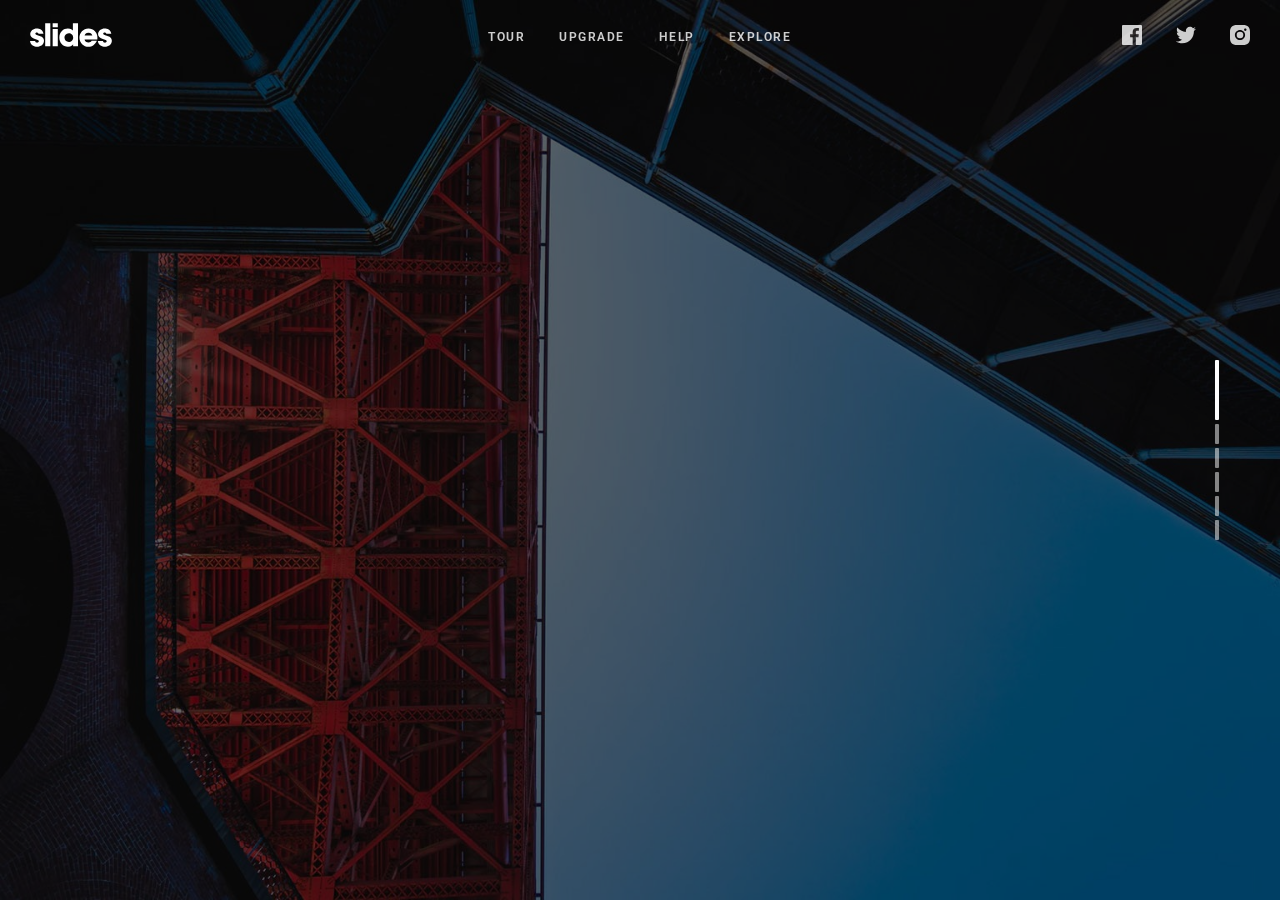
==== index.html @ 4a6986e4 "sites" ====
<!doctype html>
<html>
<head>
	<meta charset="UTF-8">
	<meta name="viewport" content="width=device-width, height=device-height, initial-scale=1.0, viewport-fit=cover">
	<meta name="apple-mobile-web-app-capable" content="yes" />

	<!-- Page Title -->
	<title>New Template — Slides 4.1 Template Generator</title>

	<!-- Compressed Styles -->
	<link href="css/slides.min.css?41331" rel="stylesheet" type="text/css">

	<!-- Custom Styles -->
	<!-- <link href="css/custom.css" rel="stylesheet" type="text/css"> -->

	<!-- jQuery 3.3.1 -->
	<script src="https://ajax.googleapis.com/ajax/libs/jquery/3.3.1/jquery.min.js"></script>

	<!-- Compressed Scripts -->
	<script src="js/slides.min.js?41331" type="text/javascript"></script>

	<!-- Custom Scripts -->
	<!-- <script src="js/custom.js" type="text/javascript"></script> -->

	<!-- Fonts and Material Icons -->
	<link rel="stylesheet" as="font" href="https://fonts.googleapis.com/css?family=Roboto:100,300,400,500,600,700|Material+Icons"/>
 
</head>
<body class="slides chain simplifiedMobile animated">
		
<!-- SVG Library -->
<svg xmlns="http://www.w3.org/2000/svg" style="display:none">
  
  <symbol id="logo" viewBox="0 0 106 31"><title>Slides Framework</title><path d="M17.413 14.04c-.56-5.84-5.6-7-8.52-7-4.6 0-8.6 2.92-8.6 7.52 0 3 2.4 4.88 5.28 5.8 4.24 1.64 5.88 1.84 5.88 3.36 0 1.08-1.2 1.72-2.32 1.72-.28 0-2.24 0-2.52-2.04h-6.6c.6 5.84 5.68 7.36 9.04 7.36 4.92 0 9.04-2.88 9.04-7.76 0-4.8-4-5.92-7.76-6.96-1.76-.52-3.4-1.2-3.4-2.2 0-.6.48-1.48 1.88-1.48 1.96 0 2.04 1.2 2.08 1.68h6.52zm2.222 15.96h6.64v-29.6h-6.64v29.6zm9.662-24.56h6.64v-5.04h-6.64v5.04zm0 24.56h6.64v-22.2h-6.64v22.2zm32.782-29.6h-6.64v9.28c-.72-.72-2.6-2.64-6.52-2.64-5.64 0-11 4.28-11 11.8 0 6.68 4.4 11.88 11.12 11.88 4.48 0 6.08-2.2 6.72-3.12v2.4h6.32v-29.6zm-17.52 18.4c0-2.56 1.8-5.56 5.64-5.56 1.56 0 2.96.56 3.96 1.56 1 .96 1.64 2.32 1.64 3.92.08 1.64-.52 3.08-1.56 4.12s-2.52 1.68-4.12 1.68c-3.12 0-5.56-2.28-5.56-5.68v-.04zm42.502 2.4c.52-4.08-.32-7.64-3.12-10.64-2.08-2.2-5-3.52-8.4-3.52-6.76 0-11.64 5.72-11.64 11.92 0 6.6 5.4 11.76 11.76 11.76 2.28 0 4.48-.68 6.32-2 1.88-1.28 3.44-3.2 4.52-5.68h-6.8c-.8 1.16-1.92 2.08-4.04 2.08-2.6 0-4.84-1.56-5.12-3.92h16.52zm-16.44-5.04c.16-1.04 1.52-3.52 4.96-3.52s4.8 2.48 4.96 3.52h-9.92zm34.502-2.12c-.56-5.84-5.6-7-8.52-7-4.6 0-8.6 2.92-8.6 7.52 0 3 2.4 4.88 5.28 5.8 4.24 1.64 5.88 1.84 5.88 3.36 0 1.08-1.2 1.72-2.32 1.72-.28 0-2.24 0-2.52-2.04h-6.6c.6 5.84 5.68 7.36 9.04 7.36 4.92 0 9.04-2.88 9.04-7.76 0-4.8-4-5.92-7.76-6.96-1.76-.52-3.4-1.2-3.4-2.2 0-.6.48-1.48 1.88-1.48 1.96 0 2.04 1.2 2.08 1.68h6.52z"/></symbol>

  <symbol id="logo-icon" viewBox="0 0 50 41"><title>Slides Framework</title><path d="M4,12h42c2.2,0,4,1.8,4,4v21c0,2.2-1.8,4-4,4H4c-2.2,0-4-1.8-4-4V16C0,13.8,1.8,12,4,12z"/><path opacity="0.6" d="M45.5,9h-41C3.7,9,3,8.3,3,7.5v0C3,6.7,3.7,6,4.5,6h41C46.3,6,47,6.7,47,7.5v0C47,8.3,46.3,9,45.5,9z"/><path opacity="0.4" d="M7.5,0h35C43.3,0,44,0.7,44,1.5v0C44,2.3,43.3,3,42.5,3h-35C6.7,3,6,2.3,6,1.5v0C6,0.7,6.7,0,7.5,0z"/></symbol>
  
  <symbol id="close" viewBox="0 0 30 30"><path d="M15 0c-8.3 0-15 6.7-15 15s6.7 15 15 15 15-6.7 15-15-6.7-15-15-15zm5.7 19.3c.4.4.4 1 0 1.4-.2.2-.4.3-.7.3s-.5-.1-.7-.3l-4.3-4.3-4.3 4.3c-.2.2-.4.3-.7.3s-.5-.1-.7-.3c-.4-.4-.4-1 0-1.4l4.3-4.3-4.3-4.3c-.4-.4-.4-1 0-1.4s1-.4 1.4 0l4.3 4.3 4.3-4.3c.4-.4 1-.4 1.4 0s.4 1 0 1.4l-4.3 4.3 4.3 4.3z"/></symbol>
  
  <symbol id="close-small" viewBox="0 0 11 11"><path d="M6.914 5.5l3.793-3.793c.391-.391.391-1.023 0-1.414s-1.023-.391-1.414 0l-3.793 3.793-3.793-3.793c-.391-.391-1.023-.391-1.414 0s-.391 1.023 0 1.414l3.793 3.793-3.793 3.793c-.391.391-.391 1.023 0 1.414.195.195.451.293.707.293s.512-.098.707-.293l3.793-3.793 3.793 3.793c.195.195.451.293.707.293s.512-.098.707-.293c.391-.391.391-1.023 0-1.414l-3.793-3.793z"/></symbol>

  <symbol id="arrow-left" viewBox="0 0 29 56"><path d="M28.7.3c.4.4.4 1 0 1.4l-26.3 26.3 26.3 26.3c.4.4.4 1 0 1.4-.4.4-1 .4-1.4 0l-27-27c-.4-.4-.4-1 0-1.4l27-27c.3-.3 1-.4 1.4 0z"/></symbol>
  
  <symbol id="arrow-right" viewBox="0 0 29 56"><path d="M.3 55.7c-.4-.4-.4-1 0-1.4l26.3-26.3-26.3-26.3c-.4-.4-.4-1 0-1.4.4-.4 1-.4 1.4 0l27 27c.4.4.4 1 0 1.4l-27 27c-.3.3-1 .4-1.4 0z"/></symbol>

  <symbol id="back" viewBox="0 0 20 20"><path d="M2.3 10.7l5 5c.4.4 1 .4 1.4 0s.4-1 0-1.4l-3.3-3.3h11.6c.6 0 1-.4 1-1s-.4-1-1-1h-11.6l3.3-3.3c.4-.4.4-1 0-1.4-.2-.2-.4-.3-.7-.3s-.5.1-.7.3l-5 5c-.2.2-.3.5-.3.7 0 .2.1.5.3.7z"/></symbol>
  
  <symbol id="menu" viewBox="0 0 18 18"><path d="M16 5h-14c-.6 0-1-.4-1-1 0-.5.4-1 1-1h14c.5 0 1 .4 1 1s-.4 1-1 1zm-14 5h14c.5 0 1-.4 1-1 0-.5-.4-1-1-1h-14c-.6 0-1 .4-1 1s.4 1 1 1zm14 3h-14c-.5 0-1 .4-1 1 0 .5.4 1 1 1h14c.5 0 1-.4 1-1s-.4-1-1-1z"/></symbol>
  
  <symbol id="share" viewBox="0 0 18 18"><path d="M16 8c-.6 0-1 .4-1 1v6h-12v-6c0-.6-.4-1-1-1s-1 .4-1 1v6c0 1.1.9 2 2 2h12c1.1 0 2-.9 2-2v-6c0-.6-.4-1-1-1zm-2.3-2.3c.4-.4.4-1 0-1.4l-4-4c-.4-.4-1-.4-1.4 0l-4 4c-.4.4-.4 1 0 1.4s1 .4 1.4 0l2.3-2.3v7.6c0 .6.4 1 1 1s1-.4 1-1v-7.6l2.3 2.3c.4.4 1 .4 1.4 0z"/></symbol>

  <symbol id="arrow-down" viewBox="0 0 24 24"><path d="M12 18c-.2 0-.5-.1-.7-.3l-11-10c-.4-.4-.4-1-.1-1.4.4-.4 1-.4 1.4-.1l10.4 9.4 10.3-9.4c.4-.4 1-.3 1.4.1.4.4.3 1-.1 1.4l-11 10c-.1.2-.4.3-.6.3z"/></symbol>
  
  <symbol id="arrow-up" viewBox="0 0 24 24"><path d="M11.9 5.9c.2 0 .5.1.7.3l11 10c.4.4.4 1 .1 1.4-.4.4-1 .4-1.4.1l-10.4-9.4-10.3 9.4c-.4.4-1 .3-1.4-.1-.4-.4-.3-1 .1-1.4l11-10c.1-.2.4-.3.6-.3z"/></symbol>
  
  <symbol id="arrow-top" viewBox="0 0 18 18"><path d="M15.7 7.3l-6-6c-.4-.4-1-.4-1.4 0l-6 6c-.4.4-.4 1 0 1.4.4.4 1 .4 1.4 0l4.3-4.3v11.6c0 .6.4 1 1 1s1-.4 1-1v-11.6l4.3 4.3c.2.2.4.3.7.3s.5-.1.7-.3c.4-.4.4-1 0-1.4z"/></symbol>
  
  <symbol id="play" viewBox="0 0 30 30"><path d="M7 30v-30l22 15z"/></symbol>
  
  <symbol id="chat" viewBox="0 0 18 18"><path d="M5,17c-0.2,0-0.3,0-0.4-0.1C4.2,16.7,4,16.4,4,16v-2H2c-1.1,0-2-0.9-2-2V3c0-1.1,0.9-2,2-2h14c1.1,0,2,0.9,2,2v9 c0,1.1-0.9,2-2,2H9.3l-3.7,2.8C5.4,16.9,5.2,17,5,17z M2,12h3.5C5.8,12,6,12.2,6,12.5V14l2.4-1.8C8.6,12.1,8.8,12,9,12h7V3H2V12z M13,7H5C4.4,7,4,6.6,4,6s0.4-1,1-1h8c0.6,0,1,0.4,1,1S13.6,7,13,7z M13,10H5c-0.6,0-1-0.4-1-1s0.4-1,1-1h8c0.6,0,1,0.4,1,1 S13.6,10,13,10z"/></symbol>

  <symbol id="mail" viewBox="0 0 18 18"><path d="M16 2h-14c-1.1 0-2 .9-2 2v10c0 1.1.9 2 2 2h14c1.1 0 2-.9 2-2v-10c0-1.1-.9-2-2-2zm0 2v.5l-7 4.3-7-4.4v-.4h14zm-14 10v-7.2l6.5 4c.1.1.3.2.5.2s.4-.1.5-.2l6.5-4v7.2h-14z"/></symbol>

  <symbol id="sound-on" viewBox="0 0 18 18"><path d="M8.5,0.1C8.1-0.1,7.7,0,7.4,0.2L3.7,3H2C0.9,3,0,3.9,0,5v6c0,1.1,0.9,2,2,2h1.7l3.7,2.8C7.6,15.9,7.8,16,8,16 c0.2,0,0.3,0,0.4-0.1C8.8,15.7,9,15.4,9,15V1C9,0.6,8.8,0.3,8.5,0.1z M7,13l-2.4-1.8C4.4,11.1,4.2,11,4,11l-2,0l0-6h2 c0.2,0,0.4-0.1,0.6-0.2L7,3V13z M11.7,9.9l0.7,1.9C13.9,11.2,15,9.7,15,8c0-1.7-1.1-3.2-2.7-3.8l-0.7,1.9C12.5,6.4,13,7.2,13,8C13,8.9,12.5,9.6,11.7,9.9z M12.2,1.1l-0.3,2C14.3,3.5,16,5.6,16,8s-1.8,4.5-4.2,4.9l0.3,2C15.6,14.3,18,11.4,18,8C18,4.6,15.6,1.7,12.2,1.1z"/></symbol>
  
  <symbol id="sound-off" viewBox="0 0 18 18"><path d="M15.9,8l1.8-1.8c0.4-0.4,0.4-1,0-1.4s-1-0.4-1.4,0l-1.8,1.8l-1.8-1.8c-0.4-0.4-1-0.4-1.4,0s-0.4,1,0,1.4L13.1,8l-1.8,1.8 c-0.4,0.4-0.4,1,0,1.4c0.2,0.2,0.5,0.3,0.7,0.3s0.5-0.1,0.7-0.3l1.8-1.8l1.8,1.8c0.2,0.2,0.5,0.3,0.7,0.3s0.5-0.1,0.7-0.3 c0.4-0.4,0.4-1,0-1.4L15.9,8z M8.5,0.1C8.1-0.1,7.7,0,7.4,0.2L3.7,3H2C0.9,3,0,3.9,0,5v6c0,1.1,0.9,2,2,2h1.7l3.7,2.8C7.6,15.9,7.8,16,8,16 c0.2,0,0.3,0,0.4-0.1C8.8,15.7,9,15.4,9,15V1C9,0.6,8.8,0.3,8.5,0.1z M7,13l-2.4-1.8C4.4,11.1,4.2,11,4,11l-2,0l0-6h2 c0.2,0,0.4-0.1,0.6-0.2L7,3V13z"/></symbol>
  
  <!-- social -->
  <symbol id="apple" viewBox="-1 1 24 24"><path d="M17.6 13.8c0-3 2.5-4.5 2.6-4.6-1.4-2.1-3.6-2.3-4.4-2.4-1.9-.2-3.6 1.1-4.6 1.1-.9 0-2.4-1.1-4-1-2 0-3.9 1.2-5 3-2.1 3.7-.5 9.1 1.5 12.1 1 1.5 2.2 3.1 3.8 3 1.5-.1 2.1-1 3.9-1s2.4 1 4 1 2.7-1.5 3.7-2.9c1.2-1.7 1.6-3.3 1.7-3.4-.1-.1-3.2-1.3-3.2-4.9zm-3.1-9c.8-1 1.4-2.4 1.2-3.8-1.2 0-2.7.8-3.5 1.8-.8.9-1.5 2.3-1.3 3.7 1.4.1 2.8-.7 3.6-1.7z"/></symbol>

  <symbol id="dribbble" viewBox="0 0 24 24"><path d="M12 0c-6.7 0-12 5.3-12 12s5.3 12 12 12 12-5.3 12-12-5.3-12-12-12zm7.9 5.7c1.3 1.7 2.1 3.9 2.3 6.1-.4-.1-2.4-.4-4.7-.4-.8 0-1.5 0-2.3.1 0-.1-.1-.3-.3-.5l-.7-1.5c3.7-1.4 5.3-3.4 5.7-3.8zm-7.9-3.8c2.5 0 4.9.9 6.7 2.5-.3.4-1.9 2.3-5.2 3.6-1.6-2.9-3.3-5.3-3.7-5.9.6-.1 1.4-.2 2.2-.2zm-4.4 1c.4.6 2.1 3 3.7 5.8-4.4 1.2-8.2 1.2-9.2 1.2h-.1c.8-3.1 2.9-5.6 5.6-7zm-5.7 9.1v-.3h.3c1.2 0 5.6-.1 10.1-1.5l.8 1.6c-.1 0-.3 0-.4.1-5.1 1.6-7.9 6-8.3 6.7-1.6-1.7-2.5-4.1-2.5-6.6zm10.1 10.1c-2.3 0-4.4-.8-6.1-2.1.3-.5 2.4-4.4 7.9-6.3 1.3 3.6 2 6.7 2.1 7.6-1.2.6-2.6.8-3.9.8zm5.7-1.8c-.1-.8-.7-3.6-2-7.1.7-.1 1.3-.1 2-.1 2.1 0 3.7.4 4.1.5-.3 2.8-1.8 5.2-4.1 6.7z"/></symbol>

  <symbol id="facebook" viewBox="0 0 24 24"><path d="M24 1.3v21.3c0 .7-.6 1.3-1.3 1.3h-6.1v-9.3h3.1l.5-3.6h-3.6v-2.2c0-1.1.3-1.8 1.8-1.8h1.9v-3.2c-.3 0-1.5-.1-2.8-.1-2.8 0-4.7 1.7-4.7 4.8v2.7h-3.1v3.6h3.1v9.2h-11.5c-.7 0-1.3-.6-1.3-1.3v-21.4c0-.7.6-1.3 1.3-1.3h21.3c.8 0 1.4.6 1.4 1.3z"/></symbol>

  <symbol id="facebook2" viewBox="0 0 512 512"><path d="M288 176v-64c0-17.664 14.336-32 32-32h32v-80h-64c-53.024 0-96 42.976-96 96v80h-64v80h64v256h96v-256h64l32-80h-96z"/></symbol>
   
  <symbol id="fb-like" viewBox="0 0 20 20"><path d="M0 8v12h5v-12h-5zm2.5 10.8c-.4 0-.8-.3-.8-.8 0-.4.3-.8.8-.8s.8.3.8.8c0 .4-.4.8-.8.8zm3.5-.8h9.5c1.1 0 1.7-1 1.7-1.7 0-.3-.4-1-.4-1 1.4-.3 1.7-1.2 1.7-1.7-.1-.5-.3-.9-.5-1 1-.4 1.5-1.1 1.4-1.9-.1-.8-1-1.5-1-1.5 1-.6.9-1.5.9-1.5-.3-1.3-1.5-1.7-1.7-1.7h-5.6s.3-.5.3-2.4-1.3-3.6-2.6-3.6c0 0-.7.1-1 .3v3.5l-2.7 4.4v9.8z"/></symbol>
  
  <symbol id="googlePlus" viewBox="0 1 24 24"><path d="M7.8 13.5h4.6c-.6 2-2.5 3.4-4.6 3.4-2.7 0-4.9-2.2-4.9-4.9s2.2-4.9 4.9-4.9c1.1 0 2.1.3 3 1l1.8-2.4c-1.4-1.1-3-1.6-4.8-1.6-4.3 0-7.9 3.5-7.9 7.9s3.5 7.9 7.9 7.9 7.9-3.5 7.9-7.9v-1.5h-7.9v3zM21.7 11v-2.2h-2v2.2h-2.2v2h2.2v2.2h2v-2.2h2.2v-2z"/></symbol>
  
  <symbol id="instagram" viewBox="0 0 20 20"><circle cx="10" cy="10" r="3.3"/><path d="M13,0H7C2.2,0,0,2.2,0,7v6c0,4.8,2.1,7,7,7h6c4.8,0,7-2.2,7-7V7C20,2.2,17.9,0,13,0z M10,15.1c-2.8,0-5.1-2.3-5.1-5.1 S7.2,4.9,10,4.9s5.1,2.3,5.1,5.1S12.8,15.1,10,15.1z M15.3,5.9c-0.7,0-1.2-0.5-1.2-1.2c0-0.7,0.5-1.2,1.2-1.2s1.2,0.5,1.2,1.2 C16.5,5.3,16,5.9,15.3,5.9z"/></symbol>

  <symbol id="behance" viewBox="0 0 511.958 511.958"><path d="M210.624 240.619c10.624-5.344 18.656-11.296 24.16-17.728 9.792-11.584 14.624-26.944 14.624-45.984 0-18.528-4.832-34.368-14.496-47.648-16.128-21.632-43.424-32.704-82.016-33.28h-152.896v312.096h142.56c16.064 0 30.944-1.376 44.704-4.192 13.76-2.848 25.664-8.064 35.744-15.68 8.96-6.624 16.448-14.848 22.4-24.544 9.408-14.656 14.112-31.264 14.112-49.76 0-17.92-4.128-33.184-12.32-45.728-8.288-12.544-20.448-21.728-36.576-27.552zm-147.552-90.432h68.864c15.136 0 27.616 1.632 37.408 4.864 11.328 4.704 16.992 14.272 16.992 28.864 0 13.088-4.32 22.24-12.864 27.392-8.608 5.152-19.776 7.744-33.472 7.744h-76.928v-68.864zm108.896 198.24c-7.616 3.68-18.336 5.504-32.064 5.504h-76.832v-83.232h77.888c13.568.096 24.128 1.888 31.68 5.248 13.44 6.08 20.128 17.216 20.128 33.504 0 19.2-6.912 32.128-20.8 38.976zM327.168 110.539h135.584v38.848h-135.584zM509.856 263.851c-2.816-18.08-9.024-33.984-18.688-47.712-10.592-15.552-24.032-26.944-40.384-34.144-16.288-7.232-34.624-10.848-55.04-10.816-34.272 0-62.112 10.72-83.648 32-21.472 21.344-32.224 52.032-32.224 92.032 0 42.656 11.872 73.472 35.744 92.384 23.776 18.944 51.232 28.384 82.4 28.384 37.728 0 67.072-11.232 88.032-33.632 13.408-14.144 20.992-28.064 22.656-41.728h-62.464c-3.616 6.752-7.808 12.032-12.608 15.872-8.704 7.04-20.032 10.56-33.92 10.56-13.216 0-24.416-2.912-33.76-8.704-15.424-9.28-23.488-25.536-24.512-48.672h170.464c.256-19.936-.384-35.264-2.048-45.824zm-166.88 5.984c2.24-15.008 7.68-26.912 16.32-35.712 8.64-8.768 20.864-13.184 36.512-13.216 14.432 0 26.496 4.128 36.32 12.416 9.696 8.352 15.168 20.48 16.288 36.512h-105.44z"/></symbol>
  
  <symbol id="linkedin" viewBox="0 0 24 24"><path d="M5.9 21.9h-4.7v-14.2h4.7v14.2zm-2.3-16.1c-1.6 0-2.6-1.1-2.6-2.5s1-2.5 2.7-2.5c1.6 0 2.6 1 2.6 2.5-.1 1.4-1.2 2.5-2.7 2.5zm19.2 16.1h-4.7v-7.6c0-2-.7-3.3-2.3-3.3-1.3 0-2.1.9-2.5 1.7-.1.3-.1.8-.1 1.2v7.9h-4.7v-14.1h4.7v2c.7-.9 1.7-2.3 4.3-2.3 3.1 0 5.5 2.1 5.5 6.4v8.2h-.2z"/></symbol>

  <symbol id="medium" viewBox="0 0 130.8 104"><path d="M15.5 21.2c.2-1.6-.5-3.2-1.7-4.3l-12.1-14.7v-2.2h38l29.3 64.4 25.8-64.4h36.2v2.2l-10.5 10c-.9.7-1.3 1.8-1.2 2.9v73.7c0 1.1.3 2.2 1.2 2.9l10.2 10v2.2h-51.3v-2.2l10.6-10.2c1-1 1-1.3 1-2.9v-59.6l-29.4 74.7h-4l-34.2-74.7v50.3c0 2.2.4 4.2 1.9 5.7l13.7 16.8v2.2h-39v-2.2l13.8-16.7c1.5-1.5 1.8-3.3 1.8-5.7l-.1-58.2z"/></symbol>
  
  <symbol id="pinterest" viewBox="0 0 24 24"><path d="M5.9 13.9c1.2-2-.4-2.5-.6-4-1-6.1 7.1-10.2 11.4-6 2.9 2.9 1 12-3.7 11-4.6-.9 2.2-8.1-1.4-9.5-3-1.1-4.6 3.6-3.2 5.9-.8 4-2.5 7.7-1.8 12.7 2.3-1.7 3.1-4.8 3.7-8.1 1.2.7 1.8 1.4 3.3 1.5 5.5.4 8.6-5.4 7.8-10.7-.7-4.7-5.5-7.1-10.6-6.6-4.1.4-8.1 3.7-8.3 8.3-.1 2.8.7 4.9 3.4 5.5z"/></symbol>
  
  <symbol id="stumbleupon" viewBox="0 0 24 24"><path d="M13.3 9.6l1.6.8 2.5-.8v-1.4c0-3-2.4-5.4-5.4-5.4s-5.4 2.4-5.4 5.4v7.5c0 .7-.6 1.3-1.3 1.3s-1.3-.6-1.3-1.3v-3.2h-4v3.2c0 3 2.4 5.4 5.4 5.4s5.4-2.4 5.4-5.4v-7.5c0-.7.6-1.3 1.3-1.3s1.3.6 1.3 1.3l-.1 1.4zm6.6 2.9v3.2c0 .7-.6 1.3-1.3 1.3s-1.3-.6-1.3-1.3v-3.2l-2.5.8-1.6-.8v3.2c0 3 2.4 5.4 5.4 5.4s5.4-2.4 5.4-5.4v-3.2h-4.1z"/></symbol>
  
  <symbol id="twitter" viewBox="0 1 24 23"><path d="M21.5 7.6v.6c0 6.6-5 14.1-14 14.1-2.8 0-5.4-.8-7.6-2.2l1.2.1c2.3 0 4.4-.8 6.1-2.1-2.2 0-4-1.5-4.6-3.4.3.1.6.1.9.1.5 0 .9-.1 1.3-.2-2.1-.6-3.8-2.6-3.8-5 .7.4 1.4.6 2.2.6-1.3-.9-2.2-2.4-2.2-4.1 0-.9.2-1.8.7-2.5 2.4 3 6.1 5 10.2 5.2-.1-.4-.1-.7-.1-1.1 0-2.7 2.2-5 4.9-5 1.4 0 2.7.6 3.6 1.6 1-.3 2.1-.7 3-1.3-.4 1.2-1.1 2.1-2.2 2.7 1-.1 1.9-.4 2.8-.8-.6 1.1-1.4 2-2.4 2.7z"/></symbol>
  
  <symbol id="tumblr" viewBox="0 0 23 23"><path d="M12.573 4.94v-4.94h-3.188c-.072.183-.11.4-.11.622-.034.107-.072.184-.072.293-.328 1.829-1.28 3.11-2.892 3.807-.476.218-.914.253-1.39.218v3.987h2.342c.039 5.603.039 8.493.039 8.64v.332c.294 2.449 1.573 3.914 3.843 4.463.914.257 1.901.366 2.892.366 1.279-.036 2.525-.256 3.771-.659v-4.685c-.731.22-1.395.402-1.977.583-1.135.333-2.087.113-2.857-.619-.073-.11-.183-.257-.221-.403-.106-.586-.178-1.206-.178-1.795v-6.222h5.083v-3.988h-5.085z"/></symbol>

  <symbol id="xing" viewBox="0 0 24 24"><path d="M3.647 4.74c-.208 0-.384.073-.472.216-.091.148-.077.338.02.531l2.34 4.051v.02l-3.678 6.49c-.096.191-.091.383 0 .531.088.142.244.236.452.236h3.461c.518 0 .767-.349.944-.669l3.737-6.608-2.38-4.15c-.172-.307-.433-.649-.964-.649h-3.46zm14.542-4.74c-.517 0-.741.326-.927.659l-7.702 13.658 4.918 9.023c.172.307.437.659.967.659h3.457c.208 0 .371-.079.459-.221.092-.148.09-.343-.007-.535l-4.88-8.915v-.023l7.664-13.551c.096-.191.098-.386.007-.534-.088-.142-.252-.221-.46-.221h-3.496z"/></symbol>

  <symbol id="whatsapp" viewBox="0 0 512 512"><path d="M256.064 0h-.128c-141.152 0-255.936 114.816-255.936 256 0 56 18.048 107.904 48.736 150.048l-31.904 95.104 98.4-31.456c40.48 26.816 88.768 42.304 140.832 42.304 141.152 0 255.936-114.848 255.936-256s-114.784-256-255.936-256zm148.96 361.504c-6.176 17.44-30.688 31.904-50.24 36.128-13.376 2.848-30.848 5.12-89.664-19.264-75.232-31.168-123.68-107.616-127.456-112.576-3.616-4.96-30.4-40.48-30.4-77.216s18.656-54.624 26.176-62.304c6.176-6.304 16.384-9.184 26.176-9.184 3.168 0 6.016.16 8.576.288 7.52.32 11.296.768 16.256 12.64 6.176 14.88 21.216 51.616 23.008 55.392 1.824 3.776 3.648 8.896 1.088 13.856-2.4 5.12-4.512 7.392-8.288 11.744-3.776 4.352-7.36 7.68-11.136 12.352-3.456 4.064-7.36 8.416-3.008 15.936 4.352 7.36 19.392 31.904 41.536 51.616 28.576 25.44 51.744 33.568 60.032 37.024 6.176 2.56 13.536 1.952 18.048-2.848 5.728-6.176 12.8-16.416 20-26.496 5.12-7.232 11.584-8.128 18.368-5.568 6.912 2.4 43.488 20.48 51.008 24.224 7.52 3.776 12.48 5.568 14.304 8.736 1.792 3.168 1.792 18.048-4.384 35.52z"/></symbol>
  
  <symbol id="youtube" viewBox="0 0 24 24"><path d="M23.6 6.3c-.3-1.2-1.4-2.2-2.6-2.3-3-.3-6-.3-9-.3s-6 0-9 .3c-1.2.1-2.3 1.1-2.6 2.3-.4 1.8-.4 3.8-.4 5.7 0 1.9 0 3.9.4 5.7.3 1.2 1.4 2.2 2.6 2.3 3 .3 6 .3 9 .3s6 0 9-.3c1.3-.1 2.3-1.1 2.6-2.4.4-1.7.4-3.7.4-5.6 0-1.9 0-3.9-.4-5.7zm-14.1 9v-6.6l6.5 3.3-6.5 3.3z"/></symbol>

</svg>

<!-- Navigation -->
<nav class="side pole">
  <div class="navigation">
    <ul></ul>
  </div>
</nav>

<!-- Panel Top #08 -->
<nav class="panel top">
  <div class="sections desktop">
    <div class="left"><a href="#" title="Slides Framework"><svg style="width:82px;height:24px"><use xmlns:xlink="http://www.w3.org/1999/xlink" xlink:href="#logo"></use></svg></a></div>
    <div class="center">
      <ul class="menu uppercase">
        <li><a href="#">Tour</a></li>
        <li><a href="#">Upgrade</a></li>
        <li><a href="#">Help</a></li>
        <li><a href="#">Explore</a></li>
      </ul>
    </div>
    <div class="right">
      <ul class="menu trim">
        <li><a href="http://facebook.com/designmodo" target="_blank"><svg><use xmlns:xlink="http://www.w3.org/1999/xlink" xlink:href="#facebook"></use></svg></a></li>
        <li><a href="http://twitter.com/designmodo" target="_blank"><svg><use xmlns:xlink="http://www.w3.org/1999/xlink" xlink:href="#twitter"></use></svg></a></li>
        <li class="cropRight"><a href="http://instagram.com/designmodo" class="trimRight" target="_blank"><svg><use xmlns:xlink="http://www.w3.org/1999/xlink" xlink:href="#instagram"></use></svg></a></li>
      </ul>
    </div>
  </div>
  <div class="sections compact hidden">
    <div class="left"><a href="#" title="Slides Framework"><svg style="width:82px;height:24px"><use xmlns:xlink="http://www.w3.org/1999/xlink" xlink:href="#logo"></use></svg></a></div>
    <div class="right"><span class="button actionButton sidebarTrigger" data-sidebar-id="1"><svg><use xmlns:xlink="http://www.w3.org/1999/xlink" xlink:href="#menu"></use></svg></span></div>
  </div>
</nav>

<!-- Sidebar -->
<nav class="sidebar" data-sidebar-id="1">
  <div class="close"><svg><use xmlns:xlink="http://www.w3.org/1999/xlink" xlink:href="#close"></use></svg></div>
  <div class="content">
    <a href="#" class="logo"><svg width="37" height="30"><use xmlns:xlink="http://www.w3.org/1999/xlink" xlink:href="#logo-icon"></use></svg></a>
    <ul class="mainMenu margin-top-3">
      <li><a href="#">All Goods</a></li>
      <li><a href="#">UI Kits</a></li>
      <li><a href="#">Icons</a></li>
      <li><a href="#">Mockups</a></li>
      <li><a href="#">Toolkit</a></li>
    </ul>
    <ul class="subMenu small opacity-8">
      <li><a href="#">Submit Product</a></li>
      <li><a href="#">FAQ</a></li>
      <li><a href="#">License</a></li>
      <li><a href="#">Terms & Conditions</a></li>
      <li><a href="#">Privacy Policy</a></li>
      <li><a href="#">Contact Us</a></li>
    </ul>
    <ul class="social opacity-8">
      <li><a href="#"><svg><use xmlns:xlink="http://www.w3.org/1999/xlink" xlink:href="#facebook"></use></svg></a></li>
      <li><a href="#"><svg><use xmlns:xlink="http://www.w3.org/1999/xlink" xlink:href="#twitter"></use></svg></a></li>
      <li><a href="#"><svg><use xmlns:xlink="http://www.w3.org/1999/xlink" xlink:href="#instagram"></use></svg></a></li>
    </ul>
  </div>
</nav>




<!-- Slide 1 (#09) -->
<section class="slide fade-6 kenBurns">
  <div class="content">
    <div class="container">
      <div class="wrap">

        <div class="fix-12-12">
          <div class="fix-3-12">
            <svg height="77" class="wide ae-1 fromCenter"><use xmlns:xlink="http://www.w3.org/1999/xlink" xlink:href="#logo"></use></svg>
          </div>
          <div class="button play small white popupTrigger ae-2 fromCenter margin-top-6 margin-bottom-6" data-popup-id="9">
            <svg><use xmlns:xlink="http://www.w3.org/1999/xlink" xlink:href="#play"></use></svg>
          </div>
          <p class="ae-3"><span class="opacity-8">Start now and get <b>free bonus</b> on account</span></p>
          <form class="slides-form" action="#" autocomplete="off">
            <input type="email" class="input-9 ae-4 fromCenter" name="user-email" placeholder="Email" val=""/>
            <input type="password" class="input-9 ae-5 fromCenter" name="user-password" placeholder="Password" val=""/>
            <input type="password" class="input-9 ae-6 fromCenter" name="confirm-password" placeholder="Confirm the password" val=""/>
            <button type="submit" class="button blue gradient ae-7 fromCenter" name="button">Get Started</button>
          </form>
        </div>

      </div>
    </div>
  </div>
  <div class="background" style="background-image:url(assets/img/background/img-09.jpg)"></div>
</section>

<!-- Popup Video -->
<div class="popup autoplay" data-popup-id="9">
  <div class="close"><svg><use xmlns:xlink="http://www.w3.org/1999/xlink" xlink:href="#close"></use></svg></div>
  <div class="content">
    <div class="container">
      <div class="wrap">
        <div class="fix-10-12">
          <div class="embedVideo popupContent">
            <iframe src="https://www.youtube.com/embed/g8yBqxTiHSs" frameborder="0" allow="accelerometer; autoplay; encrypted-media; gyroscope; picture-in-picture" allowfullscreen></iframe>
          </div>
        </div>
      </div>
    </div>
  </div>
</div>


<!-- Slide 2 (#15) -->
<section class="slide fade-6 kenBurns fromLeft">
  <div class="content">
    <div class="container">
      <div class="wrap">
      
        <div class="fix-12-12">
          <div class="fix-7-12 left toRight">
            <h1 class="ae-1">Designing a product is designing a relationship</h1>
            <p class="ae-2"><span class="opacity-8">Man was designed in a way in which he must eat in order to give him a solid reason to go to work everyday. This helps to keep him out of trouble. God is&nbsp;wise.</span></p>
            <a class="button blue gradient crop ae-3">Get Started</a>
          </div>
        </div>
        
      </div>
    </div>
  </div>
  <div class="background" style="background-image:url(assets/img/background/img-15.jpg)"></div>
</section>

<!-- Slide 3 (#14) -->
<section class="slide fade-6 kenBurns fromRight">
  <div class="content">
    <div class="container">
      <div class="wrap">
      
        <div class="fix-12-12">
          <div class="fix-6-12 left toLeft">
            <h1 class="ae-1">Designers are meant to be loved, not to be understood.</h1>
            <p class="ae-2"><span class="opacity-8">You must forget all your theories, all your ideas before the subject. What part of these is really your own will be expressed in your&nbsp;expression.</span></p>
            <a class="button blue gradient crop ae-3">Get Started</a>
          </div>
        </div>
            
      </div>  
    </div>
  </div>
  <div class="background" style="background-image:url(assets/img/background/img-14.jpg)"></div>
</section>

<!-- Slide 4 (#89) -->
<section class="slide fade-6 kenBurns">
  <div class="content">
    <div class="container">
      <div class="wrap">

        <div class="fix-12-12">
          <ul class="flex left">
            <li class="col-6-12 fromBottomLeft">
              <p class="opacity-6 margin-bottom-2 ae-1">Case study</p>
              <h1 class="ae-2">The Secret of Success</h1>
              <div class="ae-3"><p class="opacity-8">No matter how many times your amazing, absolutely brilliant work is rejected by the client, for whatever dopey, arbitrary reason, there is often another amazing, absolutely brilliant solution possible.</p></div>
              <ul class="flex">
                <li class="col-6-12 ae-3">
                  <h3 class="margin-top-3">Camera</h3>
                  <p class="tiny opacity-6">Scan entire conversations in a chat-like view.</p>
                </li>
                <li class="col-6-12 ae-4">
                  <h3 class="margin-top-3">Messages</h3>
                  <p class="tiny opacity-6">Quickly swipe messages to your archive or trash.</p>
                </li>
                <li class="col-6-12 ae-5">
                  <h3 class="margin-top-3">Music Center</h3>
                  <p class="tiny opacity-6">Unforgettable feelings through a quality music.</p>
                </li>
                <li class="col-6-12 ae-6">
                  <h3 class="margin-top-3">Channels</h3>
                  <p class="tiny opacity-6">Read reviews, compare customer ratings.</p>
                </li>
              </ul>
            </li>
            <li class="col-1-12">&nbsp;</li>
            <li class="col-5-12 bottom">
              <div class="videoThumbnail shadow rounded popupTrigger margin-bottom-3 ae-7" data-popup-id="89-3">
                <img src="assets/img/image-89-1.jpg" class="wide" alt="Video Thumbnail"/>
              </div>
              <img src="assets/img/image-89-2.jpg" data-action="zoom" class="shadow rounded ae-8" alt="Image"/>
            </li>
          </ul>
        </div>

      </div>
    </div>
  </div>
  <div class="background" style="background-image:url(assets/img/background/img-89.jpg)"></div>
</section>

<!-- Popup Video -->
<div class="popup autoplay" data-popup-id="89-3">
  <div class="close"><svg><use xmlns:xlink="http://www.w3.org/1999/xlink" xlink:href="#close"></use></svg></div>
  <div class="content">
    <div class="container">
      <div class="wrap">
        <div class="fix-10-12">
          <div class="embedVideo popupContent">
            <iframe src="https://www.youtube.com/embed/g8yBqxTiHSs" frameborder="0" allow="accelerometer; autoplay; encrypted-media; gyroscope; picture-in-picture" allowfullscreen></iframe>
          </div>
        </div>
      </div>
    </div>
  </div>
</div>



<!-- Slide 5 (#85) -->
<section class="slide fade-6 kenBurns">
  <div class="content">
    <div class="container">
      <div class="wrap">
      
        <div class="fix-7-12">
          <h1 class="ae-1">Pricing</h1>
          <ul class="grid grid-85 equal margin-top-5 ae-2 fromCenter" data-equal-collapse-width="767">
            <li class="col-6-12 col-tablet-1-2 col-phablet-1-1 margin-bottom-2 ae-3">
              <div class="pad" style="background: #F5FBFE">
                <h3>Moon</h3>
                <div class="price ae-5"><span class="currency">$</span>0</div>
                <div class="ae-5">
                  <h6 class="uppercase bold small opacity-4">No Credit Card Needed</h6>
                </div>
                <div class="margin-top-3 margin-bottom-3 equalElement ae-6">
                  <ul class="p tiny">
                    <li><strong>25 Free Images</strong></li>
                    <li class="opacity-8">Custom Domain</li>
                    <li class="opacity-8">24/7 Customer Support</li>
                  </ul>
                </div>
                <a href="#" class="button green gradient wide cropSides cropBottom ae-7">Try Free</a>
              </div>
            </li>
            <li class="col-6-12 col-tablet-1-2 col-phablet-1-1 ae-4">
              <div class="pad">
                <h3>Planet</h3>
                <div class="price ae-6"><span class="currency">$</span>6</div>
                <div class="ae-6">
                  <h6 class="uppercase bold small opacity-4">Billed per Month</h6>
                </div>
                <div class="margin-top-3 margin-bottom-3 equalElement ae-7">
                  <ul class="p tiny">
                    <li><strong>60 Free Images</strong></li>
                    <li><strong>Mobile-Optimized</strong></li>
                    <li><strong>No Transaction Fees</strong></li>
                    <li class="opacity-8">Custom Domain</li>
                    <li class="opacity-8">24/7 Customer Support</li>
                  </ul>
                </div>
                <a href="#" class="button blue gradient wide cropSides cropBottom ae-8">Purchase</a>
              </div>
            </li>
          </ul>
        </div> 
        
      </div>
    </div>
  </div>
  <div class="background" style="background-image:url(assets/img/background/img-85.jpg)"></div>
</section>

<!-- Slide 6 (#95) -->
<section class="slide fade-6 kenBurns">
  <div class="content">
    <div class="container">
      <div class="wrap">
      
        <div class="fix-6-12">
          <h1 class="huge ae-1 margin-bottom-2">Download Mobile App</h1>
          <p class="hero ae-2 margin-bottom-3"><span class="opacity-8">Learning never exhausts the mind.</span></p>

          <form action="#" autocomplete="off" class="slides-form margin-bottom-3">
            <input type="email" class="ae-3" name="email" placeholder="E-mail address"/>
            <button type="submit" class="button blue gradient ae-4" name="submit">Try it free</button>
          </form>

          <a href="#" class="button hollow ae-5"><img src="assets/img/appstore.jpg" height="63"/></a><a href="#" class="button hollow ae-6"><img src="assets/img/googleplay.jpg" height="63"/></a>
        </div>
                
      </div>
    </div>
  </div>
  <div class="background" style="background-image:url(assets/img/background/img-95.jpg)"></div>
</section>

<!-- Panel Bottom #15 -->
<nav class="panel bottom lastSlideOnly">
  <div class="sections">
    <div class="center"><a href="#" class="opacity-8">Available <svg style="height:21px;"><use xmlns:xlink="http://www.w3.org/1999/xlink" xlink:href="#apple"></use></svg> iPhone</a></div>
  </div>
</nav>

<!-- Loading Progress Bar -->
<div class="progress-bar blue"></div>
		
</body>
</html>
---- css/slides.min.css ----
@charset "UTF-8";.dialog,body,html{-webkit-tap-highlight-color:transparent}body,html,img{max-width:100%}.button.actionButton svg,.button.play svg,.button:not(.stroke) svg,.slide.whiteSlide .button.actionButton svg,.slides{fill:#fff}.button svg,.button svg *{pointer-events:none!important}.material-icons,.slides{-webkit-font-smoothing:antialiased}.button,.container .wrap,.slides-form.center input,.slides-form.center textarea{text-align:center}.button,.material-icons,.music-96 .sc-trackslist a,.navigation li[data-title]:before,.nobr,.nowrap,.panel .sections .menu,.panel .sections>div{white-space:nowrap}a,abbr,acronym,address,applet,article,aside,audio,b,big,blockquote,body,canvas,caption,center,cite,code,dd,del,details,dfn,div,dl,dt,em,embed,fieldset,figcaption,figure,footer,form,h1,h2,h3,h4,h5,h6,header,hgroup,hr,html,i,iframe,img,ins,kbd,label,legend,li,mark,menu,nav,object,ol,output,p,pre,q,ruby,s,samp,section,small,span,strike,strong,sub,summary,sup,table,tbody,td,tfoot,th,thead,time,tr,tt,u,ul,var,video{border:0;vertical-align:baseline;margin:0;padding:0}article,aside,details,figcaption,figure,footer,header,hgroup,menu,nav,section{display:block}.button,.button.actionButton,.dot,.dot:after,.material-icons,img{display:inline-block}li,ol,ul{list-style:none}blockquote,q{quotes:none}blockquote:after,blockquote:before,q:after,q:before{content:none}table{border-collapse:collapse;border-spacing:0}b,strong{font-weight:600}html{position:static!important;top:0!important;box-sizing:border-box;margin:0;padding:0;overflow:hidden;-webkit-backface-visibility:hidden;backface-visibility:hidden}*,:after,:before{box-sizing:inherit}body{position:absolute;width:100%;height:100%}body,html{overflow-x:hidden}html.scrollable,html.scrollable body{overflow-y:auto;-webkit-overflow-scrolling:touch}.button,.content,.slide{overflow:hidden}img.round{border-radius:999px}img.rounded{border-radius:6px}.slides{color:#fff;font-family:Roboto,sans-serif;-webkit-hyphens:none;-ms-hyphens:none;hyphens:none;background:#111}.slides.bodyWhite{background:#fff}.slides.desktopSwipe{cursor:-webkit-grab}.slides.desktopSwipe:active{cursor:-webkit-grabbing}.slides.desktopSwipe .slide .container .wrap{cursor:inherit}.button,.dropdownTrigger,.helpBubble,.popupTrigger,.sidebarTrigger,.videoThumbnail,a{cursor:pointer}a{color:inherit;text-decoration:none;transition:.35s}a.underline{text-decoration:underline}.button,.dialog li{text-decoration:none}a:hover{transition:.15s;opacity:.8}.h1,h1{font-size:42px;line-height:1.285;font-weight:300;margin-bottom:20px;letter-spacing:-.036em}.h1.big,h1.big{font-size:58px;line-height:1;font-weight:100}.h1.huge,h1.huge{font-size:64px;line-height:1.218751;letter-spacing:-.04em;margin-bottom:40px;font-weight:100}.h2,.h3,h2,h3{font-weight:400}.h1.small,h1.small{font-size:46px}.h1.micro,h1.micro{font-size:34px}.h2,h2{font-size:35px;line-height:1.17;margin-bottom:15px}.h2.small,h2.small{font-size:28px}.h2.micro,h2.micro{font-size:19px}.h2.huge,h2.huge{font-size:42px}.h3,h3{font-size:20px;margin-bottom:12px}.h3.large,h3.large{font-size:32px}.h3.big,h3.big{font-size:24px}.h3.small,h3.small{font-size:20px}.h3.micro,h3.micro{font-size:16px}.h3+.h1,.h3+h1,h3+.h1,h3+h1{margin-top:30px}.h4,h4{font-size:18px;margin-bottom:10px}.h5,h5{font-size:16px}.h6,h6{font-size:14px}.p,blockquote,p{font-size:22px;line-height:1.6363636364;margin-bottom:30px;font-weight:300}.p.hero,blockquote.hero,p.hero{font-size:28px;line-height:1.5;margin-bottom:25px}.p.large,blockquote.large,p.large{font-size:32px;line-height:1.4}.p.small,blockquote.small,p.small{font-size:18px;line-height:1.36;margin-bottom:20px}.p.tiny,blockquote.tiny,p.tiny{font-size:16px;line-height:1.625;margin-bottom:12px;font-weight:400}.p.micro,blockquote.micro,p.micro{font-size:14px;line-height:1.5714;margin-bottom:20px;margin-top:2px}blockquote{padding-left:2em;border-left:2px solid}small{font-size:17px;line-height:1.3}small .small{font-size:14px;line-height:1.28}.list.circle li{list-style-type:circle}.list.disc li{list-style-type:disc}.list.square li{list-style-type:square}@media (max-width:1023px){.h1,.h1.big,.h1.huge,h1,h1.big,h1.huge{font-size:40px;margin-bottom:20px}p.hero{font-size:22px}.h1.small,h1.small{font-size:32px}.mobileCrop{margin:0!important}.mobileCropBottom{margin-bottom:0!important}.mobileCropTop{margin-top:0!important}.mobileCropLeft{margin-left:0!important}.mobileCropRight{margin-right:0!important}}@media (max-width:319px){.h1.big,.h1.huge,h1.big,h1.huge{font-size:32px}}.button{border-radius:4px;padding:16px 24px 17px;color:#fff;border:none;outline:0;background:#202020;font-size:16px;font-weight:500;vertical-align:top;-webkit-backface-visibility:hidden;backface-visibility:hidden;letter-spacing:normal!important;position:relative;-webkit-transform:translate3d(0,0,0);transform:translate3d(0,0,0);box-shadow:0 1px 4px rgba(0,0,0,.1),0 2px 4px rgba(0,0,0,.1);-webkit-appearance:none;margin-bottom:10px;transition:.3s;-webkit-user-select:none!important;-moz-user-select:none!important;-ms-user-select:none!important;user-select:none!important}.content,.slide.active{-webkit-backface-visibility:hidden}.popup .button,.slide .button{margin-left:5px;margin-right:5px}.popup .button.small,.slide .button.small{margin-left:4px;margin-right:4px}.button.wide{margin-left:0!important;margin-right:0!important}.button .material-icons{vertical-align:bottom;margin-top:-5px;margin-bottom:-2px;margin-right:8px;-webkit-user-select:none!important;-moz-user-select:none!important;-ms-user-select:none!important;user-select:none!important}.button .material-icons.small{font-size:18px;margin:0 6px 0 0}.button .material-icons.right{margin-left:11px;margin-right:0}.button svg{width:22px;height:22px;margin-top:-3px;top:2px;vertical-align:bottom;margin-right:14px;position:relative}.button svg.right{margin-right:0;margin-left:14px}.button.actionButton{height:42px;width:42px;padding:12px;border-radius:25px;z-index:999;background:rgba(0,0,0,.3);line-height:1;box-shadow:0 0 0 1px rgba(255,255,255,.05);cursor:pointer;-ms-touch-action:manipulation;touch-action:manipulation;vertical-align:top}.button.actionButton svg{width:18px;height:18px}.button.actionButton .material-icons{margin:0;position:relative;left:-3px;top:-3px;font-size:24px}.button.actionButton.big{width:50px;height:50px;padding:16px}.button.actionButton.big .material-icons{font-size:24px}.button.actionButton.big svg{width:22px;height:22px;left:-2px;top:0}.button.actionButton.stroke{box-shadow:none;padding:10px}.button.actionButton:hover:not(:active){-webkit-transform:translateY(0)!important;transform:translateY(0)!important}.button.actionButton.rounded{border-radius:6px}.button.actionButton.sound [class*=sound-]{position:absolute;opacity:0;transition:.5s;left:13px;top:16px}.button.actionButton.sound.stroke [class*=sound-]{left:11px;top:14px}.button.actionButton.sound.playing .sound-on,.button.actionButton.sound:not(.playing) .sound-off{opacity:1}.button.actionButton.transparent{background-color:transparent}.button:hover{box-shadow:0 6px 7px 0 rgba(0,0,0,.15),0 0 5px 0 rgba(0,0,0,.1);opacity:1;-webkit-transform:translateY(-2px)!important;transform:translateY(-2px)!important;transition:.35s!important}.button:hover:after{opacity:.5}.button:active{box-shadow:0 3px 6px 0 rgba(0,0,0,.1),0 0 10px 0 rgba(0,0,0,.1),0 1px 4px -1px rgba(0,0,0,.1);-webkit-transform:translateY(0)!important;transform:translateY(0)!important;transition:.35s!important}.button.shade:after,.dot:after{transition:.25s;content:""}.button:active:after{opacity:1}.button.uppercase{font-size:15px;padding-top:17px;padding-bottom:17px}.button.lowercase{text-transform:lowercase;letter-spacing:0;font-weight:300}.button.round{border-radius:99px;padding-left:28px;padding-right:28px}.button.stroke,.button.thin-stroke{background-color:transparent!important;padding:14px 22px 15px;color:#202020}.button.rounded{border-radius:6px}.button.rectangular{border-radius:1px}.button.square{border-radius:0}.button.thin-stroke{font-weight:300;border:1px solid}.slide.whiteSlide .button.thin-stroke{color:#202020}.button.stroke{border:2px solid}.slide.whiteSlide .button.stroke{color:#202020}.button.stroke.round{padding-left:26px;padding-right:26px}.button.stroke.uppercase{padding-top:15px;padding-bottom:15px}.button.stroke.uppercase svg{margin-bottom:-2px}.button.stroke.uppercase.small{padding:11px 15px}.button.stroke.small{border:1px solid;padding-top:9px;padding-bottom:9px}@media (min-width:768px){.button.stroke.big{padding:19px 30px}.button.stroke.big.uppercase{padding-top:21px;padding-bottom:21px}}.button.stroke:not(.flat):hover{box-shadow:inset 0 -100px 0 rgba(41,41,41,.05),0 4px 6px 0 rgba(0,0,0,.1),0 1px 10px 0 rgba(0,0,0,.1),0 2px 4px -1px rgba(0,0,0,.1)}.button.empty,.button.flat:not(:hover){box-shadow:none}.button.small{font-size:15px;font-weight:500;padding:10px 16px}.button.small .material-icons{vertical-align:bottom;position:relative;font-size:20px;margin-right:8px;bottom:1px}.button.small .material-icons.right{margin-left:8px;margin-right:0}.button.small svg{width:18px;height:18px;margin-right:10px;top:0}.button.small svg.right{margin-right:0;margin-left:10px}.button.small.round{padding-left:18px;padding-right:18px}.button.small.rounded{border-radius:6px}.button.small.uppercase{font-size:12px;padding:12px 16px;letter-spacing:.125em}.button.small.uppercase.round{padding-left:19px;padding-right:19px}@media (min-width:768px){.button.big{font-size:20px;padding:21px 32px}.button.big.round{padding-left:36px;padding-right:36px}.button.big.rounded{border-radius:7px}.button.big.uppercase{font-size:17px;padding:23px 32px}.button.big.uppercase.round{padding-left:36px;padding-right:36px}.button.big .material-icons{vertical-align:bottom;margin-right:16px;font-size:30px}.button.big .material-icons.right{margin-left:16px;margin-right:0}.button.big svg{width:27px;height:27px;margin-right:16px;top:1px}.button.big svg.right{margin-right:0;margin-left:16px}}.button.empty,.button.hollow{padding:0!important;background-color:transparent!important;font-size:0!important}.button.play,.panel .sections>div.right ul.crop li:last-child{margin-right:0}.button.empty{margin:0}.button.hollow{box-shadow:none!important}.button.hollow svg{margin:0}.button.shade{position:relative}.button.shade:after{position:absolute;top:0;left:0;width:100%;height:100%;background:#292929;opacity:0}.button.shade:hover:after{opacity:.15}.button.shade:active:after{opacity:.2}.button.play{width:90px;height:90px;border-radius:50%;padding:27px;margin-left:0}.button.play svg{width:35px;height:36px;margin:0}.button.play.small{width:60px;height:60px;border-radius:50%;padding:20px 19px}.button.play.small svg{fill:#fff;width:23px;height:23px}.button.play:hover{-webkit-transform:scale(1.05);transform:scale(1.05)}.button.gradient{position:relative}.button.gradient:before{content:"";position:absolute;top:0;left:0;width:100%;height:100%;background:linear-gradient(to bottom,#fff 0,#000 100%);z-index:-1;opacity:.1}.slide.whiteSlide .button.white:hover{box-shadow:0 4px 6px 0 rgba(0,0,0,.1),0 1px 10px 0 rgba(0,0,0,.1)}.slide.whiteSlide .button.white:hover:after{opacity:.3}.roundButton{border-radius:50px;height:50px;width:50px;padding:14px;margin:5px}.roundButton svg{bottom:2px}@media (max-width:319px){.button.uppercase,.uppercase{letter-spacing:.07em}}.button.uppercase,.h1.uppercase,.h2.uppercase,.h3.uppercase,.h4.uppercase,.p.uppercase,h1.uppercase,h2.uppercase,h3.uppercase,h4.uppercase,h5.uppercase,p.uppercase{letter-spacing:.125em!important;text-indent:-.1em!important;font-weight:700!important}.material-icons{font-family:'Material Icons';font-weight:400;font-style:normal;font-size:24px;line-height:1;text-transform:none;letter-spacing:normal;word-wrap:normal;direction:ltr;text-rendering:optimizeLegibility;-moz-osx-font-smoothing:grayscale;-webkit-font-feature-settings:'liga';font-feature-settings:'liga'}.slides-form,.slides-form button{font-family:inherit}.material-icons.md-18{font-size:18px}.material-icons.md-24{font-size:24px}.material-icons.md-36{font-size:36px}.material-icons.md-48{font-size:48px}.slide.whiteSlide svg{fill:#202020}.embedContainer,.svgContainer{position:relative;width:100%;height:0;padding:0}.embedContainer .scale,.svgContainer svg.scale{position:absolute;height:100%;width:100%;left:0;top:0}.dots{font-size:0}.dot{padding:7px}.dot:after{width:6px;height:6px;background:#fff;border-radius:50%;opacity:.5}.dot.big .dot:after{width:14px;height:14px}.slide.whiteSlide .dot:after{background:#202020}.dot:hover:after{-webkit-transform:scale(1.33333);transform:scale(1.33333);opacity:1}.dot.selected:after,.dot:active:after{opacity:1;-webkit-transform:scale(1.675);transform:scale(1.675)}.tabs{color:#fff;max-width:260px;border-radius:5px}.tabs li{padding:16px 20px;letter-spacing:2.5px;font-size:12px;transition:.15s;margin-top:-1px;border:1px solid rgba(255,255,255,.3)}.tabs li:not(:last-child){border-bottom:0}.tabs li:first-child{border-radius:4px 4px 0 0}.tabs li:last-child{border-radius:0 0 4px 4px}.tabs li.selected{background:#fff;color:#202020}.slide.whiteSlide .tabs li{border-color:#e5e5e5;color:#202020}.slide.whiteSlide .tabs li.selected{background:#202020;border-color:#202020;color:#fff}.links li{font-size:17px;letter-spacing:0;padding:4px 0}.slides-form{font-size:0;margin-top:-5px}.slides-form textarea{max-height:200px;max-width:100%;min-height:130px;font-weight:400}.slides-form textarea.d{border-radius:15px!important}.slides-form .label,.slides-form label{display:block;font-size:14px;margin-top:12px;margin-bottom:2px}.slides-form .label.uppercase,.slides-form label.uppercase{font-size:14px}.slides-form input[type=tel],.slides-form input[type=number],.slides-form input[type=text],.slides-form input[type=name],.slides-form input[type=email],.slides-form input[type=password],.slides-form select,.slides-form textarea{font-family:inherit;position:relative;background:#fff;padding:15px 16px 16px;border:none;font-size:16px;color:#242424;outline:0;border-radius:4px;width:100%;-webkit-appearance:none;-moz-appearance:none;appearance:none;border:1px solid rgba(0,0,0,.1);transition:.15s}.slides-form input[type=tel].flat,.slides-form input[type=tel]:focus,.slides-form input[type=tel]:hover,.slides-form input[type=number].flat,.slides-form input[type=number]:focus,.slides-form input[type=number]:hover,.slides-form input[type=text].flat,.slides-form input[type=text]:focus,.slides-form input[type=text]:hover,.slides-form input[type=name].flat,.slides-form input[type=name]:focus,.slides-form input[type=name]:hover,.slides-form input[type=email].flat,.slides-form input[type=email]:focus,.slides-form input[type=email]:hover,.slides-form input[type=password].flat,.slides-form input[type=password]:focus,.slides-form input[type=password]:hover,.slides-form select.flat,.slides-form select:focus,.slides-form select:hover,.slides-form textarea.flat,.slides-form textarea:focus,.slides-form textarea:hover{border-color:rgba(0,0,0,.2)}.slides-form input[type=tel]:focus,.slides-form input[type=number]:focus,.slides-form input[type=text]:focus,.slides-form input[type=name]:focus,.slides-form input[type=email]:focus,.slides-form input[type=password]:focus,.slides-form select:focus,.slides-form textarea:focus{border-color:#2196F3;z-index:10}.slides-form input[type=tel]:focus::-webkit-input-placeholder,.slides-form input[type=number]:focus::-webkit-input-placeholder,.slides-form input[type=text]:focus::-webkit-input-placeholder,.slides-form input[type=name]:focus::-webkit-input-placeholder,.slides-form input[type=email]:focus::-webkit-input-placeholder,.slides-form input[type=password]:focus::-webkit-input-placeholder,.slides-form select:focus::-webkit-input-placeholder,.slides-form textarea:focus::-webkit-input-placeholder{color:#242424;font-weight:400;opacity:0}.slides-form input[type=tel]:focus:-moz-placeholder,.slides-form input[type=number]:focus:-moz-placeholder,.slides-form input[type=text]:focus:-moz-placeholder,.slides-form input[type=name]:focus:-moz-placeholder,.slides-form input[type=email]:focus:-moz-placeholder,.slides-form input[type=password]:focus:-moz-placeholder,.slides-form select:focus:-moz-placeholder,.slides-form textarea:focus:-moz-placeholder{color:#242424;font-weight:400;opacity:0}.slides-form input[type=tel]:focus::-moz-placeholder,.slides-form input[type=number]:focus::-moz-placeholder,.slides-form input[type=text]:focus::-moz-placeholder,.slides-form input[type=name]:focus::-moz-placeholder,.slides-form input[type=email]:focus::-moz-placeholder,.slides-form input[type=password]:focus::-moz-placeholder,.slides-form select:focus::-moz-placeholder,.slides-form textarea:focus::-moz-placeholder{color:#242424;font-weight:400;opacity:0}.slides-form input[type=tel]:focus:-ms-input-placeholder,.slides-form input[type=number]:focus:-ms-input-placeholder,.slides-form input[type=text]:focus:-ms-input-placeholder,.slides-form input[type=name]:focus:-ms-input-placeholder,.slides-form input[type=email]:focus:-ms-input-placeholder,.slides-form input[type=password]:focus:-ms-input-placeholder,.slides-form select:focus:-ms-input-placeholder,.slides-form textarea:focus:-ms-input-placeholder{color:#242424;font-weight:400;opacity:0}.slides-form input[type=tel].round,.slides-form input[type=number].round,.slides-form input[type=text].round,.slides-form input[type=name].round,.slides-form input[type=email].round,.slides-form input[type=password].round,.slides-form select.round,.slides-form textarea.round{border-radius:50px;padding-left:22px;padding-right:22px}.slides-form input[type=tel].rounded,.slides-form input[type=number].rounded,.slides-form input[type=text].rounded,.slides-form input[type=name].rounded,.slides-form input[type=email].rounded,.slides-form input[type=password].rounded,.slides-form select.rounded,.slides-form textarea.rounded{border-radius:6px}.slides-form input[type=tel]:after,.slides-form input[type=number]:after,.slides-form input[type=text]:after,.slides-form input[type=name]:after,.slides-form input[type=email]:after,.slides-form input[type=password]:after,.slides-form select:after,.slides-form textarea:after{content:"";position:absolute;top:0;left:0;right:0;bottom:0;background:#fff}@media (min-width:768px){.slides-form input[type=tel],.slides-form input[type=number],.slides-form input[type=text],.slides-form input[type=name],.slides-form input[type=email],.slides-form input[type=password],.slides-form select,.slides-form textarea{max-width:300px}}.slides-form input[type=tel]::-webkit-input-placeholder,.slides-form input[type=number]::-webkit-input-placeholder,.slides-form input[type=text]::-webkit-input-placeholder,.slides-form input[type=name]::-webkit-input-placeholder,.slides-form input[type=email]::-webkit-input-placeholder,.slides-form input[type=password]::-webkit-input-placeholder,.slides-form select::-webkit-input-placeholder,.slides-form textarea::-webkit-input-placeholder{color:#242424;font-weight:400;opacity:.5}.slides-form input[type=tel]:-moz-placeholder,.slides-form input[type=number]:-moz-placeholder,.slides-form input[type=text]:-moz-placeholder,.slides-form input[type=name]:-moz-placeholder,.slides-form input[type=email]:-moz-placeholder,.slides-form input[type=password]:-moz-placeholder,.slides-form select:-moz-placeholder,.slides-form textarea:-moz-placeholder{color:#242424;font-weight:400;opacity:.5}.slides-form input[type=tel]::-moz-placeholder,.slides-form input[type=number]::-moz-placeholder,.slides-form input[type=text]::-moz-placeholder,.slides-form input[type=name]::-moz-placeholder,.slides-form input[type=email]::-moz-placeholder,.slides-form input[type=password]::-moz-placeholder,.slides-form select::-moz-placeholder,.slides-form textarea::-moz-placeholder{color:#242424;font-weight:400;opacity:.5}.slides-form input[type=tel]:-ms-input-placeholder,.slides-form input[type=number]:-ms-input-placeholder,.slides-form input[type=text]:-ms-input-placeholder,.slides-form input[type=name]:-ms-input-placeholder,.slides-form input[type=email]:-ms-input-placeholder,.slides-form input[type=password]:-ms-input-placeholder,.slides-form select:-ms-input-placeholder,.slides-form textarea:-ms-input-placeholder{color:#242424;font-weight:400;opacity:.5}.slides-form textarea.round{border-radius:25px}.slides-form select{background-image:url('data:image/svg+xml;charset=UTF-8,<svg xmlns="http://www.w3.org/2000/svg" width="37" height="7"><path fill="#303030" d="M14.022 0l5.978 6 6-6z" /></svg>');background-repeat:no-repeat;background-position:right;-webkit-appearance:none;-moz-appearance:none;appearance:none}.slides-form button[type=submit],.slides-form input[type=tel],.slides-form input[type=number],.slides-form input[type=submit],.slides-form input[type=text],.slides-form input[type=name],.slides-form input[type=email],.slides-form input[type=password],.slides-form select,.slides-form textarea{margin:5px}@media (max-width:768px){.slides-form button[type=submit],.slides-form input[type=tel],.slides-form input[type=number],.slides-form input[type=submit],.slides-form input[type=text],.slides-form input[type=name],.slides-form input[type=email],.slides-form input[type=password],.slides-form select,.slides-form textarea{margin-left:auto!important;margin-right:auto!important;width:100%;display:block!important}}.slides-form button[type=submit].wide,.slides-form input[type=tel].wide,.slides-form input[type=number].wide,.slides-form input[type=submit].wide,.slides-form input[type=text].wide,.slides-form input[type=name].wide,.slides-form input[type=email].wide,.slides-form input[type=password].wide,.slides-form label.wide,.slides-form select.wide,.slides-form textarea.wide{max-width:100%;width:100%;margin-left:0!important;margin-right:0!important}@media (min-width:769px){.slides-form input.pair{width:50%!important;max-width:50%!important;border-top-right-radius:0!important;border-bottom-right-radius:0!important;margin-left:0;margin-right:0}.slides-form input.pair+.pair{width:calc(50% + 1px)!important;max-width:calc(50% + 1px)!important;margin-left:-1px;border-radius:0 4px 4px 0!important}}.container,.content,.popup:not(.youtube) .background iframe,.slide,.slide:not(.youtube) .background iframe{width:100%;height:100%}.slide{position:fixed;background:#202020;color:#fff;z-index:10}.slide.active{-webkit-transform-style:preserve-3d;transform-style:preserve-3d;backface-visibility:hidden}.mobile .slide{visibility:hidden}.mobile .slide.active{visibility:visible}.slide.whiteSlide{color:#202020;background:#fff}.content{position:absolute;backface-visibility:hidden;top:0;left:0;z-index:100;-webkit-overflow-scrolling:touch}.content.scrollBar{overflow-y:auto}.windows .defaultScroll .content{overflow:auto;overflow-x:hidden}.mobile .content{overflow:auto;overflow-x:hidden;-webkit-overflow-scrolling:touch}.container .wrap .overflowHidden,.pad,.slide.video .background,.videoThumbnail{overflow:hidden}.fade .content{background:rgba(0,0,0,.6)}.dropdown.share li:after,.fade-1 .content{background:rgba(0,0,0,.1)}.fade-2 .content{background:rgba(0,0,0,.2)}.fade-3 .content{background:rgba(0,0,0,.3)}.fade-4 .content{background:rgba(0,0,0,.4)}.fade-5 .content{background:rgba(0,0,0,.5)}.fade-6 .content{background:rgba(0,0,0,.6)}.fade-7 .content{background:rgba(0,0,0,.7)}.fade-8 .content{background:rgba(0,0,0,.8)}.fade-9 .content{background:rgba(0,0,0,.9)}.whiteSlide[class*=fade] .content{background:rgba(255,255,255,.85)}.container{display:table;table-layout:fixed;position:relative}.container .wrap{display:table-cell;vertical-align:middle;overflow:hidden}.container .wrap .spaceWrap,.container .wrap.spaceWrap,.container .wrap:not(.noSpaces){padding:120px calc(8% + 15px)}.container .wrap *{-webkit-user-select:text;-moz-user-select:text;-ms-user-select:text;user-select:text}.popup .background,.slide .background{position:absolute;top:0;left:0;width:100%;height:100%;background-position:center;background-size:cover;-webkit-backface-visibility:hidden;backface-visibility:hidden}.popup .background iframe,.slide .background iframe{border:0;position:absolute;top:0;left:0}.pad,.videoThumbnail.rounded{border-radius:6px}.fix-1-12{max-width:93px!important}.fix-2-12{max-width:186px!important}.fix-3-12{max-width:279px!important}.fix-4-12{max-width:371px!important}.fix-5-12{max-width:464px!important}.fix-6-12{max-width:557px!important}.fix-7-12{max-width:650px!important}.fix-8-12{max-width:743px!important}.fix-9-12{max-width:836px!important}.fix-10-12{max-width:928px!important}.fix-11-12{max-width:1021px!important}.fix-12-12{max-width:1114px!important}[class*=fix-]{width:100%!important;margin-left:auto!important;margin-right:auto!important;float:none}.toLeft,.toLeft[class*=fix-]{margin-left:0!important;margin-right:auto!important}.toRight,.toRight[class*=fix-]{margin-right:0!important;margin-left:auto!important;float:right}.toCenter{margin-left:auto!important;margin-right:auto!important}.shiftImage{margin-top:-15%;margin-bottom:-100%}.shiftImageVertical{margin-right:-100%;max-width:none}.slide.video .background video{position:absolute;top:50%;left:50%;min-width:100%;min-height:100%;width:auto;height:auto;z-index:-100;-webkit-transform:translateX(-50%) translateY(-50%);transform:translateX(-50%) translateY(-50%);background-size:cover}.slide.video .background video::-webkit-media-controls{display:none!important}.slide.video .background video::-webkit-media-controls-panel{display:none!important;-webkit-appearance:none}.slide.video .background video::-webkit-media-controls-start-playback-button{display:none!important;-webkit-appearance:none}html:not(.mobile) .slide.video .background[style]{background:0 0!important}.mobile .slide.video .background[style] video{display:none}.videoThumbnail{position:relative;font-size:0;line-height:0}.videoThumbnail:before{content:"";position:absolute;top:0;left:0;height:100%;width:100%;background:url(../assets/svg/video-icon.svg) center center no-repeat;transition:.5s}.videoThumbnail:not(.noTint):hover:after{background-color:rgba(0,0,0,.15)}.videoThumbnail:hover:before{-webkit-transform:scale(1.1);transform:scale(1.1);transition:.25s}.videoThumbnail:active:before{opacity:.8}.videoThumbnail.small{max-width:200px;display:block}.videoThumbnail.small:before{background-size:44px}.button.empty.shadow:hover,.shadow{box-shadow:0 10px 40px rgba(0,0,0,.2)}.pad{padding:10%;color:#202020;background:#fff;box-shadow:0 1px 4px rgba(0,0,0,.1),0 2px 4px rgba(0,0,0,.1)}.pad.shadow,.pad.shadowHover:hover{box-shadow:0 10px 40px rgba(0,0,0,.2)}.pad.shadow.stroke{background:0 0;transition:.15s;color:#fff}.pad.shadow.stroke:hover{background:#fff;color:#202020;transition:.15s}.pad.shadowHover{transition:.5s}.pad small{font-size:15px;line-height:1.45;margin:15px 0}.resizing .equalElement{transition:0s!important}.hr{position:relative;height:1px;width:100%}@media (max-width:1023px){.shiftImage{margin-top:0!important;margin-bottom:0!important}.shiftImageVertical{margin-right:0!important;max-width:100%!important}}@media (min-width:1024px){.hideForDesktop{display:none!important}.showForDesktop{display:block!important}}@media (max-width:1024px){.hideForTablet{display:none!important}.showForTablet{display:block!important}.showForTabletInline{display:inline!important}}@media (max-width:767px){.pad.collapse,.pad.shadow{box-shadow:none}.pad.collapse{background:inherit;color:inherit;border:none;padding:0!important;overflow:inherit;border-radius:0;transition:0s!important}.hideForPhablet{display:none!important}}@media (max-width:768px){.showForPhablet{display:block!important}.showForPhabletInline{display:inline!important}}@media (max-width:435px){.hideForPhone{display:none!important}.showForPhone{display:block!important}.showForPhoneInline{display:inline!important}}html.mobile .hideForMobile{display:none!important}html.mobile .showForMobile{display:block!important}html.mobile .showForMobileInline{display:inline!important}.helpBubble:after{content:"?";font-size:14px;width:17px;height:17px;line-height:1.2;background:#202020;opacity:.3;color:#fff;border-radius:50%;display:inline-block;margin-left:4px;font-weight:700;transition:.25s}.helpBubble .helpMessage{background:rgba(255,255,255,.98);color:#202020;font-size:16px;line-height:1.625;position:absolute;z-index:10;box-shadow:0 1px 8px rgba(0,0,0,.07),0 6px 8px rgba(0,0,0,.05);padding:17px;text-align:left;bottom:50%;margin-bottom:5px;-webkit-transform:translateY(10px) scale(.95);transform:translateY(10px) scale(.95);transition:.25s;opacity:0;pointer-events:none;color:rgba(48,48,48,.7)}.mobile .simplifiedMobile .panel.hideOnScroll,.panel,.scroll .panel.hideOnScroll{position:fixed}.panel.black,.panel.white{box-shadow:0 1px 1px rgba(0,0,0,.07)}.panel.bottom,.side{bottom:0}.helpBubble .helpMessage strong{color:#303030}.helpBubble:hover .helpMessage{pointer-events:all;-webkit-transform:translateY(0) scale(1);transform:translateY(0) scale(1);opacity:1}.helpBubble:hover:after{opacity:1}.panel{left:0;width:100%;padding:10px 30px;z-index:200;text-align:center;font-size:16px;pointer-events:none;-webkit-backface-visibility:hidden;backface-visibility:hidden;-webkit-user-select:none;-moz-user-select:none;-ms-user-select:none;user-select:none;-webkit-transform:translate3d(0,0,0);transform:translate3d(0,0,0)}.panel.top{top:0}.panel.white{background:rgba(255,255,255,.975)!important}.panel.black{background-color:rgba(0,0,0,.8)!important}.animateOnEvent .panel.top,.animated .panel.top,.hidePanel-top .panel.top.hideOnScroll,.slides.firstSlide .panel.top.exceptFirstSlide,.slides.lastSlide .panel.top.exceptLastSlide,.slides:not(.firstSlide) .panel.top.firstSlideOnly,.slides:not(.firstSlide):not(.lastSlide) .panel.top.firstAndLastSlidesOnly,.slides:not(.lastSlide) .panel.top.lastSlideOnly{-webkit-transform:translate3d(0,-100%,0);transform:translate3d(0,-100%,0);opacity:0}.animateOnEvent .panel.bottom,.animated .panel.bottom,.hidePanel-bottom .panel.bottom.hideOnScroll,.slides.firstSlide .panel.bottom.exceptFirstSlide,.slides.lastSlide .panel.bottom.exceptLastSlide,.slides:not(.firstSlide) .panel.bottom.firstSlideOnly,.slides:not(.firstSlide):not(.lastSlide) .panel.bottom.firstAndLastSlidesOnly,.slides:not(.lastSlide) .panel.bottom.lastSlideOnly{-webkit-transform:translate3d(0,100%,0);transform:translate3d(0,100%,0);opacity:0}.page-loaded .animateOnEvent .panel,.page-loaded .animated .panel{transition:opacity .5s,padding .5s,-webkit-transform .5s;transition:transform .5s,opacity .5s,padding .5s;transition:transform .5s,opacity .5s,padding .5s,-webkit-transform .5s;-webkit-transform:translate3d(0,0,0);transform:translate3d(0,0,0);opacity:1}.slides.whiteSlide .panel{color:#202020}.mobile .simplifiedMobile .panel.hideOnScroll.top.hide,.scroll .panel.hideOnScroll.top.hide{-webkit-transform:translateY(-100%)!important;transform:translateY(-100%)!important;opacity:0}.mobile .simplifiedMobile .panel.hideOnScroll.bottom.hide,.scroll .panel.hideOnScroll.bottom.hide{-webkit-transform:translateY(100%)!important;transform:translateY(100%)!important;opacity:0}.panel .sections{display:table;width:100%;font-size:0}.panel .sections>div{display:table-cell;vertical-align:middle;text-align:center;width:33.33333%;font-size:16px;height:50px}.panel .sections>div.auto{width:.1%}.panel .sections>div *{pointer-events:all}.panel .sections>div.left{text-align:left}.panel .sections>div.left ul.crop{padding-left:0}.panel .sections>div.left ul.crop li:first-child{margin-left:0}.panel .sections>div.left.space{padding-right:20px}.panel .sections>div.right{text-align:right}.panel .sections>div.right ul.crop{padding-right:0}.panel .sections>div.right.space{padding-left:20px}.panel .sections>div.center.space{padding:0 20px}.panel .sections.hidden{display:none}.panel .sections .menu{display:inline-block;padding:0 12px;font-size:0}.panel .sections .menu svg{width:20px;height:20px;vertical-align:bottom}.panel .sections .menu li{font-size:16px;font-weight:400;display:inline-block;margin:0 10px}.panel .hidden,.panel .hidden *,.side.compact .navigation li:after{display:none}.panel .sections .menu li a{padding:0 7px;opacity:.8}.panel .sections .menu li a:hover{opacity:1}.panel .sections .menu.uppercase li{font-size:12px;margin:0 10px;letter-spacing:.125em;font-weight:600!important}.panel .sections .menu.uppercase li svg{position:relative;top:2px}.panel svg{fill:#fff;width:18px;height:18px;vertical-align:bottom}.slides.whiteSlide .panel svg{fill:#202020}.panel a:not(.button):hover{opacity:.75;transition:.15s}.panel .button{margin:0}.panel .button+.button{margin-left:10px}.panel .button:not(.actionButton){font-size:15px;vertical-align:middle;padding:12px 17px}.panel .button:not(.actionButton):hover:not(:active){-webkit-transform:translateY(0)!important;transform:translateY(0)!important;box-shadow:0 0 0 1px rgba(255,255,255,.05),0 4px 6px 0 rgba(0,0,0,.1),0 1px 10px 0 rgba(0,0,0,.1)}.panel .nextSlide,.panel .prevSlide{width:24px;height:24px;position:relative;top:5px;transition:.25s}.slides.whiteSlide .panel .actionButton svg{fill:#fff}.firstSlide .panel .prevSlide,.lastSlide .panel .nextSlide{opacity:0;pointer-events:none;cursor:default}.navigation li,.nextSlide,.prevSlide{cursor:pointer}.firstSlide .panel.bottom .nextSlide svg{-webkit-animation:animateArrow 4s infinite;animation:animateArrow 4s infinite}.panel .panelIcon{position:relative;top:5px}.progress-bar,.side{position:fixed;top:0}@-webkit-keyframes animateArrow{100%,80%{-webkit-transform:translateY(0);transform:translateY(0)}90%{-webkit-transform:translateY(10px);transform:translateY(10px)}}@keyframes animateArrow{100%,80%{-webkit-transform:translateY(0);transform:translateY(0)}90%{-webkit-transform:translateY(10px);transform:translateY(10px)}}.popup,.side{-webkit-transform:translate3d(0,0,0)}.nextSlide:hover,.prevSlide:hover{transition:.15s}.nextSlide:active,.prevSlide:active{opacity:.75}.firstSlide.lastSlide .nextSlide,.firstSlide.lastSlide .prevSlide{opacity:0}.progress-bar{left:0;height:4px;width:0%;transition:width 1s,opacity 1s;z-index:1000;opacity:1}.progress-bar.loaded{width:100%;opacity:0;transition:width 0s,opacity .25s 1s}.side{right:0;height:100%;z-index:100;padding:70px 4%;pointer-events:none;opacity:0;transition:opacity .5s;transform:translate3d(0,0,0)}@media (min-width:1380px){.side{padding-left:55px;padding-right:55px}}.page-loaded .side{opacity:1}.side.large{padding:calc(5.56% + 50px) 5%}.side.left{left:0;right:inherit}.side.right{right:0;left:inherit}.side.compact{padding:30px 4%}.side.compact .navigation li{width:15px;height:7px;margin:0;box-shadow:none;border-radius:0;background:#fff;opacity:.2;padding:1px;cursor:pointer}.side.compact .navigation li.selected,.side.compact .navigation li:hover{opacity:1}.side.compact .navigation li:before{margin:0 8px!important;top:-10px}.whiteSlide .side.compact .navigation li{background:#202020}.side.compact:not(.square) .navigation li:first-child{border-radius:10px 10px 0 0}.side.compact:not(.square) .navigation li:last-child{border-radius:0 0 10px 10px}.panel .side{position:relative;display:inline;height:auto;padding:0}.slides.whiteSlide .side svg:not([fill]){fill:#202020}.navigation{display:table;height:100%}.navigation ul{display:table-cell;vertical-align:middle}.navigation *{pointer-events:all}.navigation li{fill:#fff;display:block;background:0 0;padding:9px;margin:0 -9px;position:relative}.navigation li:after{content:"";display:block;width:15px;height:15px;border-radius:7px;opacity:.5;background:#fff;box-shadow:0 0 1px #303030;transition:.25s}.navigation li.selected:after,.navigation li:hover:after{opacity:1}.medium .navigation li:after{width:10px;height:10px;border-radius:5px}.small .navigation li:after{width:6px;height:6px;border-radius:4px}.navigation li[data-title]:before{content:attr(data-title);position:absolute;right:100%;top:1px;background:rgba(0,0,0,.7);color:#fff;font-size:14px;min-width:50px;border-radius:6px;padding:7px 12px;font-weight:500;display:inline-block;text-align:center;box-shadow:0 0 0 1px rgba(255,255,255,.1);pointer-events:none;visibility:hidden}.dropdown.show,.navigation li:hover:before{visibility:visible}.left .navigation li:before{left:100%;right:auto}.panel.bottom .navigation li:before{-webkit-transform:translateY(-100%) translateX(-50%);transform:translateY(-100%) translateX(-50%);left:14px;top:-2px}.stroke .navigation li:after{border-color:#fff;border-style:solid;border-width:2px;background-color:transparent}.stroke.small .navigation li:after{border-width:1px}.stroke .navigation li.selected:after,.stroke .navigation li:hover:after{background:#fff}.square .navigation li:after,.square.small .navigation li:after{border-radius:0}.diamond .navigation li:after{border-radius:0;-webkit-transform:rotate(45deg) scale(.72);transform:rotate(45deg) scale(.72)}.diamond.medium .navigation li:after{-webkit-transform:rotate(45deg) scale(.88);transform:rotate(45deg) scale(.88)}.diamond.small .navigation li:after{-webkit-transform:rotate(45deg) scale(1);transform:rotate(45deg) scale(1)}.line .navigation li{margin:0 -9px;padding:5px 9px;text-align:right;font-size:0}.line .navigation li:after{height:3px;display:inline-block;text-align:right;background:#fff;border:none}.line .navigation li:before{margin-top:-10px}.line .navigation li.selected:after{width:25px}.line.left .navigation li{text-align:left}.line.medium .navigation li{margin:0 -5px;padding:4px 8px}.line.medium .navigation li.selected:after{width:19px}.line.small .navigation li{margin:0;padding:4px 6px}.line.small .navigation li.selected:after{width:13px}.pole .navigation li{margin:0 1px 0 2px;padding:2px 9px;text-align:right;font-size:0}.pole .navigation li:after{height:20px;width:4px;display:inline-block;transition:.5s;text-align:right;background:#fff;border-radius:1px;border:none}.pole .navigation li:before{margin-top:-3px}.pole .navigation li.selected:after{height:60px}.pole .navigation li.selected:before{margin-top:19px}.pole.medium .navigation li{margin:0 2px}.pole.medium .navigation li:after{height:15px;width:3px}.pole.medium .navigation li:before{margin-top:-5px}.pole.medium .navigation li.selected:after{height:45px}.pole.medium .navigation li.selected:before{margin-top:10px}.pole.small .navigation li{margin:0 2px}.pole.small .navigation li:after{height:10px;width:3px}.pole.small .navigation li:before{margin-top:-7px}.pole.small .navigation li.selected:after{height:30px}.pole.small .navigation li.selected:before{margin-top:2px}.slides.whiteSlide .navigation li:after{background:#202020;box-shadow:0 0 1px #fff}.slides.whiteSlide .stroke .navigation li:after{border-color:#202020;background:0 0}.slides.whiteSlide .stroke .navigation li:hover:after{background:#303030}.slides.whiteSlide .stroke .navigation li.selected:after{border-color:#303030;background:#202020}.panel .navigation,.panel .navigation ul{display:inline}.panel .navigation li{display:inline-block;margin:-9px 0}.panel .side.small .navigation li{margin:0}.navigation .sideArrow{width:31px;height:72px;margin:0 -9px}@media (max-width:766px){.navigation .sideArrow{width:17px;height:40px}}.dropdown{position:fixed;z-index:300;color:#202020;width:160px;background:#fff;box-shadow:0 6px 11px 0 rgba(0,0,0,.15),0 14px 28px rgba(0,0,0,.1),0 0 0 1px rgba(0,0,0,.05);margin-bottom:50px;border-radius:6px;text-align:center;cursor:default;-webkit-transform:translateY(0) scale(.9);transform:translateY(0) scale(.9);-webkit-transform-origin:top;transform-origin:top;transition:opacity .35s,box-shadow .35s,-webkit-transform .35s;transition:transform .35s,opacity .35s,box-shadow .35s;transition:transform .35s,opacity .35s,box-shadow .35s,-webkit-transform .35s}.dropdown:not(.show){pointer-events:none;opacity:0}.dropdown.rectangular{border-radius:0}.dropdown .title{font-size:17px;font-weight:500;margin:0;text-align:center;opacity:.8}.dropdown a{font-size:15px;opacity:.6}.dropdown a:hover{opacity:.8}.dropdown:not(.noArrow):after,.dropdown:not(.noArrow):before{content:"";bottom:100%;left:22px;border:solid transparent;height:0;width:0;position:absolute;pointer-events:none;border-color:rgba(255,255,255,0);border-bottom-color:#fff;border-width:7px;margin-left:-7px}.dropdown:not(.noArrow):before{border-bottom-color:rgba(0,0,0,.1);border-width:8px;margin-left:-8px}.dropdown.show{opacity:1;-webkit-transform:translateY(20px);transform:translateY(20px)}.dropdown .hideDropdown,.dropdown.show.hide{opacity:0;pointer-events:none}.dropdown.show.hide{-webkit-transform:translateY(40px);transform:translateY(40px);box-shadow:0 0 0 0 rgba(0,0,0,.15),0 0 0 rgba(0,0,0,.1),0 0 0 1px rgba(0,0,0,.05)}.dropdown.bottom{-webkit-transform-origin:bottom;transform-origin:bottom}.dropdown.bottom.show{-webkit-transform:translateY(-20px);transform:translateY(-20px)}.dropdown.bottom.show.hide{-webkit-transform:translateY(-40px);transform:translateY(-40px)}.dropdown.bottom:after,.dropdown.bottom:before{top:100%;bottom:initial;border-bottom-color:rgba(255,255,255,0);border-top-color:#fff}.dropdown.bottom:before{border-top-color:rgba(0,0,0,.06)}.dropdown.right:after,.dropdown.right:before{right:18px;left:auto}.dropdown.right:before{right:17px}.dropdown.center:after,.dropdown.center:before{left:50%}.dropdown.share li{float:left;text-align:center;display:block;width:80px;height:50px;padding:14px 0;color:#fff;position:relative;cursor:pointer;opacity:.9;transition:.15s}.dropdown.share li:hover{opacity:1}.dropdown.share li:after{content:" ";position:absolute;top:0;left:0;right:0;bottom:0;opacity:0;transition:.25s}.dropdown.share li:active:after{opacity:1;transition:.1s}.dropdown.share li svg{width:20px;height:20px;fill:#fff}.dropdown.share li.mail{width:100%;height:auto;color:#202020;opacity:.6;font-size:15px;padding:20px 0;border-bottom-left-radius:6px;border-bottom-right-radius:6px}.dropdown.share li.mail:hover{opacity:.8}.scroll .dropdown{position:absolute;top:0}.sidebar{position:fixed;top:0;right:0;width:320px;max-width:90%;height:100%;color:#fff;z-index:500;background:#0E0E0E;-webkit-transform:translateX(100%);transform:translateX(100%);overflow-y:auto;-webkit-overflow-scrolling:touch}.sidebar.bottom,.sidebar.top{width:100%;height:auto;max-width:100%}.sidebarShown .sidebar.visible{-webkit-transform:translateX(0);transform:translateX(0);opacity:1}.sidebar .content{padding:40px;overflow-y:auto;position:relative}.sidebar.small .content{padding:30px}.sidebar .wrap{padding:0}.sidebar.left{right:inherit;left:0;-webkit-transform:translateX(-100%);transform:translateX(-100%)}.sidebar.top{top:0;-webkit-transform:translateY(-100%);transform:translateY(-100%)}.sidebar.bottom{bottom:0;top:inherit;-webkit-transform:translateY(100%);transform:translateY(100%)}.sidebar .logo{padding:0;font-size:0;margin-bottom:35px}.sidebar .close{position:absolute;top:0;right:0;cursor:pointer;padding:14px;font-size:0;opacity:.5;z-index:101;transition:.25s}.sidebar .close:hover{opacity:1}.sidebar .close svg{width:24px;height:24px;fill:#fff}.sidebar .close:active svg{-webkit-transform:scale(.92);transform:scale(.92)}.sidebar ul.mainMenu,.sidebar ul.social,.sidebar ul.subMenu{line-height:1.9;margin-bottom:30px;display:block}.sidebar .mainMenu li{font-size:20px;line-height:48px}.sidebar .mainMenu.small li{font-size:18px;line-height:46px}.sidebar .subMenu li{font-weight:400;text-transform:none;letter-spacing:0;font-size:18px;line-height:36px}.sidebar .subMenu.small li{font-size:16px;line-height:34px}.sidebar .social{margin-top:40px}.sidebar .social li{display:inline-block;margin-right:20px}.sidebar .social li:last-child{margin-right:0}.sidebar .social.big li,.sidebar .social.small li{margin-right:12px}.sidebar .social li a{font-size:0;padding:0}.sidebar .social li a svg{width:20px;height:20px}.sidebar .social.small li a svg{width:15px;height:15px}.sidebar .social.big li a svg{width:22px;height:22px}.sidebar.small .social{margin-top:30px}.sidebar .big li{font-size:32px;line-height:64px}.sidebar .social.medium li a svg{width:18px;height:18px}.sidebar .social.medium li{margin-right:14px}.sidebarShown .slide.selected .content{overflow:hidden}.popup,.popup .content{overflow-y:auto}.page-loaded.sidebarShown .slide.selected{-webkit-transform:scale(.95)!important;transform:scale(.95)!important;pointer-events:none;opacity:.5!important}.sidebarShown .panel.top{opacity:0}.sidebarShown .panel.bottom{opacity:.5;-webkit-transform:scale(.95) translateY(-10%);transform:scale(.95) translateY(-10%)}.page-loaded.sidebarShown .panel,.page-loaded.sidebarShown .slide.selected,.page-loaded.sidebarShown .slide.selected:after,.sidebar{transition:opacity .5s,-webkit-transform .5s!important;transition:transform .5s,opacity .5s!important;transition:transform .5s,opacity .5s,-webkit-transform .5s!important}.popup{position:fixed;top:0;right:0;width:100%;height:100%;color:#fff;z-index:1000;transition:opacity .5s,-webkit-transform .5s;transition:transform .5s,opacity .5s;transition:transform .5s,opacity .5s,-webkit-transform .5s;display:none;transform:translate3d(0,0,0)}.popup:not([class*=fade]){background:rgba(17,17,17,.9)}.popupShown .popup.visible{display:block;-webkit-animation:popupFadeIn .75s;animation:popupFadeIn .75s}.popup.hidePopup{opacity:0;pointer-events:none}.popup .close:not(.button){position:fixed;top:0;right:0;cursor:pointer;padding:14px;font-size:0;opacity:.5;z-index:200;transition:.25s;margin:0;-webkit-transform:translate3d(0,0,0);transform:translate3d(0,0,0)}.popup .close:not(.button).left{right:inherit;left:0}.popup .close:not(.button):hover{opacity:1}.popup .close:not(.button) svg{width:30px;height:30px;fill:#fff}.popup .close.button{position:fixed;z-index:200;margin:15px}.popup.white .close svg{fill:#202020}.popup .wrap{padding:18px 58px}.popup .wrap.spaces{padding:58px}.popup.fullscreen .wrap{padding:0}.popup.fullscreen .embedVideo{height:100vh;padding-bottom:0}@-webkit-keyframes popupFadeIn{from{opacity:0}}@keyframes popupFadeIn{from{opacity:0}}.popupShown,.popupShown body,.sidebarShown,.sidebarShown body{overflow-y:hidden!important}.embedVideo{position:relative;padding-bottom:56.25%;height:0;overflow:hidden;max-width:100%}.embedVideo embed,.embedVideo iframe,.embedVideo object,.embedVideo video{position:absolute;top:0;left:0;width:100%;height:100%}.embedVideo.size-16x10{padding-bottom:62.5%}.embedVideo.size-4x3{padding-bottom:75%}.embedVideo.size-1x1,.embedVideo.size-square{padding-bottom:100%}.zoom-img,.zoom-img-wrap{position:relative;transition:all .5s;transition-timing-function:cubic-bezier(.2,0,.3,1)!important;z-index:100}.zoom-img img.zoom-img,.zoom-img-wrap img.zoom-img{margin:0!important}.zoom-overlay{background:#111;position:fixed;top:-9999px;left:-9999px;right:-9999px;bottom:-9999px;pointer-events:none;opacity:0;transition:opacity .5s;z-index:99}.slider,.zoom-img-parent{position:relative}.zoom-overlay-open .zoom-overlay{opacity:.9}.zoom-overlay-open .panel,.zoom-overlay-open .side{opacity:0;transition:.25s}.zoom-overlay-open,.zoom-overlay-transitioning{cursor:default}.controller li,.slider.clickable{cursor:pointer}.zoom-img-parent{z-index:1000}.slider>li{display:none;top:0;left:0;opacity:0;transition:opacity .5s;pointer-events:none}.slider>li.selected{display:block;opacity:1;transition:opacity .5s;pointer-events:all}.slider.rounded>li>img{border-radius:6px;overflow:hidden}.slider.autoHeight{transition:.5s}.slider.autoHeight>li{display:block;position:absolute}.controller li.selected{cursor:default;pointer-events:none}.tooltip[data-tooltip-title]{position:relative}.tooltip[data-tooltip-title]:before{content:attr(data-tooltip-title);position:absolute;background:rgba(40,40,40,.6);color:#fff;font-size:12px;border-radius:50px;padding:6px 15px;visibility:hidden;white-space:nowrap;letter-spacing:.04em;box-shadow:0 0 0 1px rgba(255,255,255,.07);-webkit-transform:translateY(100%) translateX(-50%);transform:translateY(100%) translateX(-50%);left:50%;top:0}.tooltip[data-tooltip-title]:hover:before{visibility:visible;-webkit-animation:fadeIn .35s backwards;animation:fadeIn .35s backwards}.tooltip[data-tooltip-title].top:before{bottom:0;top:auto;-webkit-transform:translateY(-100%) translateX(-50%);transform:translateY(-100%) translateX(-50%)}.slide.before{-webkit-transform:translate3d(0,-50%,0);transform:translate3d(0,-50%,0)}.slide.after,.slide:first-child{-webkit-transform:translate3d(0,50%,0);transform:translate3d(0,50%,0);will-change:transform}.slide.after,.slide.before{opacity:0}.slide.selected{-webkit-transform:translate3d(0,0,0)!important;transform:translate3d(0,0,0)!important;z-index:11}.scroll .slide.selected{z-index:10}.page-loaded .slide.selected{opacity:1!important}.horizontal .slide,.horizontal .slide.before{-webkit-transform:translate3D(-50%,0,0);transform:translate3D(-50%,0,0)}.horizontal .slide.after{-webkit-transform:translate3D(50%,0,0);transform:translate3D(50%,0,0)}.film .slide.before{-webkit-transform:translate3D(0,-100%,0);transform:translate3D(0,-100%,0)}.film .slide.after{-webkit-transform:translate3D(0,100%,0);transform:translate3D(0,100%,0)}.film.horizontal .slide.before{-webkit-transform:translate3D(-100%,0,0);transform:translate3D(-100%,0,0)}.film.horizontal .slide,.film.horizontal .slide.after{-webkit-transform:translate3D(100%,0,0);transform:translate3D(100%,0,0)}.chain .slide.before{-webkit-transform:translate3D(0,-100%,0);transform:translate3D(0,-100%,0);opacity:1}.chain .slide.after{-webkit-transform:translate3D(0,100%,0);transform:translate3D(0,100%,0);opacity:1}.chain.horizontal .slide.before{-webkit-transform:translate3D(-100%,0,0);transform:translate3D(-100%,0,0);opacity:1}.chain.horizontal .slide,.chain.horizontal .slide.after{-webkit-transform:translate3D(100%,0,0);transform:translate3D(100%,0,0);opacity:1}.zen .slide.before{-webkit-transform:translateY(-100%) scale(.8);transform:translateY(-100%) scale(.8)}.zen .slide,.zen .slide.after{-webkit-transform:translateY(100%) scale(.8);transform:translateY(100%) scale(.8)}.zen.horizontal .slide.before{-webkit-transform:translateX(-100%) scale(.8);transform:translateX(-100%) scale(.8)}.zen.horizontal .slide,.zen.horizontal .slide.after{-webkit-transform:translateX(100%) scale(.8);transform:translateX(100%) scale(.8)}.stack .slide,.stack .slide.after{-webkit-transform:translateY(100%);transform:translateY(100%)}.stack .slide.after{opacity:initial}.stack .slide.after.active,.stack .slide.selected{z-index:11!important}.stack .slide.before{-webkit-transform:scale(.9);transform:scale(.9)}.stack.horizontal .slide,.stack.horizontal .slide.after{-webkit-transform:translateX(100%);transform:translateX(100%)}.stack.horizontal .slide.before{-webkit-transform:scale(.9);transform:scale(.9)}.cards .slide,.cards .slide.after{-webkit-transform:translateY(10%);transform:translateY(10%);opacity:initial}.cards .slide.after{z-index:8!important;opacity:0}.cards .slide.selected{z-index:9!important}.cards .slide.before{-webkit-transform:translateY(-100%);transform:translateY(-100%);z-index:7}.cards .slide.active.before{z-index:10!important}.cards.horizontal .slide,.cards.horizontal .slide.after{-webkit-transform:translateX(10%);transform:translateX(10%)}.cards.horizontal .slide.before{-webkit-transform:translateX(-100%);transform:translateX(-100%)}.zoom .slide.before{-webkit-transform:scale(1.4);transform:scale(1.4)}.zoom .slide,.zoom .slide.after{-webkit-transform:scale(.8);transform:scale(.8);opacity:0}.vertigo .slide.before{-webkit-transform:scale(1.4) rotate(-2deg);transform:scale(1.4) rotate(-2deg)}.vertigo .slide,.vertigo .slide.after{-webkit-transform:scale(.8) rotate(2deg);transform:scale(.8) rotate(2deg);opacity:0}.plain .slide,.plain .slide.after,.plain .slide.before{-webkit-transform:scale(1);transform:scale(1)}.plain .slide.after:after,.plain .slide.before:after{opacity:1;background:#111}.page-loaded .fast .slide.active,.page-loaded .fast .slide.selected{transition:opacity .7s,-webkit-transform .7s;transition:transform .7s,opacity .7s;transition:transform .7s,opacity .7s,-webkit-transform .7s}.page-loaded .slide.active,.page-loaded .slide.selected{transition:opacity 1s,-webkit-transform 1s;transition:transform 1s,opacity 1s;transition:transform 1s,opacity 1s,-webkit-transform 1s}.page-loaded .slow .slide.active,.page-loaded .slow .slide.selected{transition:opacity 1.4s,-webkit-transform 1.4s;transition:transform 1.4s,opacity 1.4s;transition:transform 1.4s,opacity 1.4s,-webkit-transform 1.4s}.page-loaded .slide.active.entry,.page-loaded .slide.selected.entry{transition:opacity 1s,-webkit-transform 0s;transition:transform 0s,opacity 1s;transition:transform 0s,opacity 1s,-webkit-transform 0s}.slides.animateOnEvent .panel,.slides.animated .panel{transition:opacity,-webkit-transform;transition:transform,opacity;transition:transform,opacity,-webkit-transform;transition-duration:.8s}.slides.animateOnEvent.fast .panel,.slides.animated.fast .panel{transition-duration:.6s}.slides.animateOnEvent .panel,.slides.animated.slow .panel{transition-duration:1s}.smooth .active,.smooth .panel,.smooth .rolling-element,.smooth .selected,.smooth .sidebar{transition-timing-function:cubic-bezier(.55,.05,.35,.95)!important}.bounce .active,.bounce .panel,.bounce .rolling-element,.bounce .selected,.bounce .sidebar{transition-timing-function:cubic-bezier(.45,1.15,.5,1)!important}.animated [class*=ae-]{-webkit-backface-visibility:hidden;backface-visibility:hidden;-webkit-transform:translate3d(0,0,0);transform:translate3d(0,0,0);transition-timing-function:cubic-bezier(.25,.1,.2,1)}.animated.animate .fast [class*=ae-]:not(.done),.animated.animate [class*=ae-].fast:not(.done),.animated.fast .animate [class*=ae-]:not(.done),.animated.fast.animate [class*=ae-]:not(.done){transition-duration:.7s}.animated .animate [class*=ae-]:not(.done),.animated.animate [class*=ae-]:not(.done){transition-duration:.8s}.animated.animate .slow [class*=ae-]:not(.done),.animated.animate [class*=ae-].slow:not(.done),.animated.slow .animate [class*=ae-]:not(.done),.animated.slow.animate [class*=ae-]:not(.done){transition-duration:1s}.animated .animate .ae-1:not(.done),.animated.animate .ae-1:not(.done){transition-delay:10ms}.animated .animate .ae-2:not(.done),.animated.animate .ae-2:not(.done){transition-delay:160ms}.animated .animate .ae-3:not(.done),.animated.animate .ae-3:not(.done){transition-delay:310ms}.animated .animate .ae-4:not(.done),.animated.animate .ae-4:not(.done){transition-delay:460ms}.animated .animate .ae-5:not(.done),.animated.animate .ae-5:not(.done){transition-delay:610ms}.animated .animate .ae-6:not(.done),.animated.animate .ae-6:not(.done){transition-delay:760ms}.animated .animate .ae-7:not(.done),.animated.animate .ae-7:not(.done){transition-delay:910ms}.animated .animate .ae-8:not(.done),.animated.animate .ae-8:not(.done){transition-delay:1.06s}.animated .animate .ae-9:not(.done),.animated.animate .ae-9:not(.done){transition-delay:1.21s}.animated .animate .ae-10:not(.done),.animated.animate .ae-10:not(.done){transition-delay:1.36s}.animated.animate .ae-1.fast:not(.done),.animated.animate .fast .ae-1:not(.done),.animated.fast .animate .ae-1:not(.done),.animated.fast.animate .ae-1:not(.done){transition-delay:10ms}.animated.animate .ae-2.fast:not(.done),.animated.animate .fast .ae-2:not(.done),.animated.fast .animate .ae-2:not(.done),.animated.fast.animate .ae-2:not(.done){transition-delay:110ms}.animated.animate .ae-3.fast:not(.done),.animated.animate .fast .ae-3:not(.done),.animated.fast .animate .ae-3:not(.done),.animated.fast.animate .ae-3:not(.done){transition-delay:210ms}.animated.animate .ae-4.fast:not(.done),.animated.animate .fast .ae-4:not(.done),.animated.fast .animate .ae-4:not(.done),.animated.fast.animate .ae-4:not(.done){transition-delay:310ms}.animated.animate .ae-5.fast:not(.done),.animated.animate .fast .ae-5:not(.done),.animated.fast .animate .ae-5:not(.done),.animated.fast.animate .ae-5:not(.done){transition-delay:410ms}.animated.animate .ae-6.fast:not(.done),.animated.animate .fast .ae-6:not(.done),.animated.fast .animate .ae-6:not(.done),.animated.fast.animate .ae-6:not(.done){transition-delay:510ms}.animated.animate .ae-7.fast:not(.done),.animated.animate .fast .ae-7:not(.done),.animated.fast .animate .ae-7:not(.done),.animated.fast.animate .ae-7:not(.done){transition-delay:610ms}.animated.animate .ae-8.fast:not(.done),.animated.animate .fast .ae-8:not(.done),.animated.fast .animate .ae-8:not(.done),.animated.fast.animate .ae-8:not(.done){transition-delay:710ms}.animated.animate .ae-9.fast:not(.done),.animated.animate .fast .ae-9:not(.done),.animated.fast .animate .ae-9:not(.done),.animated.fast.animate .ae-9:not(.done){transition-delay:810ms}.animated.animate .ae-10.fast:not(.done),.animated.animate .fast .ae-10:not(.done),.animated.fast .animate .ae-10:not(.done),.animated.fast.animate .ae-10:not(.done){transition-delay:910ms}.animated.animate .ae-1.slow:not(.done),.animated.animate .slow .ae-1:not(.done),.animated.slow .animate .ae-1:not(.done),.animated.slow.animate .ae-1:not(.done){transition-delay:10ms}.animated.animate .ae-2.slow:not(.done),.animated.animate .slow .ae-2:not(.done),.animated.slow .animate .ae-2:not(.done),.animated.slow.animate .ae-2:not(.done){transition-delay:210ms}.animated.animate .ae-3.slow:not(.done),.animated.animate .slow .ae-3:not(.done),.animated.slow .animate .ae-3:not(.done),.animated.slow.animate .ae-3:not(.done){transition-delay:410ms}.animated.animate .ae-4.slow:not(.done),.animated.animate .slow .ae-4:not(.done),.animated.slow .animate .ae-4:not(.done),.animated.slow.animate .ae-4:not(.done){transition-delay:610ms}.animated.animate .ae-5.slow:not(.done),.animated.animate .slow .ae-5:not(.done),.animated.slow .animate .ae-5:not(.done),.animated.slow.animate .ae-5:not(.done){transition-delay:810ms}.animated.animate .ae-6.slow:not(.done),.animated.animate .slow .ae-6:not(.done),.animated.slow .animate .ae-6:not(.done),.animated.slow.animate .ae-6:not(.done){transition-delay:1.01s}.animated.animate .ae-7.slow:not(.done),.animated.animate .slow .ae-7:not(.done),.animated.slow .animate .ae-7:not(.done),.animated.slow.animate .ae-7:not(.done){transition-delay:1.21s}.animated.animate .ae-8.slow:not(.done),.animated.animate .slow .ae-8:not(.done),.animated.slow .animate .ae-8:not(.done),.animated.slow.animate .ae-8:not(.done){transition-delay:1.41s}.animated.animate .ae-9.slow:not(.done),.animated.animate .slow .ae-9:not(.done),.animated.slow .animate .ae-9:not(.done),.animated.slow.animate .ae-9:not(.done){transition-delay:1.61s}.animated.animate .ae-10.slow:not(.done),.animated.animate .slow .ae-10:not(.done),.animated.slow .animate .ae-10:not(.done),.animated.slow.animate .ae-10:not(.done){transition-delay:1.81s}.animated .fromBottom [class*=ae-]:not(.done),.animated [class*=ae-]:not(.done),.animated.fromBottom [class*=ae-]:not(.done),.slides.animated [class*=ae-].fromBottom:not(.done){visibility:hidden;-webkit-transform:translate3d(0,50px,0);transform:translate3d(0,50px,0);opacity:0}.animated .fromTop [class*=ae-]:not(.done),.animated.fromTop [class*=ae-]:not(.done),.slides.animated [class*=ae-].fromTop:not(.done){-webkit-transform:translate3d(0,-50px,0);transform:translate3d(0,-50px,0)}.animated .fromLeft [class*=ae-]:not(.done),.animated.fromLeft [class*=ae-]:not(.done),.slides.animated [class*=ae-].fromLeft:not(.done){-webkit-transform:translate3d(-50px,0,0);transform:translate3d(-50px,0,0)}.animated .fromRight [class*=ae-]:not(.done),.animated.fromRight [class*=ae-]:not(.done),.slides.animated [class*=ae-].fromRight:not(.done){-webkit-transform:translate3d(50px,0,0);transform:translate3d(50px,0,0)}.animated .fromCenter [class*=ae-]:not(.done),.animated.fromCenter [class*=ae-]:not(.done),.slides.animated [class*=ae-].fromCenter:not(.done){-webkit-transform:scale(.9) translate3d(0,0,0);transform:scale(.9) translate3d(0,0,0)}.animated .fromAbove [class*=ae-]:not(.done),.animated.fromAbove [class*=ae-]:not(.done),.slides.animated [class*=ae-].fromAbove:not(.done){-webkit-transform:scale(1.1) translate3d(0,0,0);transform:scale(1.1) translate3d(0,0,0)}.animated .fromBottomLeft [class*=ae-]:not(.done),.animated.fromBottomLeft [class*=ae-]:not(.done),.slides.animated [class*=ae-].fromBottomLeft:not(.done){-webkit-transform:translate3d(-50px,50px,0);transform:translate3d(-50px,50px,0)}.animated .fromTopLeft [class*=ae-]:not(.done),.animated.fromTopLeft [class*=ae-]:not(.done),.slides.animated [class*=ae-].fromTopLeft:not(.done){-webkit-transform:translate3d(-50px,-50px,0);transform:translate3d(-50px,-50px,0)}.animated .fromBottomRight [class*=ae-]:not(.done),.animated.fromBottomRight [class*=ae-]:not(.done),.slides.animated [class*=ae-].fromBottomRight:not(.done){-webkit-transform:translate3d(50px,50px,0);transform:translate3d(50px,50px,0)}.animated .fromTopRight [class*=ae-]:not(.done),.animated.fromTopRight [class*=ae-]:not(.done),.slides.animated [class*=ae-].fromTopRight:not(.done){-webkit-transform:translate3d(50px,-50px,0);transform:translate3d(50px,-50px,0)}.animated .fadeIn [class*=ae-]:not(.done),.animated.fadeIn [class*=ae-]:not(.done),.slides.animated [class*=ae-].fadeIn:not(.done){-webkit-transform:scale(1) translate3d(0,0,0);transform:scale(1) translate3d(0,0,0)}.animated .fromBlur [class*=ae-]:not(.done),.animated.fromBlur [class*=ae-]:not(.done),.slides.animated [class*=ae-].fromBlur:not(.done){-webkit-transform:scale(1) translate3d(0,0,0);transform:scale(1) translate3d(0,0,0);-webkit-filter:blur(10px);filter:blur(10px)}.slides .animated.animate.active [class*=ae-]:not(.done),.slides.animated .animate.active [class*=ae-]:not(.done){opacity:1;-webkit-backface-visibility:hidden;backface-visibility:hidden;visibility:visible;-webkit-transform:translate3d(0,0,0);transform:translate3d(0,0,0);-webkit-filter:none;filter:none}.animateOnEvent,.box-67,.box-67 .thumbnail-67 img{-webkit-backface-visibility:hidden}.animateOnEvent{backface-visibility:hidden}.animateOnEvent [class*=ae-]:not(.done):not(.do){opacity:0;visibility:hidden}.animateOnEvent [class*=ae-].do{-webkit-animation-fill-mode:backwards;animation-fill-mode:backwards;-webkit-animation-duration:.8s;animation-duration:.8s;visibility:visible}.animateOnEvent .fast [class*=ae-].do,.animateOnEvent [class*=ae-].do.fast,.animateOnEvent.fast [class*=ae-].do{-webkit-animation-duration:.7s;animation-duration:.7s}.animateOnEvent .slow [class*=ae-].do,.animateOnEvent [class*=ae-].do.slow,.animateOnEvent.slow [class*=ae-].do{-webkit-animation-duration:1s;animation-duration:1s}.animateOnEvent .fromBottom [class*=ae-].do,.animateOnEvent [class*=ae-].do,.animateOnEvent [class*=ae-].do.fromBottom,.animateOnEvent.fromBottom [class*=ae-].do{-webkit-animation-name:fromBottom;animation-name:fromBottom}.animateOnEvent .fromTop [class*=ae-].do,.animateOnEvent [class*=ae-].do.fromTop,.animateOnEvent.fromTop [class*=ae-].do{-webkit-animation-name:fromTop;animation-name:fromTop}.animateOnEvent .fromLeft [class*=ae-].do,.animateOnEvent [class*=ae-].do.fromLeft,.animateOnEvent.fromLeft [class*=ae-].do{-webkit-animation-name:fromLeft;animation-name:fromLeft}.animateOnEvent .fromRight [class*=ae-].do,.animateOnEvent [class*=ae-].do.fromRight,.animateOnEvent.fromRight [class*=ae-].do{-webkit-animation-name:fromRight;animation-name:fromRight}.animateOnEvent .fromCenter [class*=ae-].do,.animateOnEvent [class*=ae-].do.fromCenter,.animateOnEvent.fromCenter [class*=ae-].do{-webkit-animation-name:fromCenter;animation-name:fromCenter}.animateOnEvent .fromAbove [class*=ae-].do,.animateOnEvent [class*=ae-].do.fromAbove,.animateOnEvent.fromAbove [class*=ae-].do{-webkit-animation-name:fromAbove;animation-name:fromAbove}.animateOnEvent .fromBottomLeft [class*=ae-].do,.animateOnEvent [class*=ae-].do.fromBottomLeft,.animateOnEvent.fromBottomLeft [class*=ae-].do{-webkit-animation-name:fromBottomLeft;animation-name:fromBottomLeft}.animateOnEvent .fromTopLeft [class*=ae-].do,.animateOnEvent [class*=ae-].do.fromTopLeft,.animateOnEvent.fromTopLeft [class*=ae-].do{-webkit-animation-name:fromTopLeft;animation-name:fromTopLeft}.animateOnEvent .fromBottomRight [class*=ae-].do,.animateOnEvent [class*=ae-].do.fromBottomRight,.animateOnEvent.fromBottomRight [class*=ae-].do{-webkit-animation-name:fromBottomRight;animation-name:fromBottomRight}.animateOnEvent .fromTopRight [class*=ae-].do,.animateOnEvent [class*=ae-].do.fromTopRight,.animateOnEvent.fromTopRight [class*=ae-].do{-webkit-animation-name:fromTopRight;animation-name:fromTopRight}.animateOnEvent .fadeIn [class*=ae-].do,.animateOnEvent [class*=ae-].do.fadeIn,.animateOnEvent.fadeIn [class*=ae-].do{-webkit-animation-name:fadeIn;animation-name:fadeIn}.animateOnEvent .fromBlur [class*=ae-].do,.animateOnEvent [class*=ae-].do.fromBlur,.animateOnEvent.fromBlur [class*=ae-].do{-webkit-animation-name:fromBlur;animation-name:fromBlur}@-webkit-keyframes fromBottom{from{-webkit-transform:translate3d(0,50px,0);transform:translate3d(0,50px,0);opacity:0}}@keyframes fromBottom{from{-webkit-transform:translate3d(0,50px,0);transform:translate3d(0,50px,0);opacity:0}}@-webkit-keyframes fromTop{from{-webkit-transform:translate3d(0,-50px,0);transform:translate3d(0,-50px,0);opacity:0}}@keyframes fromTop{from{-webkit-transform:translate3d(0,-50px,0);transform:translate3d(0,-50px,0);opacity:0}}@-webkit-keyframes fromLeft{from{-webkit-transform:translate3d(-25px,0,0);transform:translate3d(-25px,0,0);opacity:0}}@keyframes fromLeft{from{-webkit-transform:translate3d(-25px,0,0);transform:translate3d(-25px,0,0);opacity:0}}@-webkit-keyframes fromRight{from{-webkit-transform:translate3d(25px,0,0);transform:translate3d(25px,0,0);opacity:0}}@keyframes fromRight{from{-webkit-transform:translate3d(25px,0,0);transform:translate3d(25px,0,0);opacity:0}}@-webkit-keyframes fromCenter{from{-webkit-transform:scale(.9) translate3d(0,0,0);transform:scale(.9) translate3d(0,0,0);opacity:0}}@keyframes fromCenter{from{-webkit-transform:scale(.9) translate3d(0,0,0);transform:scale(.9) translate3d(0,0,0);opacity:0}}@-webkit-keyframes fromAbove{from{-webkit-transform:scale(1.1) translate3d(0,0,0);transform:scale(1.1) translate3d(0,0,0);opacity:0}}@keyframes fromAbove{from{-webkit-transform:scale(1.1) translate3d(0,0,0);transform:scale(1.1) translate3d(0,0,0);opacity:0}}@-webkit-keyframes fromBottomLeft{from{-webkit-transform:translate3d(-50px,50px,0);transform:translate3d(-50px,50px,0);opacity:0}}@keyframes fromBottomLeft{from{-webkit-transform:translate3d(-50px,50px,0);transform:translate3d(-50px,50px,0);opacity:0}}@-webkit-keyframes fromTopLeft{from{-webkit-transform:translate3d(-50px,-50px,0);transform:translate3d(-50px,-50px,0);opacity:0}}@keyframes fromTopLeft{from{-webkit-transform:translate3d(-50px,-50px,0);transform:translate3d(-50px,-50px,0);opacity:0}}@-webkit-keyframes fromBottomRight{from{-webkit-transform:translate3d(50px,50px,0);transform:translate3d(50px,50px,0);opacity:0}}@keyframes fromBottomRight{from{-webkit-transform:translate3d(50px,50px,0);transform:translate3d(50px,50px,0);opacity:0}}@-webkit-keyframes fromTopRight{from{-webkit-transform:translate3d(50px,-50px,0);transform:translate3d(50px,-50px,0);opacity:0}}@keyframes fromTopRight{from{-webkit-transform:translate3d(50px,-50px,0);transform:translate3d(50px,-50px,0);opacity:0}}@-webkit-keyframes fadeIn{from{-webkit-transform:scale(1) translate3d(0,0,0);transform:scale(1) translate3d(0,0,0);opacity:0}}@keyframes fadeIn{from{-webkit-transform:scale(1) translate3d(0,0,0);transform:scale(1) translate3d(0,0,0);opacity:0}}@-webkit-keyframes fromBlur{from{-webkit-transform:scale(1) translate3d(0,0,0);transform:scale(1) translate3d(0,0,0);-webkit-filter:blur(10px);filter:blur(10px);opacity:0}}@keyframes fromBlur{from{-webkit-transform:scale(1) translate3d(0,0,0);transform:scale(1) translate3d(0,0,0);-webkit-filter:blur(10px);filter:blur(10px);opacity:0}}.animateOnEvent .ae-1,.animateOnEvent .ae-1.fast,.animateOnEvent .fast .ae-1.fast,.animateOnEvent.fast .ae-1{-webkit-animation-delay:10ms;animation-delay:10ms}.animateOnEvent .ae-2,.animateOnEvent .ae-2.fast,.animateOnEvent .fast .ae-2.fast,.animateOnEvent.fast .ae-2{-webkit-animation-delay:110ms;animation-delay:110ms}.animateOnEvent .ae-3,.animateOnEvent .ae-3.fast,.animateOnEvent .fast .ae-3.fast,.animateOnEvent.fast .ae-3{-webkit-animation-delay:210ms;animation-delay:210ms}.animateOnEvent .ae-4,.animateOnEvent .ae-4.fast,.animateOnEvent .fast .ae-4.fast,.animateOnEvent.fast .ae-4{-webkit-animation-delay:310ms;animation-delay:310ms}.animateOnEvent .ae-5,.animateOnEvent .ae-5.fast,.animateOnEvent .fast .ae-5.fast,.animateOnEvent.fast .ae-5{-webkit-animation-delay:410ms;animation-delay:410ms}.animateOnEvent .ae-6,.animateOnEvent .ae-6.fast,.animateOnEvent .fast .ae-6.fast,.animateOnEvent.fast .ae-6{-webkit-animation-delay:510ms;animation-delay:510ms}.animateOnEvent .ae-7,.animateOnEvent .ae-7.fast,.animateOnEvent .fast .ae-7.fast,.animateOnEvent.fast .ae-7{-webkit-animation-delay:610ms;animation-delay:610ms}.animateOnEvent .ae-8,.animateOnEvent .ae-8.fast,.animateOnEvent .fast .ae-8.fast,.animateOnEvent.fast .ae-8{-webkit-animation-delay:710ms;animation-delay:710ms}.animateOnEvent .ae-9,.animateOnEvent .ae-9.fast,.animateOnEvent .fast .ae-9.fast,.animateOnEvent.fast .ae-9{-webkit-animation-delay:810ms;animation-delay:810ms}.animateOnEvent .ae-10,.animateOnEvent .ae-10.fast,.animateOnEvent .fast .ae-10.fast,.animateOnEvent.fast .ae-10{-webkit-animation-delay:910ms;animation-delay:910ms}.animateOnEvent .ae-1.slow,.animateOnEvent .slow .ae-1,.animateOnEvent.slow .ae-1{-webkit-animation-delay:10ms;animation-delay:10ms}.animateOnEvent .ae-2.slow,.animateOnEvent .slow .ae-2,.animateOnEvent.slow .ae-2{-webkit-animation-delay:210ms;animation-delay:210ms}.animateOnEvent .ae-3.slow,.animateOnEvent .slow .ae-3,.animateOnEvent.slow .ae-3{-webkit-animation-delay:410ms;animation-delay:410ms}.animateOnEvent .ae-4.slow,.animateOnEvent .slow .ae-4,.animateOnEvent.slow .ae-4{-webkit-animation-delay:610ms;animation-delay:610ms}.animateOnEvent .ae-5.slow,.animateOnEvent .slow .ae-5,.animateOnEvent.slow .ae-5{-webkit-animation-delay:810ms;animation-delay:810ms}.animateOnEvent .ae-6.slow,.animateOnEvent .slow .ae-6,.animateOnEvent.slow .ae-6{-webkit-animation-delay:1.01s;animation-delay:1.01s}.animateOnEvent .ae-7.slow,.animateOnEvent .slow .ae-7,.animateOnEvent.slow .ae-7{-webkit-animation-delay:1.21s;animation-delay:1.21s}.animateOnEvent .ae-8.slow,.animateOnEvent .slow .ae-8,.animateOnEvent.slow .ae-8{-webkit-animation-delay:1.41s;animation-delay:1.41s}.animateOnEvent .ae-9.slow,.animateOnEvent .slow .ae-9,.animateOnEvent.slow .ae-9{-webkit-animation-delay:1.61s;animation-delay:1.61s}.animateOnEvent .ae-10.slow,.animateOnEvent .slow .ae-10,.animateOnEvent.slow .ae-10{-webkit-animation-delay:1.81s;animation-delay:1.81s}.slides:not(.scroll) .rolling-element{transition:1s;-webkit-transform:translate3d(0,0,0);transform:translate3d(0,0,0);will-change:transform}.slides:not(.scroll).fast .rolling-element{transition-duration:.7s}.slides:not(.scroll).slow .rolling-element{transition-duration:1.4s}.slides:not(.scroll) .slide.before .rolling-element{-webkit-transform:translateY(100%);transform:translateY(100%)}.slides:not(.scroll) .slide.before .rolling-element.pct-10{-webkit-transform:translateY(10%);transform:translateY(10%)}.slides:not(.scroll) .slide.before .rolling-element.pct-20{-webkit-transform:translateY(20%);transform:translateY(20%)}.slides:not(.scroll) .slide.before .rolling-element.pct-30{-webkit-transform:translateY(30%);transform:translateY(30%)}.slides:not(.scroll) .slide.before .rolling-element.pct-40{-webkit-transform:translateY(40%);transform:translateY(40%)}.slides:not(.scroll) .slide.before .rolling-element.pct-50{-webkit-transform:translateY(50%);transform:translateY(50%)}.slides:not(.scroll) .slide.before .rolling-element.pct-60{-webkit-transform:translateY(60%);transform:translateY(60%)}.slides:not(.scroll) .slide.before .rolling-element.pct-70{-webkit-transform:translateY(70%);transform:translateY(70%)}.slides:not(.scroll) .slide.before .rolling-element.pct-80{-webkit-transform:translateY(80%);transform:translateY(80%)}.slides:not(.scroll) .slide.before .rolling-element.pct-90{-webkit-transform:translateY(90%);transform:translateY(90%)}.slides:not(.scroll) .slide.before .rolling-element.inverse{-webkit-transform:translateY(-100%);transform:translateY(-100%)}.slides:not(.scroll) .slide.before .rolling-element.inverse.pct-10{-webkit-transform:translateY(-10%);transform:translateY(-10%)}.slides:not(.scroll) .slide.before .rolling-element.inverse.pct-20{-webkit-transform:translateY(-20%);transform:translateY(-20%)}.slides:not(.scroll) .slide.before .rolling-element.inverse.pct-30{-webkit-transform:translateY(-30%);transform:translateY(-30%)}.slides:not(.scroll) .slide.before .rolling-element.inverse.pct-40{-webkit-transform:translateY(-40%);transform:translateY(-40%)}.slides:not(.scroll) .slide.before .rolling-element.inverse.pct-50{-webkit-transform:translateY(-50%);transform:translateY(-50%)}.slides:not(.scroll) .slide.before .rolling-element.inverse.pct-60{-webkit-transform:translateY(-60%);transform:translateY(-60%)}.slides:not(.scroll) .slide.before .rolling-element.inverse.pct-70{-webkit-transform:translateY(-70%);transform:translateY(-70%)}.slides:not(.scroll) .slide.before .rolling-element.inverse.pct-80{-webkit-transform:translateY(-80%);transform:translateY(-80%)}.slides:not(.scroll) .slide.before .rolling-element.inverse.pct-90{-webkit-transform:translateY(-90%);transform:translateY(-90%)}.slides:not(.scroll) .slide.after .rolling-element{-webkit-transform:translateY(-100%);transform:translateY(-100%)}.slides:not(.scroll) .slide.after .rolling-element.pct-10{-webkit-transform:translateY(-10%);transform:translateY(-10%)}.slides:not(.scroll) .slide.after .rolling-element.pct-20{-webkit-transform:translateY(-20%);transform:translateY(-20%)}.slides:not(.scroll) .slide.after .rolling-element.pct-30{-webkit-transform:translateY(-30%);transform:translateY(-30%)}.slides:not(.scroll) .slide.after .rolling-element.pct-40{-webkit-transform:translateY(-40%);transform:translateY(-40%)}.slides:not(.scroll) .slide.after .rolling-element.pct-50{-webkit-transform:translateY(-50%);transform:translateY(-50%)}.slides:not(.scroll) .slide.after .rolling-element.pct-60{-webkit-transform:translateY(-60%);transform:translateY(-60%)}.slides:not(.scroll) .slide.after .rolling-element.pct-70{-webkit-transform:translateY(-70%);transform:translateY(-70%)}.slides:not(.scroll) .slide.after .rolling-element.pct-80{-webkit-transform:translateY(-80%);transform:translateY(-80%)}.slides:not(.scroll) .slide.after .rolling-element.pct-90{-webkit-transform:translateY(-90%);transform:translateY(-90%)}.slides:not(.scroll) .slide.after .rolling-element.inverse{-webkit-transform:translateY(100%);transform:translateY(100%)}.slides:not(.scroll) .slide.after .rolling-element.inverse.pct-10{-webkit-transform:translateY(10%);transform:translateY(10%)}.slides:not(.scroll) .slide.after .rolling-element.inverse.pct-20{-webkit-transform:translateY(20%);transform:translateY(20%)}.slides:not(.scroll) .slide.after .rolling-element.inverse.pct-30{-webkit-transform:translateY(30%);transform:translateY(30%)}.slides:not(.scroll) .slide.after .rolling-element.inverse.pct-40{-webkit-transform:translateY(40%);transform:translateY(40%)}.slides:not(.scroll) .slide.after .rolling-element.inverse.pct-50{-webkit-transform:translateY(50%);transform:translateY(50%)}.slides:not(.scroll) .slide.after .rolling-element.inverse.pct-60{-webkit-transform:translateY(60%);transform:translateY(60%)}.slides:not(.scroll) .slide.after .rolling-element.inverse.pct-70{-webkit-transform:translateY(70%);transform:translateY(70%)}.slides:not(.scroll) .slide.after .rolling-element.inverse.pct-80{-webkit-transform:translateY(80%);transform:translateY(80%)}.slides:not(.scroll) .slide.after .rolling-element.inverse.pct-90{-webkit-transform:translateY(90%);transform:translateY(90%)}.slides.animateOnEvent .kenBurns .background,.slides.animateOnEvent .kenBurns.zoomin .background,.slides.animated .kenBurns .background,.slides.animated .kenBurns.zoomin .background{-webkit-transform:scale(1.08) rotate(-.02deg);transform:scale(1.08) rotate(-.02deg);opacity:.2;z-index:1}.slides.animateOnEvent .kenBurns.zoomin:not(.video) .background,.slides.animateOnEvent .kenBurns:not(.video) .background,.slides.animated .kenBurns.zoomin:not(.video) .background,.slides.animated .kenBurns:not(.video) .background{transition:opacity 1s ease,-webkit-transform 5s cubic-bezier(.3,0,.7,1);transition:transform 5s cubic-bezier(.3,0,.7,1),opacity 1s ease;transition:transform 5s cubic-bezier(.3,0,.7,1),opacity 1s ease,-webkit-transform 5s cubic-bezier(.3,0,.7,1)}.animateOnEvent .active .kenBurns.zoomin:not(.video) .background,.animateOnEvent .active.kenBurns.zoomin:not(.video) .background,.animateOnEvent .active.kenBurns:not(.video) .background,.animated .active .kenBurns.zoomin:not(.video) .background,.animated .active.kenBurns.zoomin:not(.video) .background,.animated .active.kenBurns:not(.video) .background{opacity:1;-webkit-transform:translate3d(0,0,0);transform:translate3d(0,0,0)}.slides.animateOnEvent .kenBurns.zoomin:not(.video) .background,.slides.animated .kenBurns.zoomin:not(.video) .background{-webkit-transform:translate3d(0,0,0);transform:translate3d(0,0,0)}.animateOnEvent .active.kenBurns.zoomin:not(.video) .background,.animated .active.kenBurns.zoomin:not(.video) .background,.windows .slides.animateOnEvent .active.kenBurns.zoomin:not(.video) .background,.windows .slides.animated .active.kenBurns.zoomin:not(.video) .background{-webkit-transform:scale(1.08) rotate(-.02deg);transform:scale(1.08) rotate(-.02deg)}.mobile .kenBurns .background,.mobile .kenBurns.zoomin .background{transition:0s;-webkit-transform:none;transform:none}.slides.animateOnEvent .parallax:not(.video) .background,.slides.animated .parallax:not(.video) .background{-webkit-transform:translate3d(0,0,0) scale(1.25);transform:translate3d(0,0,0) scale(1.25);transition:-webkit-transform-origin 1s,-webkit-transform 1s;transition:transform-origin 1s,transform 1s;transition:transform-origin 1s,transform 1s,-webkit-transform-origin 1s,-webkit-transform 1s}.slides.animateOnEvent.fast .parallax:not(.video) .background,.slides.animated.fast .parallax:not(.video) .background{transition:-webkit-transform-origin .6s,-webkit-transform .6s;transition:transform-origin .6s,transform .6s;transition:transform-origin .6s,transform .6s,-webkit-transform-origin .6s,-webkit-transform .6s}.slides.animateOnEvent.slow .parallax:not(.video) .background,.slides.animated.slow .parallax:not(.video) .background{transition:-webkit-transform-origin 1.4s,-webkit-transform 1.4s;transition:transform-origin 1.4s,transform 1.4s;transition:transform-origin 1.4s,transform 1.4s,-webkit-transform-origin 1.4s,-webkit-transform 1.4s}.slides.animateOnEvent .parallax.animate:not(.video) .background,.slides.animated .parallax.animate:not(.video) .background{-webkit-transform-origin:center;transform-origin:center}.slides.animateOnEvent .slide.after.parallax:not(.video) .background,.slides.animated .slide.after.parallax:not(.video) .background{-webkit-transform-origin:top center;transform-origin:top center}.slides.animateOnEvent .slide.before.parallax:not(.video) .background,.slides.animated .slide.before.parallax:not(.video) .background{-webkit-transform-origin:bottom center;transform-origin:bottom center}.slides.animateOnEvent.horizontal .slide.after.parallax:not(.video) .background,.slides.animated.horizontal .slide.after.parallax:not(.video) .background{-webkit-transform-origin:left center;transform-origin:left center}.slides.animateOnEvent.horizontal .slide.before.parallax:not(.video) .background,.slides.animated.horizontal .slide.before.parallax:not(.video) .background{-webkit-transform-origin:right center;transform-origin:right center}.slides.animateOnEvent.zoom .slide.after.parallax:not(.video) .background,.slides.animated.zoom .slide.after.parallax:not(.video) .background{-webkit-transform-origin:center;transform-origin:center;-webkit-transform:translate3d(0,0,0) scale(1);transform:translate3d(0,0,0) scale(1)}.slides.animateOnEvent.zoom .slide.animate.parallax:not(.video) .background,.slides.animated.zoom .slide.animate.parallax:not(.video) .background{-webkit-transform-origin:center;transform-origin:center;-webkit-transform:translate3d(0,0,0) scale(1.1);transform:translate3d(0,0,0) scale(1.1)}.slides.animateOnEvent.plain .slide.after.parallax:not(.video) .background,.slides.animateOnEvent.plain .slide.animate.parallax:not(.video) .background,.slides.animateOnEvent.plain .slide.before.parallax:not(.video) .background,.slides.animateOnEvent.zoom .slide.before.parallax:not(.video) .background,.slides.animated.plain .slide.after.parallax:not(.video) .background,.slides.animated.plain .slide.animate.parallax:not(.video) .background,.slides.animated.plain .slide.before.parallax:not(.video) .background,.slides.animated.zoom .slide.before.parallax:not(.video) .background{-webkit-transform-origin:center;transform-origin:center;-webkit-transform:translate3d(0,0,0) scale(1);transform:translate3d(0,0,0) scale(1)}.slides.animateOnEvent .scenic:not(.video) .background,.slides.animated .scenic:not(.video) .background{-webkit-animation:scenic 140s cubic-bezier(.2,0,.8,1) infinite;animation:scenic 140s cubic-bezier(.2,0,.8,1) infinite}@-webkit-keyframes scenic{50%{-webkit-transform:scale(1.5) rotate(-.02deg);transform:scale(1.5) rotate(-.02deg)}}@keyframes scenic{50%{-webkit-transform:scale(1.5) rotate(-.02deg);transform:scale(1.5) rotate(-.02deg)}}.mobile .simplifiedMobile,.scroll{position:relative;-webkit-overflow-scrolling:touch}.scroll .content .mobile .simplifiedMobile .content{-webkit-overflow-scrolling:initial;overflow:hidden}.scroll .wrap{overflow:hidden}.mobile .simplifiedMobile .container,.mobile .simplifiedMobile .content,.mobile .simplifiedMobile .slide,.scroll .container,.scroll .slide,.scroll .slide .content{position:relative!important;height:auto;opacity:1}.mobile .simplifiedMobile .popup .container,.mobile .simplifiedMobile .popup .content{position:absolute!important;height:100%}.mobile .simplifiedMobile .container,.scroll .container{height:100vh}.mobile .slide.autoHeight .simplifiedMobile .container,.scroll .slide.autoHeight .container{height:auto}.mobile .simplifiedMobile .slide .background,.scroll .slide .background{position:absolute!important}.mobile .simplifiedMobile .slide:not(.autoHeight) .background,.scroll .slide:not(.autoHeight) .background{min-height:100vh}.mobile .simplifiedMobile .slide,.mobile .simplifiedMobile .slide.after,.mobile .simplifiedMobile .slide.before,.scroll .slide,.scroll .slide.after,.scroll .slide.before{visibility:visible;-webkit-transform:none!important;transform:none!important}.mobile .simplifiedMobile .slide,.mobile .simplifiedMobile .slide.after,.mobile .simplifiedMobile .slide.before{opacity:1!important}.page-loaded.mobile.sidebarShown .simplifiedMobile .slide,.page-loaded.sidebarShown .scroll .slide{-webkit-transform:translate3d(0,0,0)!important;transform:translate3d(0,0,0)!important;pointer-events:none;opacity:.5!important}.page-loaded .scroll .slide{transition:opacity .5s,-webkit-transform .5s!important;transition:transform .5s,opacity .5s!important;transition:transform .5s,opacity .5s,-webkit-transform .5s!important}.mobile .simplifiedMobile .navigation{display:none}.mobile .simplifiedMobile [class*=ae-]{visibility:visible!important;opacity:1!important;-webkit-transform:none!important;transform:none!important}.scroll .parallax:not(.video) .background{-webkit-transform:translate3d(0,0,0) scale(1.25);transform:translate3d(0,0,0) scale(1.25);transition:none!important}@keyframes fadeIn{from{opacity:0}}@-webkit-keyframes zoomOut{from{opacity:0;-webkit-transform:scale(.86);transform:scale(.86)}}@keyframes zoomOut{from{opacity:0;-webkit-transform:scale(.86);transform:scale(.86)}}@-webkit-keyframes riseUp{from{opacity:0;-webkit-transform:scale(.86) translateY(50px);transform:scale(.86) translateY(50px)}}@keyframes riseUp{from{opacity:0;-webkit-transform:scale(.86) translateY(50px);transform:scale(.86) translateY(50px)}}html{font-size:6px;font-weight:400;color:#202020}@media (max-width:550px){html{font-size:5px}}@media (min-width:767px){html{font-size:7px}}@media (min-width:1024px){html{font-size:6px}}body{font-size:15px}.typography .h1,.typography .h2,.typography .h3,.typography .h4,.typography .h5,.typography .h6,.typography h1,.typography h2,.typography h3,.typography h4,.typography h5,.typography h6{font-style:normal;letter-spacing:normal}.typography .h1.ultraLight,.typography .h2.ultraLight,.typography .h3.ultraLight,.typography .h4.ultraLight,.typography .h5.ultraLight,.typography .h6.ultraLight,.typography h1.ultraLight,.typography h2.ultraLight,.typography h3.ultraLight,.typography h4.ultraLight,.typography h5.ultraLight,.typography h6.ultraLight{font-weight:100}.typography .h1.light,.typography .h2.light,.typography .h3.light,.typography .h4.light,.typography .h5.light,.typography .h6.light,.typography h1.light,.typography h2.light,.typography h3.light,.typography h4.light,.typography h5.light,.typography h6.light{font-weight:300}.typography .h1.normal,.typography .h2.normal,.typography .h3.normal,.typography .h4.normal,.typography .h5.normal,.typography .h6.normal,.typography h1.normal,.typography h2.normal,.typography h3.normal,.typography h4.normal,.typography h5.normal,.typography h6.normal{font-weight:400}.typography .h1.semiBold,.typography .h2.semiBold,.typography .h3.semiBold,.typography .h4.semiBold,.typography .h5.semiBold,.typography .h6.semiBold,.typography h1.semiBold,.typography h2.semiBold,.typography h3.semiBold,.typography h4.semiBold,.typography h5.semiBold,.typography h6.semiBold{font-weight:500;letter-spacing:-.05em}.typography .h1.bold,.typography .h2.bold,.typography .h3.bold,.typography .h4.bold,.typography .h5.bold,.typography .h6.bold,.typography h1.bold,.typography h2.bold,.typography h3.bold,.typography h4.bold,.typography h5.bold,.typography h6.bold{font-weight:600;letter-spacing:-.04em}.typography .h1.ultraBold,.typography .h2.ultraBold,.typography .h3.ultraBold,.typography .h4.ultraBold,.typography .h5.ultraBold,.typography .h6.ultraBold,.typography h1.ultraBold,.typography h2.ultraBold,.typography h3.ultraBold,.typography h4.ultraBold,.typography h5.ultraBold,.typography h6.ultraBold{font-weight:800;letter-spacing:-.03em}.typography .h1,.typography h1{font-size:8.4rem;line-height:10rem;margin-top:8rem;padding-top:.0138rem;padding-bottom:.9862rem;margin-bottom:1rem}.typography .h1.small,.typography h1.small{font-size:6.4rem;line-height:6rem;margin-top:3rem;padding-top:.7248rem;padding-bottom:.2752rem;margin-bottom:2rem}.typography .h1.large,.typography h1.large{font-size:9.6rem;line-height:10rem;margin-top:7rem;padding-top:.5872rem;padding-bottom:.4128rem;margin-bottom:4rem}.typography .h1.huge,.typography h1.huge{font-size:14.6rem;line-height:15rem;margin-top:10rem;padding-top:.3097rem;padding-bottom:.6903rem;margin-bottom:3rem}.typography .h2,.typography h2{font-size:7.4rem;line-height:8rem;margin-top:6rem;padding-top:.3693rem;padding-bottom:.6307rem;margin-bottom:1rem}.typography .h2.small,.typography h2.small{font-size:5.6rem;line-height:6rem;margin-top:4rem;padding-top:.0092rem;padding-bottom:.9908rem;margin-bottom:-1rem}.typography .h2.large,.typography h2.large{font-size:8.8rem;line-height:9rem;margin-top:6rem;padding-top:.3716rem;padding-bottom:.6284rem;margin-bottom:1rem}.typography .h2.huge,.typography h2.huge{font-size:11.2rem;line-height:12rem;margin-top:8rem;padding-top:.0184rem;padding-bottom:.9816rem;margin-bottom:1rem}.typography .h3,.typography h3{font-size:6.4rem;line-height:8rem;margin-top:3rem;padding-top:.7248rem;padding-bottom:.2752rem;margin-bottom:0}.typography .h3.small,.typography h3.small{font-size:4.8rem;line-height:6rem;margin-top:2rem;padding-top:.2936rem;padding-bottom:.7064rem;margin-bottom:-1rem}.typography .h3.large,.typography h3.large{font-size:8rem;line-height:10rem;margin-top:4rem;padding-top:.156rem;padding-bottom:.844rem;margin-bottom:0}.typography .h3.huge,.typography h3.huge{font-size:9.6rem;line-height:10rem;margin-top:5rem;padding-top:.5872rem;padding-bottom:.4128rem;margin-bottom:2rem}.typography .h4,.typography h4{font-size:5.2rem;line-height:6rem;margin-top:4rem;padding-top:.1514rem;padding-bottom:.8486rem;margin-bottom:-1rem}.typography .h5,.typography h5{font-size:4.4rem;line-height:6rem;margin-top:4rem;padding-top:.4358rem;padding-bottom:.5642rem;margin-bottom:-1rem}.typography .h6,.typography h6{font-size:4rem;line-height:4rem;margin-top:3rem;padding-top:.578rem;padding-bottom:.422rem;margin-bottom:0}.typography .p,.typography .p:not(.hero)+p,.typography p,.typography p:not(.hero)+p{font-size:3.5rem;line-height:5rem;margin-top:0;padding-top:.25575rem;padding-bottom:.74425rem;margin-bottom:1rem;text-rendering:optimizeLegibility}.typography .p.micro,.typography .p:not(.hero)+p.micro,.typography p.micro,.typography p:not(.hero)+p.micro{font-size:2.6rem;line-height:4rem;margin-top:2rem;padding-top:.0757rem;padding-bottom:.9243rem;margin-bottom:-1rem}.typography .p.small,.typography .p:not(.hero)+p.small,.typography p.small,.typography p:not(.hero)+p.small{font-size:3rem;line-height:4rem;margin-top:1rem;padding-top:.9335rem;padding-bottom:.0665rem;margin-bottom:0}.typography .p.hero,.typography .p:not(.hero)+p.hero,.typography p.hero,.typography p:not(.hero)+p.hero{font-size:5rem;line-height:6rem;margin-top:2rem;padding-top:.2225rem;padding-bottom:.7775rem;margin-bottom:3rem;font-weight:300;letter-spacing:-.16rem}.typography strong{font-weight:600}.typography em{font-weight:500}.typography li{font-size:3.5rem;line-height:4rem;margin-top:-1rem;padding-top:.75575rem;padding-bottom:.24425rem;margin-bottom:1rem;opacity:.8}.typography blockquote,.typography q{font-size:3.2rem;line-height:4rem;opacity:.9}.typography ol,.typography ul{margin:4rem 4rem 4rem 8rem}.typography ul li{list-style:disc}.typography ol li{list-style:decimal}.typography blockquote{border-left:5px solid #EEE;margin:5rem 4rem;padding:1rem 4rem}.typography q{margin-top:5rem;margin-bottom:6rem;display:block;padding:.8624rem 4rem .1376rem}.typography q:after,.typography q:before{font-size:5rem;line-height:.1rem;vertical-align:-1rem}.typography q:before{content:"“";margin-right:1rem}.typography q:after{content:"”";margin-left:1rem}.box-77 .thumbnail-77.video:after,.grid-69 .box-69:after,.grid:after{content:""}@media (min-width:768px){.article li,.article p{font-weight:300}}@media (max-width:550px){.article .h2,.article .h3,.article h1,.article h4,.article h5,.article h6{opacity:.8}}.white{background:#fff!important;color:#202020!important}.black,.stroke.button.white,.text-white{color:#fff!important}.white svg{fill:#202020!important}.black svg,.stroke.button.white svg,.text-white.button svg{fill:#fff!important}.stroke.button.white{border-color:#fff!important}.black{background:#202020!important}.stroke.button.black,.text-black{color:#202020!important}.stroke.button.black svg,.text-black.button svg{fill:#202020!important}.stroke.button.black{border-color:#202020!important}.red{background:#F44336!important;color:#fff!important}.stroke.button.red,.text-red{color:#F44336!important}.red svg{fill:#fff!important}.stroke.button.red svg,.text-red.button svg{fill:#F44336!important}.stroke.button.red{border-color:#F44336!important}.pink{background:#E91E63!important;color:#fff!important}.stroke.button.pink,.text-pink{color:#E91E63!important}.pink svg{fill:#fff!important}.stroke.button.pink svg,.text-pink.button svg{fill:#E91E63!important}.stroke.button.pink{border-color:#E91E63!important}.purple{background:#9C27B0!important;color:#fff!important}.stroke.button.purple,.text-purple{color:#9C27B0!important}.purple svg{fill:#fff!important}.stroke.button.purple svg,.text-purple.button svg{fill:#9C27B0!important}.stroke.button.purple{border-color:#9C27B0!important}.deepPurple{background:#673AB7!important;color:#fff!important}.deepPurple svg{fill:#fff!important}.stroke.button.deepPurple svg,.text-deepPurple.button svg{fill:#673AB7!important}.text-deepPurple{color:#673AB7!important}.stroke.button.deepPurple{color:#673AB7!important;border-color:#673AB7!important}.indigo{background:#3F51B5!important;color:#fff!important}.stroke.button.indigo,.text-indigo{color:#3F51B5!important}.indigo svg{fill:#fff!important}.stroke.button.indigo svg,.text-indigo.button svg{fill:#3F51B5!important}.stroke.button.indigo{border-color:#3F51B5!important}.blue{background:#2196F3!important;color:#fff!important}.stroke.button.blue,.text-blue{color:#2196F3!important}.blue svg{fill:#fff!important}.stroke.button.blue svg,.text-blue.button svg{fill:#2196F3!important}.stroke.button.blue{border-color:#2196F3!important}.cyan{background:#00BCD4!important;color:#fff!important}.stroke.button.cyan,.text-cyan{color:#00BCD4!important}.cyan svg{fill:#fff!important}.stroke.button.cyan svg,.text-cyan.button svg{fill:#00BCD4!important}.stroke.button.cyan{border-color:#00BCD4!important}.teal{background:#009688!important;color:#fff!important}.stroke.button.teal,.text-teal{color:#009688!important}.teal svg{fill:#fff!important}.stroke.button.teal svg,.text-teal.button svg{fill:#009688!important}.stroke.button.teal{border-color:#009688!important}.green{background:#4CAF50!important;color:#fff!important}.stroke.button.green,.text-green{color:#4CAF50!important}.green svg{fill:#fff!important}.stroke.button.green svg,.text-green.button svg{fill:#4CAF50!important}.stroke.button.green{border-color:#4CAF50!important}.lightGreen{background:#8BC34A!important;color:#fff!important}.lightGreen svg{fill:#fff!important}.stroke.button.lightGreen svg,.text-lightGreen.button svg{fill:#8BC34A!important}.text-lightGreen{color:#8BC34A!important}.stroke.button.lightGreen{color:#8BC34A!important;border-color:#8BC34A!important}.lime{background:#CDDC39!important;color:#fff!important}.stroke.button.lime,.text-lime{color:#CDDC39!important}.lime svg{fill:#fff!important}.stroke.button.lime svg,.text-lime.button svg{fill:#CDDC39!important}.stroke.button.lime{border-color:#CDDC39!important}.yellow{background:#FFEB3B!important;color:#202020!important}.stroke.button.yellow,.text-yellow{color:#FFEB3B!important}.yellow svg{fill:#202020!important}.stroke.button.yellow svg,.text-yellow.button svg{fill:#FFEB3B!important}.stroke.button.yellow{border-color:#FFEB3B!important}.amber{background:#FFC107!important;color:#fff!important}.stroke.button.amber,.text-amber{color:#FFC107!important}.amber svg{fill:#fff!important}.stroke.button.amber svg,.text-amber.button svg{fill:#FFC107!important}.stroke.button.amber{border-color:#FFC107!important}.orange{background:#FF9800!important;color:#fff!important}.stroke.button.orange,.text-orange{color:#FF9800!important}.orange svg{fill:#fff!important}.stroke.button.orange svg,.text-orange.button svg{fill:#FF9800!important}.stroke.button.orange{border-color:#FF9800!important}.deepOrange{background:#FF5722!important;color:#fff!important}.deepOrange svg{fill:#fff!important}.stroke.button.deepOrange svg,.text-deepOrange.button svg{fill:#FF5722!important}.text-deepOrange{color:#FF5722!important}.stroke.button.deepOrange{color:#FF5722!important;border-color:#FF5722!important}.brown{background:#795548!important;color:#fff!important}.stroke.button.brown,.text-brown{color:#795548!important}.brown svg{fill:#fff!important}.stroke.button.brown svg,.text-brown.button svg{fill:#795548!important}.stroke.button.brown{border-color:#795548!important}.gray{background:#9D9D9D!important;color:#fff!important}.stroke.button.gray,.text-gray{color:#9D9D9D!important}.gray svg{fill:#fff!important}.stroke.button.gray svg,.text-gray.button svg{fill:#9D9D9D!important}.stroke.button.gray{border-color:#9D9D9D!important}.blueGray{background:#607D8B!important;color:#fff!important}.stroke.button.blueGray,.text-blueGray{color:#607D8B!important}.blueGray svg{fill:#fff!important}.stroke.button.blueGray svg,.text-blueGray.button svg{fill:#607D8B!important}.stroke.button.blueGray{border-color:#607D8B!important}.social-facebook{background:#3b5998!important;color:#fff!important}.social-facebook svg{fill:#fff!important}.stroke.button.social-facebook svg,.text-social-facebook.button svg{fill:#3b5998!important}.text-social-facebook{color:#3b5998!important}.stroke.button.social-facebook{color:#3b5998!important;border-color:#3b5998!important}.social-twitter{background:#55acee!important;color:#fff!important}.social-twitter svg{fill:#fff!important}.stroke.button.social-twitter svg,.text-social-twitter.button svg{fill:#55acee!important}.text-social-twitter{color:#55acee!important}.stroke.button.social-twitter{color:#55acee!important;border-color:#55acee!important}.social-googlePlus{background:#DD4330!important;color:#fff!important}.social-googlePlus svg{fill:#fff!important}.stroke.button.social-googlePlus svg,.text-social-googlePlus.button svg{fill:#DD4330!important}.text-social-googlePlus{color:#DD4330!important}.stroke.button.social-googlePlus{color:#DD4330!important;border-color:#DD4330!important}.social-behance{background:#105DFB!important;color:#fff!important}.social-behance svg{fill:#fff!important}.stroke.button.social-behance svg,.text-social-behance.button svg{fill:#105DFB!important}.text-social-behance{color:#105DFB!important}.stroke.button.social-behance{color:#105DFB!important;border-color:#105DFB!important}.social-medium{background:#12100E!important;color:#fff!important}.social-medium svg{fill:#fff!important}.stroke.button.social-medium svg,.text-social-medium.button svg{fill:#12100E!important}.text-social-medium{color:#12100E!important}.stroke.button.social-medium{color:#12100E!important;border-color:#12100E!important}.social-stumbleupon{background:#eb4924!important;color:#fff!important}.social-stumbleupon svg{fill:#fff!important}.stroke.button.social-stumbleupon svg,.text-social-stumbleupon.button svg{fill:#eb4924!important}.text-social-stumbleupon{color:#eb4924!important}.stroke.button.social-stumbleupon{color:#eb4924!important;border-color:#eb4924!important}.social-linkedin{background:#0077b5!important;color:#fff!important}.social-linkedin svg{fill:#fff!important}.stroke.button.social-linkedin svg,.text-social-linkedin.button svg{fill:#0077b5!important}.text-social-linkedin{color:#0077b5!important}.stroke.button.social-linkedin{color:#0077b5!important;border-color:#0077b5!important}.social-pinterest{background:#cc2127!important;color:#fff!important}.social-pinterest svg{fill:#fff!important}.stroke.button.social-pinterest svg,.text-social-pinterest.button svg{fill:#cc2127!important}.text-social-pinterest{color:#cc2127!important}.stroke.button.social-pinterest{color:#cc2127!important;border-color:#cc2127!important}.social-instagram{background:#e4405f!important;color:#fff!important}.social-instagram svg{fill:#fff!important}.stroke.button.social-instagram svg,.text-social-instagram.button svg{fill:#e4405f!important}.text-social-instagram{color:#e4405f!important}.stroke.button.social-instagram{color:#e4405f!important;border-color:#e4405f!important}.social-tumblr{background:#34455D!important;color:#fff!important}.social-tumblr svg{fill:#fff!important}.stroke.button.social-tumblr svg,.text-social-tumblr.button svg{fill:#34455D!important}.text-social-tumblr{color:#34455D!important}.stroke.button.social-tumblr{color:#34455D!important;border-color:#34455D!important}.social-dribbble{background:#ea4c89!important;color:#fff!important}.social-dribbble svg{fill:#fff!important}.stroke.button.social-dribbble svg,.text-social-dribbble.button svg{fill:#ea4c89!important}.text-social-dribbble{color:#ea4c89!important}.stroke.button.social-dribbble{color:#ea4c89!important;border-color:#ea4c89!important}.social-delicious{background:#39f!important;color:#fff!important}.social-delicious svg{fill:#fff!important}.stroke.button.social-delicious svg,.text-social-delicious.button svg{fill:#39f!important}.text-social-delicious{color:#39f!important}.stroke.button.social-delicious{color:#39f!important;border-color:#39f!important}.social-digg{background:#000!important;color:#fff!important}.social-digg svg{fill:#fff!important}.stroke.button.social-digg svg,.text-social-digg.button svg{fill:#000!important}.text-social-digg{color:#000!important}.stroke.button.social-digg{color:#000!important;border-color:#000!important}.social-vimeo{background:#fff!important;color:#1ab7ea!important}.social-whatsapp,.text-social-vimeo{color:#fff!important}.social-vimeo svg{fill:#1ab7ea!important}.social-whatsapp svg,.stroke.button.social-vimeo svg,.text-social-vimeo.button svg{fill:#fff!important}.stroke.button.social-vimeo{color:#fff!important;border-color:#fff!important}.social-whatsapp{background:#25D366!important}.stroke.button.social-whatsapp svg,.text-social-whatsapp.button svg{fill:#25D366!important}.text-social-whatsapp{color:#25D366!important}.stroke.button.social-whatsapp{color:#25D366!important;border-color:#25D366!important}.social-xing{background:#026466!important;color:#fff!important}.social-xing svg{fill:#fff!important}.stroke.button.social-xing svg,.text-social-xing.button svg{fill:#026466!important}.text-social-xing{color:#026466!important}.stroke.button.social-xing{color:#026466!important;border-color:#026466!important}.social-youtube{background:#FC0D1C!important;color:#fff!important}.social-youtube svg{fill:#fff!important}.stroke.button.social-youtube svg,.text-social-youtube.button svg{fill:#FC0D1C!important}.text-social-youtube{color:#FC0D1C!important}.stroke.button.social-youtube{color:#FC0D1C!important;border-color:#FC0D1C!important}.grid{margin-left:-2%;margin-right:-2%}.grid [class*=col-]{display:block;width:100%;padding-left:2%;padding-right:2%;float:left}.grid.fixedSpaces{margin-left:-10px;margin-right:-10px}.grid.fixedSpaces>[class*=col-]{padding-left:10px;padding-right:10px}.grid.noSpaces{margin-left:0;margin-right:0}.grid.noSpaces>[class*=col-]{padding-left:0;padding-right:0}.grid .toLeft[class*=col-]{margin-left:0!important;margin-right:auto!important}.grid .toRight[class*=col-]{margin-right:0!important;margin-left:auto!important;float:right}.grid .toCenter[class*=col-]{margin-left:auto!important;margin-right:auto!important}.grid>.col-1-12{max-width:8.33333%}.grid>.col-2-12{max-width:16.66667%}.grid>.col-3-12{max-width:25%}.grid>.col-4-12{max-width:33.33333%}.grid>.col-5-12{max-width:41.66667%}.grid>.col-6-12{max-width:50%}.grid>.col-7-12{max-width:58.33333%}.grid>.col-8-12{max-width:66.66667%}.grid>.col-9-12{max-width:75%}.grid>.col-10-12{max-width:83.33333%}.grid>.col-11-12{max-width:91.66667%}.grid>.col-12-12{max-width:100%}.grid>.col-1-10{max-width:10%}.grid>.col-2-10{max-width:20%}.grid>.col-3-10{max-width:30%}.grid>.col-4-10{max-width:40%}.grid>.col-5-10{max-width:50%}.grid>.col-6-10{max-width:60%}.grid>.col-7-10{max-width:70%}.grid>.col-8-10{max-width:80%}.grid>.col-9-10{max-width:90%}.grid>.col-10-10{max-width:100%}.grid+.grid{margin-top:20px}.grid:after{display:table;clear:both}@media (max-width:1239px){.grid>.col-desktop-1-1{max-width:100%!important}.grid>.col-desktop-1-2{max-width:50%!important}.grid>.col-desktop-1-3{max-width:33.33333333%!important}.grid>.col-desktop-2-3{max-width:66.66666666%!important}.grid>.col-desktop-1-4{max-width:25%!important}.grid>.col-desktop-3-4{max-width:75%!important}}.flex{display:-webkit-box;display:-ms-flexbox;display:flex;-ms-flex-wrap:wrap;flex-wrap:wrap;margin-left:-2%;margin-right:-2%}.flex>[class*=col-]{padding-left:2%;padding-right:2%}.flex.fixedSpaces{margin-left:-14px;margin-right:-14px}.flex.fixedSpaces>[class*=col-]{padding-left:14px;padding-right:14px}.flex.noSpaces{margin-left:0;margin-right:0}.flex.noSpaces>[class*=col-]{padding-left:0;padding-right:0}.flex.verticalCenter{-webkit-box-align:center;-ms-flex-align:center;align-items:center}.flex.verticalBottom{-webkit-box-align:end;-ms-flex-align:end;align-items:flex-end}.flex.horizontalCenter{-webkit-box-pack:center;-ms-flex-pack:center;justify-content:center}.flex.reverse{-ms-flex-wrap:wrap-reverse;flex-wrap:wrap-reverse}.flex.bottom [class*=col-],.flex.reverse.top [class*=col-]{-ms-flex-item-align:end;align-self:flex-end}.flex.reverse.bottom [class*=col-],.flex.top [class*=col-]{-ms-flex-item-align:start;align-self:flex-start}.flex>.col-1-12{width:8.33333%}.flex>.col-2-12{width:16.66667%}.flex>.col-3-12{width:25%}.flex>.col-4-12{width:33.33333%}.flex>.col-5-12{width:41.66667%}.flex>.col-6-12{width:50%}.flex>.col-7-12{width:58.33333%}.flex>.col-8-12{width:66.66667%}.flex>.col-9-12{width:75%}.flex>.col-10-12{width:83.33333%}.flex>.col-11-12{width:91.66667%}.flex>.col-12-12{width:100%}.flex>.col-1-10{width:10%}.flex>.col-2-10{width:20%}.flex>.col-3-10{width:30%}.flex>.col-4-10{width:40%}.flex>.col-5-10{width:50%}.flex>.col-6-10{width:60%}.flex>.col-7-10{width:70%}.flex>.col-8-10{width:80%}.flex>.col-9-10{width:90%}.flex>.col-10-10{width:100%}@media (max-width:1023px){.parallaxMotion .parallaxElement:not(.responsive),.parallaxMotion:not(.responsive) .parallaxElement{-webkit-transform:none!important;transform:none!important}.grid:not(.later)>[class*=col-]:not([class*=col-phablet-]):not([class*=col-phone-]){max-width:100%}.grid>.col-tablet-1-1{max-width:100%!important}.grid>.col-tablet-1-2{max-width:50%!important}.grid>.col-tablet-1-3{max-width:33.33333333%!important}.grid>.col-tablet-2-3{max-width:66.66666666%!important}.grid>.col-tablet-1-4{max-width:25%!important}.grid>.col-tablet-3-4{max-width:75%!important}.grid>.col-tablet-1-5{max-width:20%!important}.grid>.col-tablet-2-5{max-width:40%!important}.grid>.col-tablet-3-5{max-width:60%!important}.grid>.col-tablet-4-5{max-width:80%!important}.flex:not(.later)>[class*=col-]:not([class*=col-phablet-]):not([class*=col-phone-]){width:100%}.flex>.col-tablet-1-1{width:100%!important}.flex>.col-tablet-1-2{width:50%!important}.flex>.col-tablet-1-3{width:33.33333333%!important}.flex>.col-tablet-2-3{width:66.66666666%!important}.flex>.col-tablet-1-4{width:25%!important}.flex>.col-tablet-3-4{width:75%!important}.flex>.col-tablet-1-5{width:20%!important}.flex>.col-tablet-2-5{width:40%!important}.flex>.col-tablet-3-5{width:60%!important}.flex>.col-tablet-4-5{width:80%!important}}@media (max-width:767px){.grid.later>[class*=col-]:not([class*=col-phone-]){max-width:100%}.grid>.col-phablet-1-1{max-width:100%!important}.grid>.col-phablet-1-2{max-width:50%!important}.grid>.col-phablet-1-3{max-width:33.33333333%!important}.grid>.col-phablet-1-4{max-width:25%!important}.grid>.col-phablet-3-4{max-width:75%!important}.flex.later>[class*=col-]:not([class*=col-phone-]){width:100%}.flex>.col-phablet-1-1{width:100%!important}.flex>.col-phablet-1-2{width:50%!important}.flex>.col-phablet-1-3{width:33.33333333%!important}.flex>.col-phablet-2-3{width:66.66666666%!important}.flex>.col-phablet-1-4{width:25%!important}.flex>.col-phablet-3-4{width:75%!important}}@media (max-width:435px){.grid>[class*=col-]{max-width:100%}.grid>.col-phone-1-1{max-width:100%!important}.grid>.col-phone-1-2{max-width:50%!important}.grid>.col-phone-1-3{max-width:33.33333333%!important}.grid>.col-phone-2-3{max-width:66.66666666%!important}.flex>[class*=col-]{width:100%}.flex>.col-phone-1-1{width:100%!important}.flex>.col-phone-1-2{width:50%!important}.flex>.col-phone-1-3{width:33.33333333%!important}.flex>.col-phone-2-3{width:66.66666666%!important}}.dialogContainer{pointer-events:none}.dialog,.dialogContainer{position:fixed;top:0;right:0;z-index:300}.dialog{pointer-events:all;color:#303030;border-radius:4px;max-width:350px;box-shadow:0 1px 4px rgba(0,0,0,.1),0 2px 4px rgba(0,0,0,.1);cursor:default;opacity:.98;line-height:1.3;background:#fff;margin:12px 20px;overflow:hidden;text-align:left;-webkit-transform:translate3d(0,0,0);transform:translate3d(0,0,0);transition:all .75s,height 0s;transition-timing-function:cubic-bezier(.25,1.37,.44,.93)}.dialog .close,.dialog [data-dialog-action=close],.dialog [data-href],.dialog li{cursor:pointer}.dialog.rectangular{border-radius:0}.dialog.rounded{border-radius:6px}.dialog:hover{opacity:1;box-shadow:0 10px 40px rgba(0,0,0,.2);transition:.35s}.dialog .button.small{margin-left:4px;margin-right:4px}.dialog .button{margin-left:7px;margin-right:7px}.dialogContainer>.dialog{position:relative}.dialog.hidden{display:none}.dialog.hide{-webkit-transform:scale(.5);transform:scale(.5);opacity:0!important;transition:height 0s,opacity .5s,-webkit-transform .5s!important;transition:height 0s,opacity .5s,transform .5s!important;transition:height 0s,opacity .5s,transform .5s,-webkit-transform .5s!important}.dialog.reveal{transition:0s!important}.dialog .close{padding:12px;position:absolute;font-size:0;top:0;right:0;transition:.35s;opacity:0;z-index:10}.dialog .close:after,.dialog .close:before{content:"";width:14px;height:2px;border-radius:2px;background:#202020;-webkit-transform:rotate(45deg);transform:rotate(45deg);position:absolute;right:6px}.dialog .close:before{-webkit-transform:rotate(-45deg);transform:rotate(-45deg)}.dialog .close:active{opacity:1}.dialog .close.white{background:0 0!important}.dialog .close.white:after,.dialog .close.white:before{background:#fff}.dialog:hover .close{opacity:.2}.dialog .close:hover,.mobile .dialog .close{opacity:1!important}.dialog .dialogContent{padding:20px}.dialog .avatar{border-radius:50px;width:50px;height:50px;position:absolute;top:15px}.dialog .avatar+.text{width:calc(100% - 70px);margin-left:70px}.dialog .title{margin:8px 0;font-weight:500}.dialog ul{display:table;width:100%;font-size:0;font-weight:600;box-shadow:0 1px 0 rgba(0,0,0,.1) inset}.dialog .hiddenContent{overflow:hidden;display:block;max-height:0;opacity:0;transition:.5s}html:not(.page-loaded) .dialog{-webkit-transform:scale(.5) translateY(100%);transform:scale(.5) translateY(100%);opacity:0}.dialog.hover .hiddenContent,.dialog:hover .hiddenContent{max-height:90px;opacity:1}.dialog li{height:50px;font-size:16px;font-weight:500;display:table-cell;width:33.33333%;text-align:center;line-height:1;vertical-align:middle;border-bottom:none;transition:.25s;box-shadow:inset 0 -100px 0 rgba(41,41,41,0);border-left:1px solid rgba(0,0,0,.1)}.dialog li .material-icons{position:relative;margin-bottom:13px;top:6px;margin-right:8px}.dialog li .material-icons.right{margin-right:0;margin-left:8px}.dialog li svg{width:20px;height:20px;margin-bottom:-6px;margin-right:8px;position:relative;top:-2px}.dialog li svg.right{margin-right:0;margin-left:8px}.dialog li:first-child{border-left:none}.dialog li:hover{box-shadow:inset 0 -100px 0 rgba(0,0,0,.05)}.dialog li input{font-size:16px;width:250px;border:none;padding:13px 5px 16px 15px;outline:0;margin:1px 0 0;color:#202020;height:50px;box-shadow:none!important;-webkit-appearance:none;-moz-appearance:none;appearance:none}@media (max-width:414px){.dialog{margin:10px;max-width:100%}}.dialogContainer:not(.bottom) .dialog+.dialog{margin-bottom:0}.dialogContainer.bottom .dialog+.dialog{margin-top:0}.dialog.bottom,.dialogContainer.bottom{top:inherit;bottom:0}.dialog.left,.dialogContainer.left{right:inherit;left:0}.svg-5{padding-bottom:27%}.iphone-5.shiftImage{margin:0 0 -129%}.ipad-6.shiftImage{margin:0 0 -70%}.button.play.button-7{margin:0 30px}@media (max-width:1279px){.button.play.button-7{display:block;margin:30px auto}}.icon-26,.icon-27{margin-right:4px}@media (min-width:768px){form.slides-form .input-12,form.slides-form .input-8,form.slides-form .input-9{max-width:220px}}form input[type=text].input-13,form input[type=name].input-13,form input[type=email].input-13{max-width:300px}@media (max-width:1023px){.cell-16{padding-bottom:35px}}.cell-17{padding-bottom:25px}.header-18{font-size:70px}.video-18{margin-top:34px}.app-26{width:70px;position:absolute;left:0}.text-26{margin-left:95px;margin-top:35px}.cell-26{margin-top:22px}@media (min-width:1024px){.text-26{max-width:360px}.cell-26{padding-bottom:40px}.text-27{max-width:360px}}.app-27{width:100px;padding-bottom:20px}.cell-27{margin-top:-22px}@media (max-width:1023px){.cell-27{padding-bottom:40px}}.text-27{margin-left:95px;margin-top:35px}@media (min-width:768px){.iphone-28,.iphone-29{margin-top:-228px;margin-bottom:-228px}}@media (max-width:767px){.cell-28,.cell-29{padding-bottom:35px}}.quote-31{padding-left:95px}.image-31{padding-top:35px}.avatar-31{border-radius:50px;position:absolute;margin-left:7px}@media (min-width:1024px){.ipad-31,.ipad-32,.ipad-33{margin:-10% 0 -115%;max-width:none}}@media (max-width:1023px){.cell-32,.cell-33{padding-bottom:40px}}.iphone-35{margin-bottom:-45%}.ipad-36{margin:-10px 0 -50%}.avatar-41{border-radius:50px;margin:10px 5px 5px}.form-42{max-width:500px;margin:0 auto}p.remind-43{max-width:350px;line-height:1.29;margin:13px auto;text-align:center}.fix-45{max-width:210px}@media (max-width:767px){.box-46{margin-bottom:30px}}.slide.whiteSlide .box-46 .shadow{box-shadow:none}.grid-47 .material-icons{margin-bottom:15px;margin-top:15px;font-size:36px}.grid-48 .material-icons{margin-bottom:30px;margin-top:15px;font-size:72px}.grid-49 .material-icons{margin-bottom:10px;margin-top:15px;font-size:72px}.form-55{max-width:500px;margin:0 auto}@media (min-width:1024px){.form-42 .form-42-input-1 input{border-top-right-radius:0;border-bottom-right-radius:0}.form-42 .form-42-input-2 input{border-top-left-radius:0;border-bottom-left-radius:0;position:relative;left:-1px}.form-55 .form-55-input-1 input{border-top-right-radius:0;border-bottom-right-radius:0;margin-left:0}.form-55 .form-55-input-2 input{border-top-left-radius:0;border-bottom-left-radius:0;margin-left:0;position:relative;left:-1px}}.form-55 [data-success-class=message-sent].message-sent{background:#4CAF50!important}.pad-59{border-radius:6px;padding:6%}.grid-61 .material-icons{margin-bottom:10px;margin-top:15px;font-size:36px}@media (min-width:1024px){img.macbook-61{margin:-15% -100% -30% -135%!important;width:225%;max-width:none}}.grid-62 .material-icons{margin-bottom:10px;margin-top:15px;font-size:48px}@media (min-width:1024px){img.macbook-62{margin:-15% -100% -30% 10%!important;width:225%;max-width:none}}@media (max-width:1023px){.image-62{padding-top:35px}}.grid-64{padding-top:15px}.grid-64 .material-icons{margin-bottom:15px;margin-top:10px;font-size:36px}.grid-64>li:not(:last-child){margin-bottom:20px}.grid-64 .cell-64{padding:20px 30px;position:relative;display:block;transition:.25s;border:1px solid rgba(255,255,255,.3);text:#fff}.grid-64 .cell-64.rounded{border-radius:6px}.grid-64 .cell-64:hover{background:#fff;color:#202020;opacity:1;box-shadow:0 10px 40px rgba(0,0,0,.2);border-color:transparent!important}.slide.whiteSlide .grid-64 .cell-64{border:1px solid #E5E5E5}.grid.grid-65>li{position:relative;padding-left:55px;padding-bottom:30px}.grid-65 .material-icons{position:absolute;left:0;top:-5px;font-size:36px}@media (max-width:767px){.grid.grid-65>li{padding-left:60px}.grid-65 .material-icons{left:0}}.box-67{color:#202020;border-radius:6px;overflow:hidden;box-shadow:0 1px 4px rgba(0,0,0,.1),0 2px 4px rgba(0,0,0,.1);display:block;outline:0;margin-bottom:35px}.box-67 .thumbnail-67{font-size:0;overflow:hidden}.box-67 .thumbnail-67 img{border-radius:6px 6px 0 0;backface-visibility:hidden;transition:.35s}.box-74,.box-77,.box-77 .thumbnail-77 img{-webkit-backface-visibility:hidden}.box-67:hover{box-shadow:0 10px 40px rgba(0,0,0,.2);opacity:.95}.box-67:hover .thumbnail-67 img{-webkit-transform:scale(1.0225);transform:scale(1.0225)}.box-67 .name-67{padding:19px 15px 25px;background:#FFF}.slide.whiteSlide .tintLogos{-webkit-filter:brightness(.2);filter:brightness(.2)}.slide:not(.whiteSlide) .tintLogos{-webkit-filter:brightness(1.3);filter:brightness(1.3)}.grid-68 a{display:inline-block;margin-top:14px;margin-bottom:14px;opacity:.9;transition:opacity .1s ease-in,-webkit-transform .15s cubic-bezier(.5,0,.25,2.5);transition:opacity .1s ease-in,transform .15s cubic-bezier(.5,0,.25,2.5);transition:opacity .1s ease-in,transform .15s cubic-bezier(.5,0,.25,2.5),-webkit-transform .15s cubic-bezier(.5,0,.25,2.5)}.grid-68 a:hover{opacity:1;-webkit-transform:scale(1.05);transform:scale(1.05)}.grid-69{margin-left:-8px;margin-right:-8px}.grid-69 [class*=col-]{padding-bottom:10px;padding-top:10px}.grid-69 [class*=col-].selected{cursor:pointer;pointer-events:all}.grid-69 .box-69{display:block;height:0;padding-bottom:100%;position:relative;background-size:cover;cursor:-webkit-zoom-in;color:#fff}.grid-69 .box-69 .cell-69,.grid-69 .box-69:after{position:absolute;height:100%;width:100%;opacity:0;transition:.5s}.grid-69 .box-69.rounded{overflow:hidden;border-radius:6px}.grid-69 .box-69:after{top:0;left:0;background:#CDCED2}.grid-69 .box-69 .cell-69{outline:0;padding:20px;z-index:10;color:#202020;-webkit-transform:translateY(10px);transform:translateY(10px)}.grid-71 .cell-71,.grid-73 .cell-73{transition:.25s;text:#fff;display:block;position:relative}.grid-69 .box-69:hover{opacity:1}.grid-69 .box-69:hover .cell-69{opacity:1;-webkit-transform:translateY(0);transform:translateY(0)}.grid-69 .box-69:hover:after{opacity:.98}.grid-71 .cell-71:hover,.grid-73 .cell-73:hover{background:#fff;opacity:1;box-shadow:0 10px 40px rgba(0,0,0,.2);color:#202020}.info-70{padding:13%}.grid-71{padding-top:15px}.grid-71 .material-icons{margin-bottom:15px;margin-top:10px;font-size:36px}.grid-71>li:not(:last-child){margin-bottom:20px}.grid-71 .cell-71{padding:20px 30px;border:1px solid rgba(255,255,255,.3)}.grid-71 .cell-71.rounded{border-radius:6px}.grid-71 .cell-71:hover{border-color:transparent!important}.slide.whiteSlide .grid-71 .cell-71{border:1px solid #E5E5E5}.grid-73{padding-top:15px}.grid-73 .material-icons{margin-bottom:15px;margin-top:10px;font-size:36px}.grid-73>li:not(:last-child){margin-bottom:20px}.grid-73 .cell-73{padding:20px 30px;border:1px solid rgba(255,255,255,.3)}.grid-73 .cell-73.rounded{border-radius:6px}.grid-73 .cell-73:hover{border-color:transparent!important}.slide.whiteSlide .grid-73 .cell-73{border:1px solid #E5E5E5}.image-73.shiftImageVertical.shiftImage{margin:-13% 0 -6%}.grid.grid-74{margin-left:-12px;margin-right:-12px}.grid.grid-74>[class*=col-]{padding-left:12px;padding-right:12px}.box-74{color:#202020;border-radius:6px;overflow:hidden;box-shadow:0 1px 4px rgba(0,0,0,.1),0 2px 4px rgba(0,0,0,.1);display:block;outline:0;margin-bottom:25px}.box-74:hover{box-shadow:0 10px 40px rgba(0,0,0,.2);opacity:.95}.box-74 .name-74{padding:20px 20px 30px;background:#FFF;border-radius:0 0 6px}.box-74 .thumbnail-74{font-size:0;line-height:0;overflow:hidden}.box-74 .thumbnail-74 img{border-radius:6px 6px 0 0;transition:.5s}.slider[data-slider-id="75-0"].animated.fromAbove [class*=ae-]:not(.done){-webkit-transform:scale(1) translate3d(0,0,0);transform:scale(1) translate3d(0,0,0)}.button.button-76{width:54px;height:54px;padding:17px 19px;font-size:0}.button.button-76 svg{width:18px;height:18px}@media (min-width:1024px){.iphone-76{max-width:none;margin-top:60px}}.text-76{line-height:1.75;opacity:1;margin:0 0 0 77px;padding-top:3px}@media (max-width:569px){.button.button-76,.text-76{float:left}.text-76 strong{display:block}.text-76{font-size:20px;top:-4px}}.grid.grid-77{margin-left:-12px;margin-right:-12px}.grid.grid-77>[class*=col-]{padding-left:12px;padding-right:12px}@media (max-width:1278px){.grid.grid-77>[class*=col-]{max-width:50%}}.box-77{color:#202020;border-radius:6px;overflow:hidden;box-shadow:0 1px 4px rgba(0,0,0,.1),0 2px 4px rgba(0,0,0,.1);display:block;outline:0;margin:10px 0}.box-77:hover{box-shadow:0 10px 40px rgba(0,0,0,.2);opacity:1}.box-77 .thumbnail-77{font-size:0;line-height:0;overflow:hidden;position:relative}.box-77 .thumbnail-77 img{border-radius:6px 6px 0 0;transition:.5s}.box-77 .thumbnail-77.video:after{position:absolute;left:0;top:0;width:100%;height:100%;background:url(../assets/svg/video-icon.svg) center center no-repeat;background-size:54px;transition:.35s}.box-77:hover .thumbnail-77.video:after{background-color:rgba(0,0,0,.1);-webkit-transform:scale(1.1);transform:scale(1.1)}.box-77 .author-77{background:#fff;border-top:1px solid #EBEBEB;padding-top:18px;margin-top:25px;position:relative;padding-left:40px;padding-bottom:2px}.box-77 .avatar-77{position:absolute;top:15px;left:0;border-radius:50px}.details-77{padding:20px 18px 15px;background:#FFF;border-radius:0 0 6px}.details-77 .cell{text-align:left}.text-78{font-size:17px;letter-spacing:.5px;margin-top:7px}.quote-79{font-size:85px;font-weight:600;line-height:1;margin-bottom:10px;font-family:serif}.author-79{position:relative;margin:0 auto;max-width:300px;padding-left:85px;padding-top:5px}.author-79 .avatar-79{position:absolute;top:0;left:0}.author-79 h3{margin-bottom:10px}.grid-79>[class*=col-]{position:relative;padding:5px 30px 0 55px}.grid-79>[class*=col-] .material-icons{font-size:35px;margin-bottom:13px;position:absolute;left:0;top:0}.grid-80>[class*=col-]{margin-bottom:25px}.box-80{border:1px solid rgba(255,255,255,.3)}.box-80.rounded{border-radius:6px}.slide.whiteSlide .box-80{border-color:#E5E5E5}.leftControl-82,.rightControl-82{position:absolute;top:50%;margin-top:-56px;margin-left:-60px;cursor:pointer;transition:.35s}.grid.grid-83,.grid.grid-84{margin-top:50px;color:#202020}.leftControl-82 svg,.rightControl-82 svg{width:29px;height:56px}.leftControl-82:active,.leftControl-82:hover,.rightControl-82:active,.rightControl-82:hover{opacity:.3}@media (max-width:768px){.leftControl-82,.rightControl-82{display:none}}.rightControl-82{right:0;margin-right:-60px}@media (min-width:1024px){.grid.grid-83{border-radius:6px;overflow:hidden}.slide.whiteSlide .grid.grid-83{box-shadow:0 0 1px rgba(48,48,48,.54)}}.grid.grid-83>[class*=col-]{position:relative;background:#fff;overflow:hidden;box-shadow:-1px 0 0 #EBEBEB inset}@media (max-width:1023px){.grid.grid-83{max-width:400px;margin-left:auto;margin-right:auto}.grid.grid-83>[class*=col-]{padding:30px;margin-bottom:30px;box-shadow:0 0 1px rgba(48,48,48,.54);border-radius:6px}}@media (min-width:1024px){.grid.grid-83>[class*=col-]{padding:50px;border-radius:0}.grid.grid-83>[class*=col-]:last-child{box-shadow:none}}@media (min-width:1240px){.grid.grid-84{border-radius:6px;overflow:hidden}.slide.whiteSlide .grid.grid-84{box-shadow:0 0 1px rgba(48,48,48,.54)}}.grid.grid-84>[class*=col-]{position:relative;background:#fff;overflow:hidden;padding:30px;box-shadow:-1px 0 0 #EBEBEB inset}@media (max-width:1239px){.grid.grid-84>[class*=col-]{max-width:calc(50% - 20px)!important;margin-left:10px;margin-right:10px;margin-bottom:20px;box-shadow:0 0 1px rgba(48,48,48,.54);border-radius:6px}}@media (max-width:767px){.grid.grid-84>[class*=col-]{max-width:100%!important;margin-left:0;margin-right:0}}@media (min-width:1240px){.grid.grid-84>[class*=col-]{border-radius:0}.grid.grid-84>[class*=col-]:last-child{box-shadow:none}}.grid.grid-85>[class*=col-] .pad{box-shadow:0 0 1px rgba(48,48,48,.54)}.button.button-86{width:54px;height:54px;padding:17px 19px;font-size:0}.button.button-86 svg{width:18px;height:18px}.text-86{line-height:1.75;opacity:1;margin:0 0 0 77px;padding-top:3px}@media (max-width:569px){.button.button-86,.text-86{float:left}.text-86 strong{display:block}.text-86{font-size:20px;top:-4px}}.frame-93{padding:50px 40px;border:1px solid rgba(255,255,255,.3);text-align:center;display:inline-block}.frame-93.rounded{border-radius:6px}.slide.whiteSlide .frame-93{border:1px solid rgba(0,0,0,.1)}@media (max-width:1023px){.frame-93{text-align:center}.button.button-93{margin:30px 0 0}}@media (max-width:499px){.slide .frame-93{padding:30px;border:none!important}}.quoteBubble{padding:7%;background:#fff;font-size:26px;border-radius:6px;color:#202020;position:relative;box-shadow:0 1px 4px rgba(0,0,0,.1),0 2px 4px rgba(0,0,0,.1)}.quoteBubble:after,.quoteBubble:before{position:absolute;left:6%;border-width:13px 13px 0;border-style:solid;display:block;width:0;content:""}.quoteBubble:after{bottom:-12px;border-color:#fff transparent}.quoteBubble:before{bottom:-13px;border-color:rgba(0,0,0,.2) transparent}.address{letter-spacing:-1.5px;font-size:30px;line-height:1.1666}.price{font-size:110px;line-height:1.26;margin-bottom:20px;font-weight:200}.currency{font-size:32px;vertical-align:super;padding-right:10px;margin-left:-.8em;font-weight:300;opacity:.6;position:relative;top:-.5em}.social-circles li{display:inline-block;padding:5px}.social-circles li a{display:-webkit-box;display:-ms-flexbox;display:flex;-webkit-box-align:center;-ms-flex-align:center;align-items:center;-webkit-box-pack:center;-ms-flex-pack:center;justify-content:center;width:30px;height:30px;border-radius:50%}.social-circles li a svg{width:16px;height:16px;fill:#fff}.social-circles li a:hover{opacity:1;-webkit-transform:scale(1.1);transform:scale(1.1)}.text-justify{text-align:justify}.slide.whiteSlide a.button.text-white{color:#202020!important}.slide.whiteSlide .thumbnail-98,.slide.whiteSlide .thumbnail-99,.slide.whiteSlide .wrap-text-100{color:#fff}.music-96 .sc-artwork-list,.music-96 .sc-controls .hidden,.music-96 .sc-info,.music-96 .sc-info-toggle,.music-96 .sc-time-indicators,.music-96 .sc-volume-slider{display:none}.music-96 .sc-player:not(:last-child){margin-bottom:15px}.music-96 .sc-play{background-image:url(../assets/svg/play.svg);border:1px solid rgba(0,0,0,.5);font-size:0;width:28px;height:28px;display:inline-block;float:left;margin-right:12px;background-color:#fff;border-radius:20px;background-size:50%;background-position:center center;background-repeat:no-repeat}.music-96 .sc-track-duration{float:right;font-size:20px;font-weight:300;opacity:.8}.music-96 .sc-player:not(.playing) .sc-time-span{opacity:0}.music-96 .sc-time-span{position:relative;display:block}.music-96 .sc-buffer,.music-96 .sc-played{background:rgba(255,255,255,.4);position:absolute;z-index:1;top:-1px}.music-96 .sc-player .sc-waveform-container{position:absolute;top:0;font-size:0;background:rgba(255,255,255,.2);cursor:pointer}.calendar-97,.frame-97 .small .thin-stroke{cursor:default}.music-96 .sc-player .sc-waveform-container img{opacity:0;width:100%}.music-96 .sc-trackslist{border-bottom:1px solid rgba(255,255,255,.2);margin-top:15px}.music-96 .sc-trackslist a{font-weight:400;font-size:20px;margin-bottom:15px;display:inline-block;max-width:78%;overflow:hidden;text-overflow:ellipsis}.music-96 .sc-buffer,.music-96 .sc-played,.music-96 .sc-player .sc-waveform-container,.music-96 .sc-trackslist .sc-time-span{height:2px}.music-96 .sc-buffer,.music-96 .sc-play,.music-96 .sc-played,.music-96 .sc-time-span{transition:.35s}.music-96 .sc-player.playing .sc-play{background-color:rgba(255,255,255,.8)}.music-96 .sc-player.playing .sc-played{background:#fafafa;background:linear-gradient(to right,#fafafa 0,#fff 100%);filter:progid:DXImageTransform.Microsoft.gradient( startColorstr='#ffffff', endColorstr='#ffffff', GradientType=1 )}.slide.whiteSlide .music-96 .sc-buffer,.slide.whiteSlide .music-96 .sc-played{background:rgba(0,0,0,.2);position:absolute;z-index:1;top:-1px}.slide.whiteSlide .music-96 .sc-trackslist{border-bottom:1px solid rgba(0,0,0,.2)}.slide.whiteSlide .music-96 .sc-player.playing .sc-play{background-color:rgba(0,0,0,.1)}.slide.whiteSlide .music-96 .sc-player.playing .sc-played{background:#050505;background:linear-gradient(to right,#050505 0,#000 100%);filter:progid:DXImageTransform.Microsoft.gradient( startColorstr='#000000', endColorstr='#000000', GradientType=1 )}@media (max-width:480px){.music-96 .sc-trackslist a{max-width:67%;font-size:14px;margin-top:5px}}.calendar-97{width:52px;height:52px;padding:8px;font-size:14px;border-radius:6px;border:1px solid rgba(0,0,0,.4);left:0;pointer-events:none}.thumbnail-98 img,.wrap-img-100 .blackout{height:100%}.blackout,.thumbnail-98 img{width:100%;border-radius:6px}.calendar-97:hover{-webkit-transform:translateY(0)!important;transform:translateY(0)!important}.slide.whiteSlide .frame-97{border-bottom:1px solid rgba(0,0,0,.2)}.frame-97{width:100%;border-bottom:1px solid rgba(255,255,255,.3)}.frame-97:last-child{border-bottom:none}.frame-97 .thin-stroke:hover{-webkit-transform:translateY(0)!important;transform:translateY(0)!important}.calendar-97 .month{font-size:10px;line-height:12px;letter-spacing:1px;opacity:.8}.calendar-97 .number{font-size:22px;line-height:26px;font-weight:400}.button-buy-97{float:right}.title-group{min-width:49%;display:inline-block}.dislocation{font-size:20px;display:inline-block}@media (max-width:991px){.title-group{min-width:37%;font-size:22px;margin-left:80px!important}}@media (max-width:767px){.frame-97{min-height:220px}.frame-97 h2{text-align:center!important}.title-group{margin-left:0!important;margin-top:60px;display:block}.frame-97 .calendar-97{left:calc(50% - 5px);-webkit-transform:translateX(-50%);transform:translateX(-50%)}.dislocation{margin-top:10px;display:block}.button-buy-97{float:none;display:inline-block;margin-top:20px}}.date-slide-99,.title-slide-99{text-align:left;position:absolute;z-index:15}a.box-98:active,a.box-98:focus{outline:0}.thumbnail-98{position:relative}.blackout{position:absolute;top:0;height:99.2%;border:none;background-color:rgba(0,0,0,.4);z-index:10}.title-slide-98{position:absolute;top:40%;left:50%;-webkit-transform:translateX(-50%);transform:translateX(-50%);font-size:12px;letter-spacing:2.5px;opacity:.6;z-index:15}.subtitle-slide-98,.title-slide-99{-webkit-transform:translateX(-50%);font-size:20px;line-height:26px;left:50%}.subtitle-slide-98{position:absolute;width:70%;top:45%;transform:translateX(-50%);z-index:15}a.box-99:active,a.box-99:focus{outline:0}.thumbnail-99{position:relative}.thumbnail-99 img{width:100%;height:100%;border-radius:4px}.thumbnail-99 .date-slide-99 img{display:inline-block;margin-right:5px;width:12px;height:12px}.blackout-sl-4{position:absolute;top:0;width:100%;height:99.2%;border-radius:4px;border:none;background:linear-gradient(to bottom,transparent,rgba(0,0,0,.4));z-index:10}.title-slide-99{width:80%;bottom:12%;transform:translateX(-50%)}.date-slide-99{bottom:0;width:85%;left:50%;-webkit-transform:translateX(-50%);transform:translateX(-50%)}.date-slide-99 span{display:inline-block;font-size:14px;opacity:.4}.tiny .small-watch{margin-bottom:-2px;font-size:14px}.tiny .date-small{font-size:14px;vertical-align:2px}.cell-100{border:1px solid rgba(255,255,255,.2);transition:.3s}.cell-100:hover{-webkit-transform:translateY(-2px);transform:translateY(-2px)}.cell-100 .tiny{font-size:0;line-height:0;margin-bottom:0}.item-100{width:100%;height:100%;display:block;padding:30px}.slide.whiteSlide .cell-100{border:1px solid rgba(0,0,0,.2)}.wrap-img-100{position:relative;border-radius:6px;width:100%;height:100%;background-image:url(../assets/img/image-100.png);background-size:cover;background-position:center center}.wrap-text-100{position:absolute;z-index:15;bottom:35px;padding-right:40px;padding-left:40px}.wrap-text-100 h3{font-size:22px;line-height:36px;opacity:.8;font-weight:300}@media (max-width:767px){.wrap-text-100{position:relative;bottom:0;padding-top:30px;padding-bottom:20px}.wrap-text-100 h1{font-size:30px}.wrap-text-100 h3{font-size:16px;line-height:20px}.flex-slide-100{margin-left:0;margin-right:0;padding-left:0!important}}.padding-0,.trim{padding:0!important}.slick-dots{bottom:-35px!important}.slick-dots li{margin:0!important}.slick-dots li button:before,.slick-dots li.slick-active button:before{color:#fff!important}.whiteSlide .slick-dots li button:before,.whiteSlide .slick-dots li.slick-active button:before{color:#000!important}.slick-next,.slick-prev{width:29px!important;height:55px!important}span.next-arrow svg,span.prev-arrow svg{position:absolute;top:50%;width:29px;height:55px;cursor:pointer}.slick-prev{left:-45px!important}.slick-next{right:-45px!important}span.prev-arrow svg{left:-45px;-webkit-transform:translateY(-50%);transform:translateY(-50%)}span.next-arrow svg{right:-45px;-webkit-transform:translateY(-50%);transform:translateY(-50%)}.swiper-pagination{position:static!important}.swiper-container-horizontal>.swiper-pagination-bullets{margin-top:15px}.swiper-pagination-bullet,.swiper-pagination-bullet-active{background-color:#fff!important}.whiteSlide .swiper-pagination-bullet,.whiteSlide .swiper-pagination-bullet-active{background-color:#000!important}.swiper-container-horizontal>.swiper-pagination-bullets .swiper-pagination-bullet{margin:0 8px!important}.crop,.margin-0{margin:0!important}.swiper-container-2,.swiper-container-3,.swiper-container-4{overflow:hidden}.table{display:table;width:100%;height:100%}.cell{display:table-cell;text-align:center;vertical-align:middle}.scroll-x{overflow-x:scroll}.scroll-y{overflow-y:scroll}.overflow-hidden,.scroll-hidden{overflow:hidden}.overflow-reset{overflow:auto!important}.uppercase{text-transform:uppercase!important}.italic{font-style:italic!important}.thin,.ultraLight{font-weight:100!important}.light{font-weight:300!important}.normal{font-weight:400!important}.semiBold{font-weight:500!important}.bold{font-weight:600!important}.ultraBold{font-weight:900!important}.noText{font-size:0}.align-top,.top{vertical-align:top!important}.align-left,.left{text-align:left!important}.align-right,.right{text-align:right!important}.align-center,.center{text-align:center!important}.middle{vertical-align:middle!important}.bottom{vertical-align:bottom!important}.rtl{direction:rtl;unicode-bidi:embed}.position-left{left:0}.position-top{top:0}.position-bottom{bottom:0}.position-right{right:0}.float-right{float:right!important}.float-left{float:left!important}.float-none{float:none!important}.slides.firstSlide .hideForFirstSlide,.slides.lastSlide .hideForLastSlide{display:none}.block{display:block!important}.inlineBlock{display:inline-block!important}.inline{display:inline!important}.relative{position:relative!important}.absolute{position:absolute!important}.fixed{position:fixed!important}.wide{width:100%!important}.hidden{display:none}[class*=shift-]{position:relative}.shift-up-1{top:-1px}.shift-up-2{top:-2px}.shift-up-3{top:-3px}.shift-up-4{top:-4px}.shift-up-5{top:-5px}.shift-down-1{top:1px}.shift-down-2{top:2px}.shift-down-3{top:3px}.shift-down-4{top:4px}.shift-down-5{top:5px}.shift-left-1{left:-1px}.shift-left-2{left:-2px}.shift-left-3{left:-3px}.shift-left-4{left:-4px}.shift-left-5{left:-5px}.shift-right-1{left:1px}.shift-right-2{left:2px}.shift-right-3{left:3px}.shift-right-4{left:4px}.shift-right-5{left:5px}@media (max-width:1023px){.wideForTablet{width:100%!important;margin-left:0!important;margin-right:0!important}}@media (max-width:767px){.wideForPhablet{width:100%!important;margin-left:0!important;margin-right:0!important}}@media (max-width:435px){.wideForPhone{width:100%!important;margin-left:0!important;margin-right:0!important}}.round{border-radius:999px!important}.rounded{border-radius:6px!important}.rectangular{border-radius:0!important}.opacity-0{opacity:0!important}.opacity-1{opacity:.1!important}.opacity-2{opacity:.2!important}.opacity-3{opacity:.3!important}.opacity-4{opacity:.4!important}.opacity-5{opacity:.5!important}.opacity-6{opacity:.6!important}.opacity-7{opacity:.7!important}.opacity-8{opacity:.8!important}.opacity-9{opacity:.9!important}.opacity-10,.opaque{opacity:1!important}.transparent{background:0 0!important}.cropBottom{margin-bottom:0!important}.cropTop{margin-top:0!important}.cropLeft,.cropSides{margin-left:0!important}.cropRight,.cropSides{margin-right:0!important}.trimBottom{padding-bottom:0!important}.trimTop{padding-top:0!important}.trimLeft,.trimSides{padding-left:0!important}.trimRight,.trimSides{padding-right:0!important}.padding-1{padding:10px!important}.padding-2{padding:20px!important}.padding-3{padding:30px!important}.padding-4{padding:40px!important}.padding-5{padding:50px!important}.padding-6{padding:60px!important}.padding-7{padding:70px!important}.padding-8{padding:80px!important}.padding-9{padding:90px!important}.padding-10{padding:100px!important}.padding-11{padding:110px!important}.padding-12{padding:120px!important}.padding-13{padding:130px!important}.padding-14{padding:140px!important}.padding-15{padding:150px!important}.padding-16{padding:160px!important}.padding-17{padding:170px!important}.padding-18{padding:180px!important}.padding-19{padding:190px!important}.padding-20{padding:200px!important}.padding-top-0{padding-top:0!important}.padding-top-1{padding-top:10px!important}.padding-top-2{padding-top:20px!important}.padding-top-3{padding-top:30px!important}.padding-top-4{padding-top:40px!important}.padding-top-5{padding-top:50px!important}.padding-top-6{padding-top:60px!important}.padding-top-7{padding-top:70px!important}.padding-top-8{padding-top:80px!important}.padding-top-9{padding-top:90px!important}.padding-top-10{padding-top:100px!important}.padding-top-11{padding-top:110px!important}.padding-top-12{padding-top:120px!important}.padding-top-13{padding-top:130px!important}.padding-top-14{padding-top:140px!important}.padding-top-15{padding-top:150px!important}.padding-top-16{padding-top:160px!important}.padding-top-17{padding-top:170px!important}.padding-top-18{padding-top:180px!important}.padding-top-19{padding-top:190px!important}.padding-top-20{padding-top:200px!important}.padding-right-0{padding-right:0!important}.padding-right-1{padding-right:10px!important}.padding-right-2{padding-right:20px!important}.padding-right-3{padding-right:30px!important}.padding-right-4{padding-right:40px!important}.padding-right-5{padding-right:50px!important}.padding-right-6{padding-right:60px!important}.padding-right-7{padding-right:70px!important}.padding-right-8{padding-right:80px!important}.padding-right-9{padding-right:90px!important}.padding-right-10{padding-right:100px!important}.padding-right-11{padding-right:110px!important}.padding-right-12{padding-right:120px!important}.padding-right-13{padding-right:130px!important}.padding-right-14{padding-right:140px!important}.padding-right-15{padding-right:150px!important}.padding-right-16{padding-right:160px!important}.padding-right-17{padding-right:170px!important}.padding-right-18{padding-right:180px!important}.padding-right-19{padding-right:190px!important}.padding-right-20{padding-right:200px!important}.padding-bottom-0{padding-bottom:0!important}.padding-bottom-1{padding-bottom:10px!important}.padding-bottom-2{padding-bottom:20px!important}.padding-bottom-3{padding-bottom:30px!important}.padding-bottom-4{padding-bottom:40px!important}.padding-bottom-5{padding-bottom:50px!important}.padding-bottom-6{padding-bottom:60px!important}.padding-bottom-7{padding-bottom:70px!important}.padding-bottom-8{padding-bottom:80px!important}.padding-bottom-9{padding-bottom:90px!important}.padding-bottom-10{padding-bottom:100px!important}.padding-bottom-11{padding-bottom:110px!important}.padding-bottom-12{padding-bottom:120px!important}.padding-bottom-13{padding-bottom:130px!important}.padding-bottom-14{padding-bottom:140px!important}.padding-bottom-15{padding-bottom:150px!important}.padding-bottom-16{padding-bottom:160px!important}.padding-bottom-17{padding-bottom:170px!important}.padding-bottom-18{padding-bottom:180px!important}.padding-bottom-19{padding-bottom:190px!important}.padding-bottom-20{padding-bottom:200px!important}.padding-left-0{padding-left:0!important}.padding-left-1{padding-left:10px!important}.padding-left-2{padding-left:20px!important}.padding-left-3{padding-left:30px!important}.padding-left-4{padding-left:40px!important}.padding-left-5{padding-left:50px!important}.padding-left-6{padding-left:60px!important}.padding-left-7{padding-left:70px!important}.padding-left-8{padding-left:80px!important}.padding-left-9{padding-left:90px!important}.padding-left-10{padding-left:100px!important}.padding-left-11{padding-left:110px!important}.padding-left-12{padding-left:120px!important}.padding-left-13{padding-left:130px!important}.padding-left-14{padding-left:140px!important}.padding-left-15{padding-left:150px!important}.padding-left-16{padding-left:160px!important}.padding-left-17{padding-left:170px!important}.padding-left-18{padding-left:180px!important}.padding-left-19{padding-left:190px!important}.padding-left-20{padding-left:200px!important}.margin-1{margin:10px!important}.margin-2{margin:20px!important}.margin-3{margin:30px!important}.margin-4{margin:40px!important}.margin-5{margin:50px!important}.margin-6{margin:60px!important}.margin-7{margin:70px!important}.margin-8{margin:80px!important}.margin-9{margin:90px!important}.margin-10{margin:100px!important}.margin-11{margin:110px!important}.margin-12{margin:120px!important}.margin-13{margin:130px!important}.margin-14{margin:140px!important}.margin-15{margin:150px!important}.margin-16{margin:160px!important}.margin-17{margin:170px!important}.margin-18{margin:180px!important}.margin-19{margin:190px!important}.margin-20{margin:200px!important}.margin-top-0{margin-top:0!important}.margin-top-1{margin-top:10px!important}.margin-top-2{margin-top:20px!important}.margin-top-3{margin-top:30px!important}.margin-top-4{margin-top:40px!important}.margin-top-5{margin-top:50px!important}.margin-top-6{margin-top:60px!important}.margin-top-7{margin-top:70px!important}.margin-top-8{margin-top:80px!important}.margin-top-9{margin-top:90px!important}.margin-top-10{margin-top:100px!important}.margin-top-11{margin-top:110px!important}.margin-top-12{margin-top:120px!important}.margin-top-13{margin-top:130px!important}.margin-top-14{margin-top:140px!important}.margin-top-15{margin-top:150px!important}.margin-top-16{margin-top:160px!important}.margin-top-17{margin-top:170px!important}.margin-top-18{margin-top:180px!important}.margin-top-19{margin-top:190px!important}.margin-top-20{margin-top:200px!important}.margin-right-0{margin-right:0!important}.margin-right-1{margin-right:10px!important}.margin-right-2{margin-right:20px!important}.margin-right-3{margin-right:30px!important}.margin-right-4{margin-right:40px!important}.margin-right-5{margin-right:50px!important}.margin-right-6{margin-right:60px!important}.margin-right-7{margin-right:70px!important}.margin-right-8{margin-right:80px!important}.margin-right-9{margin-right:90px!important}.margin-right-10{margin-right:100px!important}.margin-right-11{margin-right:110px!important}.margin-right-12{margin-right:120px!important}.margin-right-13{margin-right:130px!important}.margin-right-14{margin-right:140px!important}.margin-right-15{margin-right:150px!important}.margin-right-16{margin-right:160px!important}.margin-right-17{margin-right:170px!important}.margin-right-18{margin-right:180px!important}.margin-right-19{margin-right:190px!important}.margin-right-20{margin-right:200px!important}.margin-bottom-0{margin-bottom:0!important}.margin-bottom-1{margin-bottom:10px!important}.margin-bottom-2{margin-bottom:20px!important}.margin-bottom-3{margin-bottom:30px!important}.margin-bottom-4{margin-bottom:40px!important}.margin-bottom-5{margin-bottom:50px!important}.margin-bottom-6{margin-bottom:60px!important}.margin-bottom-7{margin-bottom:70px!important}.margin-bottom-8{margin-bottom:80px!important}.margin-bottom-9{margin-bottom:90px!important}.margin-bottom-10{margin-bottom:100px!important}.margin-bottom-11{margin-bottom:110px!important}.margin-bottom-12{margin-bottom:120px!important}.margin-bottom-13{margin-bottom:130px!important}.margin-bottom-14{margin-bottom:140px!important}.margin-bottom-15{margin-bottom:150px!important}.margin-bottom-16{margin-bottom:160px!important}.margin-bottom-17{margin-bottom:170px!important}.margin-bottom-18{margin-bottom:180px!important}.margin-bottom-19{margin-bottom:190px!important}.margin-bottom-20{margin-bottom:200px!important}.margin-left-0{margin-left:0!important}.margin-left-1{margin-left:10px!important}.margin-left-2{margin-left:20px!important}.margin-left-3{margin-left:30px!important}.margin-left-4{margin-left:40px!important}.margin-left-5{margin-left:50px!important}.margin-left-6{margin-left:60px!important}.margin-left-7{margin-left:70px!important}.margin-left-8{margin-left:80px!important}.margin-left-9{margin-left:90px!important}.margin-left-10{margin-left:100px!important}.margin-left-11{margin-left:110px!important}.margin-left-12{margin-left:120px!important}.margin-left-13{margin-left:130px!important}.margin-left-14{margin-left:140px!important}.margin-left-15{margin-left:150px!important}.margin-left-16{margin-left:160px!important}.margin-left-17{margin-left:170px!important}.margin-left-18{margin-left:180px!important}.margin-left-19{margin-left:190px!important}.margin-left-20{margin-left:200px!important}@media (min-width:1240px){.padding-desktop-0{padding:0!important}.padding-desktop-1{padding:10px!important}.padding-desktop-2{padding:20px!important}.padding-desktop-3{padding:30px!important}.padding-desktop-4{padding:40px!important}.padding-desktop-5{padding:50px!important}.padding-desktop-6{padding:60px!important}.padding-desktop-7{padding:70px!important}.padding-desktop-8{padding:80px!important}.padding-desktop-9{padding:90px!important}.padding-desktop-10{padding:100px!important}.padding-desktop-11{padding:110px!important}.padding-desktop-12{padding:120px!important}.padding-desktop-13{padding:130px!important}.padding-desktop-14{padding:140px!important}.padding-desktop-15{padding:150px!important}.padding-desktop-16{padding:160px!important}.padding-desktop-17{padding:170px!important}.padding-desktop-18{padding:180px!important}.padding-desktop-19{padding:190px!important}.padding-desktop-20{padding:200px!important}.padding-top-desktop-0{padding-top:0!important}.padding-top-desktop-1{padding-top:10px!important}.padding-top-desktop-2{padding-top:20px!important}.padding-top-desktop-3{padding-top:30px!important}.padding-top-desktop-4{padding-top:40px!important}.padding-top-desktop-5{padding-top:50px!important}.padding-top-desktop-6{padding-top:60px!important}.padding-top-desktop-7{padding-top:70px!important}.padding-top-desktop-8{padding-top:80px!important}.padding-top-desktop-9{padding-top:90px!important}.padding-top-desktop-10{padding-top:100px!important}.padding-top-desktop-11{padding-top:110px!important}.padding-top-desktop-12{padding-top:120px!important}.padding-top-desktop-13{padding-top:130px!important}.padding-top-desktop-14{padding-top:140px!important}.padding-top-desktop-15{padding-top:150px!important}.padding-top-desktop-16{padding-top:160px!important}.padding-top-desktop-17{padding-top:170px!important}.padding-top-desktop-18{padding-top:180px!important}.padding-top-desktop-19{padding-top:190px!important}.padding-top-desktop-20{padding-top:200px!important}.padding-right-desktop-0{padding-right:0!important}.padding-right-desktop-1{padding-right:10px!important}.padding-right-desktop-2{padding-right:20px!important}.padding-right-desktop-3{padding-right:30px!important}.padding-right-desktop-4{padding-right:40px!important}.padding-right-desktop-5{padding-right:50px!important}.padding-right-desktop-6{padding-right:60px!important}.padding-right-desktop-7{padding-right:70px!important}.padding-right-desktop-8{padding-right:80px!important}.padding-right-desktop-9{padding-right:90px!important}.padding-right-desktop-10{padding-right:100px!important}.padding-right-desktop-11{padding-right:110px!important}.padding-right-desktop-12{padding-right:120px!important}.padding-right-desktop-13{padding-right:130px!important}.padding-right-desktop-14{padding-right:140px!important}.padding-right-desktop-15{padding-right:150px!important}.padding-right-desktop-16{padding-right:160px!important}.padding-right-desktop-17{padding-right:170px!important}.padding-right-desktop-18{padding-right:180px!important}.padding-right-desktop-19{padding-right:190px!important}.padding-right-desktop-20{padding-right:200px!important}.padding-bottom-desktop-0{padding-bottom:0!important}.padding-bottom-desktop-1{padding-bottom:10px!important}.padding-bottom-desktop-2{padding-bottom:20px!important}.padding-bottom-desktop-3{padding-bottom:30px!important}.padding-bottom-desktop-4{padding-bottom:40px!important}.padding-bottom-desktop-5{padding-bottom:50px!important}.padding-bottom-desktop-6{padding-bottom:60px!important}.padding-bottom-desktop-7{padding-bottom:70px!important}.padding-bottom-desktop-8{padding-bottom:80px!important}.padding-bottom-desktop-9{padding-bottom:90px!important}.padding-bottom-desktop-10{padding-bottom:100px!important}.padding-bottom-desktop-11{padding-bottom:110px!important}.padding-bottom-desktop-12{padding-bottom:120px!important}.padding-bottom-desktop-13{padding-bottom:130px!important}.padding-bottom-desktop-14{padding-bottom:140px!important}.padding-bottom-desktop-15{padding-bottom:150px!important}.padding-bottom-desktop-16{padding-bottom:160px!important}.padding-bottom-desktop-17{padding-bottom:170px!important}.padding-bottom-desktop-18{padding-bottom:180px!important}.padding-bottom-desktop-19{padding-bottom:190px!important}.padding-bottom-desktop-20{padding-bottom:200px!important}.padding-left-desktop-0{padding-left:0!important}.padding-left-desktop-1{padding-left:10px!important}.padding-left-desktop-2{padding-left:20px!important}.padding-left-desktop-3{padding-left:30px!important}.padding-left-desktop-4{padding-left:40px!important}.padding-left-desktop-5{padding-left:50px!important}.padding-left-desktop-6{padding-left:60px!important}.padding-left-desktop-7{padding-left:70px!important}.padding-left-desktop-8{padding-left:80px!important}.padding-left-desktop-9{padding-left:90px!important}.padding-left-desktop-10{padding-left:100px!important}.padding-left-desktop-11{padding-left:110px!important}.padding-left-desktop-12{padding-left:120px!important}.padding-left-desktop-13{padding-left:130px!important}.padding-left-desktop-14{padding-left:140px!important}.padding-left-desktop-15{padding-left:150px!important}.padding-left-desktop-16{padding-left:160px!important}.padding-left-desktop-17{padding-left:170px!important}.padding-left-desktop-18{padding-left:180px!important}.padding-left-desktop-19{padding-left:190px!important}.padding-left-desktop-20{padding-left:200px!important}.margin-desktop-0{margin:0!important}.margin-desktop-1{margin:10px!important}.margin-desktop-2{margin:20px!important}.margin-desktop-3{margin:30px!important}.margin-desktop-4{margin:40px!important}.margin-desktop-5{margin:50px!important}.margin-desktop-6{margin:60px!important}.margin-desktop-7{margin:70px!important}.margin-desktop-8{margin:80px!important}.margin-desktop-9{margin:90px!important}.margin-desktop-10{margin:100px!important}.margin-desktop-11{margin:110px!important}.margin-desktop-12{margin:120px!important}.margin-desktop-13{margin:130px!important}.margin-desktop-14{margin:140px!important}.margin-desktop-15{margin:150px!important}.margin-desktop-16{margin:160px!important}.margin-desktop-17{margin:170px!important}.margin-desktop-18{margin:180px!important}.margin-desktop-19{margin:190px!important}.margin-desktop-20{margin:200px!important}.margin-top-desktop-0{margin-top:0!important}.margin-top-desktop-1{margin-top:10px!important}.margin-top-desktop-2{margin-top:20px!important}.margin-top-desktop-3{margin-top:30px!important}.margin-top-desktop-4{margin-top:40px!important}.margin-top-desktop-5{margin-top:50px!important}.margin-top-desktop-6{margin-top:60px!important}.margin-top-desktop-7{margin-top:70px!important}.margin-top-desktop-8{margin-top:80px!important}.margin-top-desktop-9{margin-top:90px!important}.margin-top-desktop-10{margin-top:100px!important}.margin-top-desktop-11{margin-top:110px!important}.margin-top-desktop-12{margin-top:120px!important}.margin-top-desktop-13{margin-top:130px!important}.margin-top-desktop-14{margin-top:140px!important}.margin-top-desktop-15{margin-top:150px!important}.margin-top-desktop-16{margin-top:160px!important}.margin-top-desktop-17{margin-top:170px!important}.margin-top-desktop-18{margin-top:180px!important}.margin-top-desktop-19{margin-top:190px!important}.margin-top-desktop-20{margin-top:200px!important}.margin-right-desktop-0{margin-right:0!important}.margin-right-desktop-1{margin-right:10px!important}.margin-right-desktop-2{margin-right:20px!important}.margin-right-desktop-3{margin-right:30px!important}.margin-right-desktop-4{margin-right:40px!important}.margin-right-desktop-5{margin-right:50px!important}.margin-right-desktop-6{margin-right:60px!important}.margin-right-desktop-7{margin-right:70px!important}.margin-right-desktop-8{margin-right:80px!important}.margin-right-desktop-9{margin-right:90px!important}.margin-right-desktop-10{margin-right:100px!important}.margin-right-desktop-11{margin-right:110px!important}.margin-right-desktop-12{margin-right:120px!important}.margin-right-desktop-13{margin-right:130px!important}.margin-right-desktop-14{margin-right:140px!important}.margin-right-desktop-15{margin-right:150px!important}.margin-right-desktop-16{margin-right:160px!important}.margin-right-desktop-17{margin-right:170px!important}.margin-right-desktop-18{margin-right:180px!important}.margin-right-desktop-19{margin-right:190px!important}.margin-right-desktop-20{margin-right:200px!important}.margin-bottom-desktop-0{margin-bottom:0!important}.margin-bottom-desktop-1{margin-bottom:10px!important}.margin-bottom-desktop-2{margin-bottom:20px!important}.margin-bottom-desktop-3{margin-bottom:30px!important}.margin-bottom-desktop-4{margin-bottom:40px!important}.margin-bottom-desktop-5{margin-bottom:50px!important}.margin-bottom-desktop-6{margin-bottom:60px!important}.margin-bottom-desktop-7{margin-bottom:70px!important}.margin-bottom-desktop-8{margin-bottom:80px!important}.margin-bottom-desktop-9{margin-bottom:90px!important}.margin-bottom-desktop-10{margin-bottom:100px!important}.margin-bottom-desktop-11{margin-bottom:110px!important}.margin-bottom-desktop-12{margin-bottom:120px!important}.margin-bottom-desktop-13{margin-bottom:130px!important}.margin-bottom-desktop-14{margin-bottom:140px!important}.margin-bottom-desktop-15{margin-bottom:150px!important}.margin-bottom-desktop-16{margin-bottom:160px!important}.margin-bottom-desktop-17{margin-bottom:170px!important}.margin-bottom-desktop-18{margin-bottom:180px!important}.margin-bottom-desktop-19{margin-bottom:190px!important}.margin-bottom-desktop-20{margin-bottom:200px!important}.margin-left-desktop-0{margin-left:0!important}.margin-left-desktop-1{margin-left:10px!important}.margin-left-desktop-2{margin-left:20px!important}.margin-left-desktop-3{margin-left:30px!important}.margin-left-desktop-4{margin-left:40px!important}.margin-left-desktop-5{margin-left:50px!important}.margin-left-desktop-6{margin-left:60px!important}.margin-left-desktop-7{margin-left:70px!important}.margin-left-desktop-8{margin-left:80px!important}.margin-left-desktop-9{margin-left:90px!important}.margin-left-desktop-10{margin-left:100px!important}.margin-left-desktop-11{margin-left:110px!important}.margin-left-desktop-12{margin-left:120px!important}.margin-left-desktop-13{margin-left:130px!important}.margin-left-desktop-14{margin-left:140px!important}.margin-left-desktop-15{margin-left:150px!important}.margin-left-desktop-16{margin-left:160px!important}.margin-left-desktop-17{margin-left:170px!important}.margin-left-desktop-18{margin-left:180px!important}.margin-left-desktop-19{margin-left:190px!important}.margin-left-desktop-20{margin-left:200px!important}}@media (max-width:1023px){.padding-tablet-0{padding:0!important}.padding-tablet-1{padding:10px!important}.padding-tablet-2{padding:20px!important}.padding-tablet-3{padding:30px!important}.padding-tablet-4{padding:40px!important}.padding-tablet-5{padding:50px!important}.padding-tablet-6{padding:60px!important}.padding-tablet-7{padding:70px!important}.padding-tablet-8{padding:80px!important}.padding-tablet-9{padding:90px!important}.padding-tablet-10{padding:100px!important}.padding-tablet-11{padding:110px!important}.padding-tablet-12{padding:120px!important}.padding-tablet-13{padding:130px!important}.padding-tablet-14{padding:140px!important}.padding-tablet-15{padding:150px!important}.padding-tablet-16{padding:160px!important}.padding-tablet-17{padding:170px!important}.padding-tablet-18{padding:180px!important}.padding-tablet-19{padding:190px!important}.padding-tablet-20{padding:200px!important}.padding-top-tablet-0{padding-top:0!important}.padding-top-tablet-1{padding-top:10px!important}.padding-top-tablet-2{padding-top:20px!important}.padding-top-tablet-3{padding-top:30px!important}.padding-top-tablet-4{padding-top:40px!important}.padding-top-tablet-5{padding-top:50px!important}.padding-top-tablet-6{padding-top:60px!important}.padding-top-tablet-7{padding-top:70px!important}.padding-top-tablet-8{padding-top:80px!important}.padding-top-tablet-9{padding-top:90px!important}.padding-top-tablet-10{padding-top:100px!important}.padding-top-tablet-11{padding-top:110px!important}.padding-top-tablet-12{padding-top:120px!important}.padding-top-tablet-13{padding-top:130px!important}.padding-top-tablet-14{padding-top:140px!important}.padding-top-tablet-15{padding-top:150px!important}.padding-top-tablet-16{padding-top:160px!important}.padding-top-tablet-17{padding-top:170px!important}.padding-top-tablet-18{padding-top:180px!important}.padding-top-tablet-19{padding-top:190px!important}.padding-top-tablet-20{padding-top:200px!important}.padding-right-tablet-0{padding-right:0!important}.padding-right-tablet-1{padding-right:10px!important}.padding-right-tablet-2{padding-right:20px!important}.padding-right-tablet-3{padding-right:30px!important}.padding-right-tablet-4{padding-right:40px!important}.padding-right-tablet-5{padding-right:50px!important}.padding-right-tablet-6{padding-right:60px!important}.padding-right-tablet-7{padding-right:70px!important}.padding-right-tablet-8{padding-right:80px!important}.padding-right-tablet-9{padding-right:90px!important}.padding-right-tablet-10{padding-right:100px!important}.padding-right-tablet-11{padding-right:110px!important}.padding-right-tablet-12{padding-right:120px!important}.padding-right-tablet-13{padding-right:130px!important}.padding-right-tablet-14{padding-right:140px!important}.padding-right-tablet-15{padding-right:150px!important}.padding-right-tablet-16{padding-right:160px!important}.padding-right-tablet-17{padding-right:170px!important}.padding-right-tablet-18{padding-right:180px!important}.padding-right-tablet-19{padding-right:190px!important}.padding-right-tablet-20{padding-right:200px!important}.padding-bottom-tablet-0{padding-bottom:0!important}.padding-bottom-tablet-1{padding-bottom:10px!important}.padding-bottom-tablet-2{padding-bottom:20px!important}.padding-bottom-tablet-3{padding-bottom:30px!important}.padding-bottom-tablet-4{padding-bottom:40px!important}.padding-bottom-tablet-5{padding-bottom:50px!important}.padding-bottom-tablet-6{padding-bottom:60px!important}.padding-bottom-tablet-7{padding-bottom:70px!important}.padding-bottom-tablet-8{padding-bottom:80px!important}.padding-bottom-tablet-9{padding-bottom:90px!important}.padding-bottom-tablet-10{padding-bottom:100px!important}.padding-bottom-tablet-11{padding-bottom:110px!important}.padding-bottom-tablet-12{padding-bottom:120px!important}.padding-bottom-tablet-13{padding-bottom:130px!important}.padding-bottom-tablet-14{padding-bottom:140px!important}.padding-bottom-tablet-15{padding-bottom:150px!important}.padding-bottom-tablet-16{padding-bottom:160px!important}.padding-bottom-tablet-17{padding-bottom:170px!important}.padding-bottom-tablet-18{padding-bottom:180px!important}.padding-bottom-tablet-19{padding-bottom:190px!important}.padding-bottom-tablet-20{padding-bottom:200px!important}.padding-left-tablet-0{padding-left:0!important}.padding-left-tablet-1{padding-left:10px!important}.padding-left-tablet-2{padding-left:20px!important}.padding-left-tablet-3{padding-left:30px!important}.padding-left-tablet-4{padding-left:40px!important}.padding-left-tablet-5{padding-left:50px!important}.padding-left-tablet-6{padding-left:60px!important}.padding-left-tablet-7{padding-left:70px!important}.padding-left-tablet-8{padding-left:80px!important}.padding-left-tablet-9{padding-left:90px!important}.padding-left-tablet-10{padding-left:100px!important}.padding-left-tablet-11{padding-left:110px!important}.padding-left-tablet-12{padding-left:120px!important}.padding-left-tablet-13{padding-left:130px!important}.padding-left-tablet-14{padding-left:140px!important}.padding-left-tablet-15{padding-left:150px!important}.padding-left-tablet-16{padding-left:160px!important}.padding-left-tablet-17{padding-left:170px!important}.padding-left-tablet-18{padding-left:180px!important}.padding-left-tablet-19{padding-left:190px!important}.padding-left-tablet-20{padding-left:200px!important}.margin-tablet-0{margin:0!important}.margin-tablet-1{margin:10px!important}.margin-tablet-2{margin:20px!important}.margin-tablet-3{margin:30px!important}.margin-tablet-4{margin:40px!important}.margin-tablet-5{margin:50px!important}.margin-tablet-6{margin:60px!important}.margin-tablet-7{margin:70px!important}.margin-tablet-8{margin:80px!important}.margin-tablet-9{margin:90px!important}.margin-tablet-10{margin:100px!important}.margin-tablet-11{margin:110px!important}.margin-tablet-12{margin:120px!important}.margin-tablet-13{margin:130px!important}.margin-tablet-14{margin:140px!important}.margin-tablet-15{margin:150px!important}.margin-tablet-16{margin:160px!important}.margin-tablet-17{margin:170px!important}.margin-tablet-18{margin:180px!important}.margin-tablet-19{margin:190px!important}.margin-tablet-20{margin:200px!important}.margin-top-tablet-0{margin-top:0!important}.margin-top-tablet-1{margin-top:10px!important}.margin-top-tablet-2{margin-top:20px!important}.margin-top-tablet-3{margin-top:30px!important}.margin-top-tablet-4{margin-top:40px!important}.margin-top-tablet-5{margin-top:50px!important}.margin-top-tablet-6{margin-top:60px!important}.margin-top-tablet-7{margin-top:70px!important}.margin-top-tablet-8{margin-top:80px!important}.margin-top-tablet-9{margin-top:90px!important}.margin-top-tablet-10{margin-top:100px!important}.margin-top-tablet-11{margin-top:110px!important}.margin-top-tablet-12{margin-top:120px!important}.margin-top-tablet-13{margin-top:130px!important}.margin-top-tablet-14{margin-top:140px!important}.margin-top-tablet-15{margin-top:150px!important}.margin-top-tablet-16{margin-top:160px!important}.margin-top-tablet-17{margin-top:170px!important}.margin-top-tablet-18{margin-top:180px!important}.margin-top-tablet-19{margin-top:190px!important}.margin-top-tablet-20{margin-top:200px!important}.margin-right-tablet-0{margin-right:0!important}.margin-right-tablet-1{margin-right:10px!important}.margin-right-tablet-2{margin-right:20px!important}.margin-right-tablet-3{margin-right:30px!important}.margin-right-tablet-4{margin-right:40px!important}.margin-right-tablet-5{margin-right:50px!important}.margin-right-tablet-6{margin-right:60px!important}.margin-right-tablet-7{margin-right:70px!important}.margin-right-tablet-8{margin-right:80px!important}.margin-right-tablet-9{margin-right:90px!important}.margin-right-tablet-10{margin-right:100px!important}.margin-right-tablet-11{margin-right:110px!important}.margin-right-tablet-12{margin-right:120px!important}.margin-right-tablet-13{margin-right:130px!important}.margin-right-tablet-14{margin-right:140px!important}.margin-right-tablet-15{margin-right:150px!important}.margin-right-tablet-16{margin-right:160px!important}.margin-right-tablet-17{margin-right:170px!important}.margin-right-tablet-18{margin-right:180px!important}.margin-right-tablet-19{margin-right:190px!important}.margin-right-tablet-20{margin-right:200px!important}.margin-bottom-tablet-0{margin-bottom:0!important}.margin-bottom-tablet-1{margin-bottom:10px!important}.margin-bottom-tablet-2{margin-bottom:20px!important}.margin-bottom-tablet-3{margin-bottom:30px!important}.margin-bottom-tablet-4{margin-bottom:40px!important}.margin-bottom-tablet-5{margin-bottom:50px!important}.margin-bottom-tablet-6{margin-bottom:60px!important}.margin-bottom-tablet-7{margin-bottom:70px!important}.margin-bottom-tablet-8{margin-bottom:80px!important}.margin-bottom-tablet-9{margin-bottom:90px!important}.margin-bottom-tablet-10{margin-bottom:100px!important}.margin-bottom-tablet-11{margin-bottom:110px!important}.margin-bottom-tablet-12{margin-bottom:120px!important}.margin-bottom-tablet-13{margin-bottom:130px!important}.margin-bottom-tablet-14{margin-bottom:140px!important}.margin-bottom-tablet-15{margin-bottom:150px!important}.margin-bottom-tablet-16{margin-bottom:160px!important}.margin-bottom-tablet-17{margin-bottom:170px!important}.margin-bottom-tablet-18{margin-bottom:180px!important}.margin-bottom-tablet-19{margin-bottom:190px!important}.margin-bottom-tablet-20{margin-bottom:200px!important}.margin-left-tablet-0{margin-left:0!important}.margin-left-tablet-1{margin-left:10px!important}.margin-left-tablet-2{margin-left:20px!important}.margin-left-tablet-3{margin-left:30px!important}.margin-left-tablet-4{margin-left:40px!important}.margin-left-tablet-5{margin-left:50px!important}.margin-left-tablet-6{margin-left:60px!important}.margin-left-tablet-7{margin-left:70px!important}.margin-left-tablet-8{margin-left:80px!important}.margin-left-tablet-9{margin-left:90px!important}.margin-left-tablet-10{margin-left:100px!important}.margin-left-tablet-11{margin-left:110px!important}.margin-left-tablet-12{margin-left:120px!important}.margin-left-tablet-13{margin-left:130px!important}.margin-left-tablet-14{margin-left:140px!important}.margin-left-tablet-15{margin-left:150px!important}.margin-left-tablet-16{margin-left:160px!important}.margin-left-tablet-17{margin-left:170px!important}.margin-left-tablet-18{margin-left:180px!important}.margin-left-tablet-19{margin-left:190px!important}.margin-left-tablet-20{margin-left:200px!important}}@media (max-width:767px){.padding-phablet-0{padding:0!important}.padding-phablet-1{padding:10px!important}.padding-phablet-2{padding:20px!important}.padding-phablet-3{padding:30px!important}.padding-phablet-4{padding:40px!important}.padding-phablet-5{padding:50px!important}.padding-phablet-6{padding:60px!important}.padding-phablet-7{padding:70px!important}.padding-phablet-8{padding:80px!important}.padding-phablet-9{padding:90px!important}.padding-phablet-10{padding:100px!important}.padding-phablet-11{padding:110px!important}.padding-phablet-12{padding:120px!important}.padding-phablet-13{padding:130px!important}.padding-phablet-14{padding:140px!important}.padding-phablet-15{padding:150px!important}.padding-phablet-16{padding:160px!important}.padding-phablet-17{padding:170px!important}.padding-phablet-18{padding:180px!important}.padding-phablet-19{padding:190px!important}.padding-phablet-20{padding:200px!important}.padding-top-phablet-0{padding-top:0!important}.padding-top-phablet-1{padding-top:10px!important}.padding-top-phablet-2{padding-top:20px!important}.padding-top-phablet-3{padding-top:30px!important}.padding-top-phablet-4{padding-top:40px!important}.padding-top-phablet-5{padding-top:50px!important}.padding-top-phablet-6{padding-top:60px!important}.padding-top-phablet-7{padding-top:70px!important}.padding-top-phablet-8{padding-top:80px!important}.padding-top-phablet-9{padding-top:90px!important}.padding-top-phablet-10{padding-top:100px!important}.padding-top-phablet-11{padding-top:110px!important}.padding-top-phablet-12{padding-top:120px!important}.padding-top-phablet-13{padding-top:130px!important}.padding-top-phablet-14{padding-top:140px!important}.padding-top-phablet-15{padding-top:150px!important}.padding-top-phablet-16{padding-top:160px!important}.padding-top-phablet-17{padding-top:170px!important}.padding-top-phablet-18{padding-top:180px!important}.padding-top-phablet-19{padding-top:190px!important}.padding-top-phablet-20{padding-top:200px!important}.padding-right-phablet-0{padding-right:0!important}.padding-right-phablet-1{padding-right:10px!important}.padding-right-phablet-2{padding-right:20px!important}.padding-right-phablet-3{padding-right:30px!important}.padding-right-phablet-4{padding-right:40px!important}.padding-right-phablet-5{padding-right:50px!important}.padding-right-phablet-6{padding-right:60px!important}.padding-right-phablet-7{padding-right:70px!important}.padding-right-phablet-8{padding-right:80px!important}.padding-right-phablet-9{padding-right:90px!important}.padding-right-phablet-10{padding-right:100px!important}.padding-right-phablet-11{padding-right:110px!important}.padding-right-phablet-12{padding-right:120px!important}.padding-right-phablet-13{padding-right:130px!important}.padding-right-phablet-14{padding-right:140px!important}.padding-right-phablet-15{padding-right:150px!important}.padding-right-phablet-16{padding-right:160px!important}.padding-right-phablet-17{padding-right:170px!important}.padding-right-phablet-18{padding-right:180px!important}.padding-right-phablet-19{padding-right:190px!important}.padding-right-phablet-20{padding-right:200px!important}.padding-bottom-phablet-0{padding-bottom:0!important}.padding-bottom-phablet-1{padding-bottom:10px!important}.padding-bottom-phablet-2{padding-bottom:20px!important}.padding-bottom-phablet-3{padding-bottom:30px!important}.padding-bottom-phablet-4{padding-bottom:40px!important}.padding-bottom-phablet-5{padding-bottom:50px!important}.padding-bottom-phablet-6{padding-bottom:60px!important}.padding-bottom-phablet-7{padding-bottom:70px!important}.padding-bottom-phablet-8{padding-bottom:80px!important}.padding-bottom-phablet-9{padding-bottom:90px!important}.padding-bottom-phablet-10{padding-bottom:100px!important}.padding-bottom-phablet-11{padding-bottom:110px!important}.padding-bottom-phablet-12{padding-bottom:120px!important}.padding-bottom-phablet-13{padding-bottom:130px!important}.padding-bottom-phablet-14{padding-bottom:140px!important}.padding-bottom-phablet-15{padding-bottom:150px!important}.padding-bottom-phablet-16{padding-bottom:160px!important}.padding-bottom-phablet-17{padding-bottom:170px!important}.padding-bottom-phablet-18{padding-bottom:180px!important}.padding-bottom-phablet-19{padding-bottom:190px!important}.padding-bottom-phablet-20{padding-bottom:200px!important}.padding-left-phablet-0{padding-left:0!important}.padding-left-phablet-1{padding-left:10px!important}.padding-left-phablet-2{padding-left:20px!important}.padding-left-phablet-3{padding-left:30px!important}.padding-left-phablet-4{padding-left:40px!important}.padding-left-phablet-5{padding-left:50px!important}.padding-left-phablet-6{padding-left:60px!important}.padding-left-phablet-7{padding-left:70px!important}.padding-left-phablet-8{padding-left:80px!important}.padding-left-phablet-9{padding-left:90px!important}.padding-left-phablet-10{padding-left:100px!important}.padding-left-phablet-11{padding-left:110px!important}.padding-left-phablet-12{padding-left:120px!important}.padding-left-phablet-13{padding-left:130px!important}.padding-left-phablet-14{padding-left:140px!important}.padding-left-phablet-15{padding-left:150px!important}.padding-left-phablet-16{padding-left:160px!important}.padding-left-phablet-17{padding-left:170px!important}.padding-left-phablet-18{padding-left:180px!important}.padding-left-phablet-19{padding-left:190px!important}.padding-left-phablet-20{padding-left:200px!important}.margin-phablet-0{margin:0!important}.margin-phablet-1{margin:10px!important}.margin-phablet-2{margin:20px!important}.margin-phablet-3{margin:30px!important}.margin-phablet-4{margin:40px!important}.margin-phablet-5{margin:50px!important}.margin-phablet-6{margin:60px!important}.margin-phablet-7{margin:70px!important}.margin-phablet-8{margin:80px!important}.margin-phablet-9{margin:90px!important}.margin-phablet-10{margin:100px!important}.margin-phablet-11{margin:110px!important}.margin-phablet-12{margin:120px!important}.margin-phablet-13{margin:130px!important}.margin-phablet-14{margin:140px!important}.margin-phablet-15{margin:150px!important}.margin-phablet-16{margin:160px!important}.margin-phablet-17{margin:170px!important}.margin-phablet-18{margin:180px!important}.margin-phablet-19{margin:190px!important}.margin-phablet-20{margin:200px!important}.margin-top-phablet-0{margin-top:0!important}.margin-top-phablet-1{margin-top:10px!important}.margin-top-phablet-2{margin-top:20px!important}.margin-top-phablet-3{margin-top:30px!important}.margin-top-phablet-4{margin-top:40px!important}.margin-top-phablet-5{margin-top:50px!important}.margin-top-phablet-6{margin-top:60px!important}.margin-top-phablet-7{margin-top:70px!important}.margin-top-phablet-8{margin-top:80px!important}.margin-top-phablet-9{margin-top:90px!important}.margin-top-phablet-10{margin-top:100px!important}.margin-top-phablet-11{margin-top:110px!important}.margin-top-phablet-12{margin-top:120px!important}.margin-top-phablet-13{margin-top:130px!important}.margin-top-phablet-14{margin-top:140px!important}.margin-top-phablet-15{margin-top:150px!important}.margin-top-phablet-16{margin-top:160px!important}.margin-top-phablet-17{margin-top:170px!important}.margin-top-phablet-18{margin-top:180px!important}.margin-top-phablet-19{margin-top:190px!important}.margin-top-phablet-20{margin-top:200px!important}.margin-right-phablet-0{margin-right:0!important}.margin-right-phablet-1{margin-right:10px!important}.margin-right-phablet-2{margin-right:20px!important}.margin-right-phablet-3{margin-right:30px!important}.margin-right-phablet-4{margin-right:40px!important}.margin-right-phablet-5{margin-right:50px!important}.margin-right-phablet-6{margin-right:60px!important}.margin-right-phablet-7{margin-right:70px!important}.margin-right-phablet-8{margin-right:80px!important}.margin-right-phablet-9{margin-right:90px!important}.margin-right-phablet-10{margin-right:100px!important}.margin-right-phablet-11{margin-right:110px!important}.margin-right-phablet-12{margin-right:120px!important}.margin-right-phablet-13{margin-right:130px!important}.margin-right-phablet-14{margin-right:140px!important}.margin-right-phablet-15{margin-right:150px!important}.margin-right-phablet-16{margin-right:160px!important}.margin-right-phablet-17{margin-right:170px!important}.margin-right-phablet-18{margin-right:180px!important}.margin-right-phablet-19{margin-right:190px!important}.margin-right-phablet-20{margin-right:200px!important}.margin-bottom-phablet-0{margin-bottom:0!important}.margin-bottom-phablet-1{margin-bottom:10px!important}.margin-bottom-phablet-2{margin-bottom:20px!important}.margin-bottom-phablet-3{margin-bottom:30px!important}.margin-bottom-phablet-4{margin-bottom:40px!important}.margin-bottom-phablet-5{margin-bottom:50px!important}.margin-bottom-phablet-6{margin-bottom:60px!important}.margin-bottom-phablet-7{margin-bottom:70px!important}.margin-bottom-phablet-8{margin-bottom:80px!important}.margin-bottom-phablet-9{margin-bottom:90px!important}.margin-bottom-phablet-10{margin-bottom:100px!important}.margin-bottom-phablet-11{margin-bottom:110px!important}.margin-bottom-phablet-12{margin-bottom:120px!important}.margin-bottom-phablet-13{margin-bottom:130px!important}.margin-bottom-phablet-14{margin-bottom:140px!important}.margin-bottom-phablet-15{margin-bottom:150px!important}.margin-bottom-phablet-16{margin-bottom:160px!important}.margin-bottom-phablet-17{margin-bottom:170px!important}.margin-bottom-phablet-18{margin-bottom:180px!important}.margin-bottom-phablet-19{margin-bottom:190px!important}.margin-bottom-phablet-20{margin-bottom:200px!important}.margin-left-phablet-0{margin-left:0!important}.margin-left-phablet-1{margin-left:10px!important}.margin-left-phablet-2{margin-left:20px!important}.margin-left-phablet-3{margin-left:30px!important}.margin-left-phablet-4{margin-left:40px!important}.margin-left-phablet-5{margin-left:50px!important}.margin-left-phablet-6{margin-left:60px!important}.margin-left-phablet-7{margin-left:70px!important}.margin-left-phablet-8{margin-left:80px!important}.margin-left-phablet-9{margin-left:90px!important}.margin-left-phablet-10{margin-left:100px!important}.margin-left-phablet-11{margin-left:110px!important}.margin-left-phablet-12{margin-left:120px!important}.margin-left-phablet-13{margin-left:130px!important}.margin-left-phablet-14{margin-left:140px!important}.margin-left-phablet-15{margin-left:150px!important}.margin-left-phablet-16{margin-left:160px!important}.margin-left-phablet-17{margin-left:170px!important}.margin-left-phablet-18{margin-left:180px!important}.margin-left-phablet-19{margin-left:190px!important}.margin-left-phablet-20{margin-left:200px!important}}@media (max-width:435px){.padding-phone-0{padding:0!important}.padding-phone-1{padding:10px!important}.padding-phone-2{padding:20px!important}.padding-phone-3{padding:30px!important}.padding-phone-4{padding:40px!important}.padding-phone-5{padding:50px!important}.padding-phone-6{padding:60px!important}.padding-phone-7{padding:70px!important}.padding-phone-8{padding:80px!important}.padding-phone-9{padding:90px!important}.padding-phone-10{padding:100px!important}.padding-phone-11{padding:110px!important}.padding-phone-12{padding:120px!important}.padding-phone-13{padding:130px!important}.padding-phone-14{padding:140px!important}.padding-phone-15{padding:150px!important}.padding-phone-16{padding:160px!important}.padding-phone-17{padding:170px!important}.padding-phone-18{padding:180px!important}.padding-phone-19{padding:190px!important}.padding-phone-20{padding:200px!important}.padding-top-phone-0{padding-top:0!important}.padding-top-phone-1{padding-top:10px!important}.padding-top-phone-2{padding-top:20px!important}.padding-top-phone-3{padding-top:30px!important}.padding-top-phone-4{padding-top:40px!important}.padding-top-phone-5{padding-top:50px!important}.padding-top-phone-6{padding-top:60px!important}.padding-top-phone-7{padding-top:70px!important}.padding-top-phone-8{padding-top:80px!important}.padding-top-phone-9{padding-top:90px!important}.padding-top-phone-10{padding-top:100px!important}.padding-top-phone-11{padding-top:110px!important}.padding-top-phone-12{padding-top:120px!important}.padding-top-phone-13{padding-top:130px!important}.padding-top-phone-14{padding-top:140px!important}.padding-top-phone-15{padding-top:150px!important}.padding-top-phone-16{padding-top:160px!important}.padding-top-phone-17{padding-top:170px!important}.padding-top-phone-18{padding-top:180px!important}.padding-top-phone-19{padding-top:190px!important}.padding-top-phone-20{padding-top:200px!important}.padding-right-phone-0{padding-right:0!important}.padding-right-phone-1{padding-right:10px!important}.padding-right-phone-2{padding-right:20px!important}.padding-right-phone-3{padding-right:30px!important}.padding-right-phone-4{padding-right:40px!important}.padding-right-phone-5{padding-right:50px!important}.padding-right-phone-6{padding-right:60px!important}.padding-right-phone-7{padding-right:70px!important}.padding-right-phone-8{padding-right:80px!important}.padding-right-phone-9{padding-right:90px!important}.padding-right-phone-10{padding-right:100px!important}.padding-right-phone-11{padding-right:110px!important}.padding-right-phone-12{padding-right:120px!important}.padding-right-phone-13{padding-right:130px!important}.padding-right-phone-14{padding-right:140px!important}.padding-right-phone-15{padding-right:150px!important}.padding-right-phone-16{padding-right:160px!important}.padding-right-phone-17{padding-right:170px!important}.padding-right-phone-18{padding-right:180px!important}.padding-right-phone-19{padding-right:190px!important}.padding-right-phone-20{padding-right:200px!important}.padding-bottom-phone-0{padding-bottom:0!important}.padding-bottom-phone-1{padding-bottom:10px!important}.padding-bottom-phone-2{padding-bottom:20px!important}.padding-bottom-phone-3{padding-bottom:30px!important}.padding-bottom-phone-4{padding-bottom:40px!important}.padding-bottom-phone-5{padding-bottom:50px!important}.padding-bottom-phone-6{padding-bottom:60px!important}.padding-bottom-phone-7{padding-bottom:70px!important}.padding-bottom-phone-8{padding-bottom:80px!important}.padding-bottom-phone-9{padding-bottom:90px!important}.padding-bottom-phone-10{padding-bottom:100px!important}.padding-bottom-phone-11{padding-bottom:110px!important}.padding-bottom-phone-12{padding-bottom:120px!important}.padding-bottom-phone-13{padding-bottom:130px!important}.padding-bottom-phone-14{padding-bottom:140px!important}.padding-bottom-phone-15{padding-bottom:150px!important}.padding-bottom-phone-16{padding-bottom:160px!important}.padding-bottom-phone-17{padding-bottom:170px!important}.padding-bottom-phone-18{padding-bottom:180px!important}.padding-bottom-phone-19{padding-bottom:190px!important}.padding-bottom-phone-20{padding-bottom:200px!important}.padding-left-phone-0{padding-left:0!important}.padding-left-phone-1{padding-left:10px!important}.padding-left-phone-2{padding-left:20px!important}.padding-left-phone-3{padding-left:30px!important}.padding-left-phone-4{padding-left:40px!important}.padding-left-phone-5{padding-left:50px!important}.padding-left-phone-6{padding-left:60px!important}.padding-left-phone-7{padding-left:70px!important}.padding-left-phone-8{padding-left:80px!important}.padding-left-phone-9{padding-left:90px!important}.padding-left-phone-10{padding-left:100px!important}.padding-left-phone-11{padding-left:110px!important}.padding-left-phone-12{padding-left:120px!important}.padding-left-phone-13{padding-left:130px!important}.padding-left-phone-14{padding-left:140px!important}.padding-left-phone-15{padding-left:150px!important}.padding-left-phone-16{padding-left:160px!important}.padding-left-phone-17{padding-left:170px!important}.padding-left-phone-18{padding-left:180px!important}.padding-left-phone-19{padding-left:190px!important}.padding-left-phone-20{padding-left:200px!important}.margin-phone-0{margin:0!important}.margin-phone-1{margin:10px!important}.margin-phone-2{margin:20px!important}.margin-phone-3{margin:30px!important}.margin-phone-4{margin:40px!important}.margin-phone-5{margin:50px!important}.margin-phone-6{margin:60px!important}.margin-phone-7{margin:70px!important}.margin-phone-8{margin:80px!important}.margin-phone-9{margin:90px!important}.margin-phone-10{margin:100px!important}.margin-phone-11{margin:110px!important}.margin-phone-12{margin:120px!important}.margin-phone-13{margin:130px!important}.margin-phone-14{margin:140px!important}.margin-phone-15{margin:150px!important}.margin-phone-16{margin:160px!important}.margin-phone-17{margin:170px!important}.margin-phone-18{margin:180px!important}.margin-phone-19{margin:190px!important}.margin-phone-20{margin:200px!important}.margin-top-phone-0{margin-top:0!important}.margin-top-phone-1{margin-top:10px!important}.margin-top-phone-2{margin-top:20px!important}.margin-top-phone-3{margin-top:30px!important}.margin-top-phone-4{margin-top:40px!important}.margin-top-phone-5{margin-top:50px!important}.margin-top-phone-6{margin-top:60px!important}.margin-top-phone-7{margin-top:70px!important}.margin-top-phone-8{margin-top:80px!important}.margin-top-phone-9{margin-top:90px!important}.margin-top-phone-10{margin-top:100px!important}.margin-top-phone-11{margin-top:110px!important}.margin-top-phone-12{margin-top:120px!important}.margin-top-phone-13{margin-top:130px!important}.margin-top-phone-14{margin-top:140px!important}.margin-top-phone-15{margin-top:150px!important}.margin-top-phone-16{margin-top:160px!important}.margin-top-phone-17{margin-top:170px!important}.margin-top-phone-18{margin-top:180px!important}.margin-top-phone-19{margin-top:190px!important}.margin-top-phone-20{margin-top:200px!important}.margin-right-phone-0{margin-right:0!important}.margin-right-phone-1{margin-right:10px!important}.margin-right-phone-2{margin-right:20px!important}.margin-right-phone-3{margin-right:30px!important}.margin-right-phone-4{margin-right:40px!important}.margin-right-phone-5{margin-right:50px!important}.margin-right-phone-6{margin-right:60px!important}.margin-right-phone-7{margin-right:70px!important}.margin-right-phone-8{margin-right:80px!important}.margin-right-phone-9{margin-right:90px!important}.margin-right-phone-10{margin-right:100px!important}.margin-right-phone-11{margin-right:110px!important}.margin-right-phone-12{margin-right:120px!important}.margin-right-phone-13{margin-right:130px!important}.margin-right-phone-14{margin-right:140px!important}.margin-right-phone-15{margin-right:150px!important}.margin-right-phone-16{margin-right:160px!important}.margin-right-phone-17{margin-right:170px!important}.margin-right-phone-18{margin-right:180px!important}.margin-right-phone-19{margin-right:190px!important}.margin-right-phone-20{margin-right:200px!important}.margin-bottom-phone-0{margin-bottom:0!important}.margin-bottom-phone-1{margin-bottom:10px!important}.margin-bottom-phone-2{margin-bottom:20px!important}.margin-bottom-phone-3{margin-bottom:30px!important}.margin-bottom-phone-4{margin-bottom:40px!important}.margin-bottom-phone-5{margin-bottom:50px!important}.margin-bottom-phone-6{margin-bottom:60px!important}.margin-bottom-phone-7{margin-bottom:70px!important}.margin-bottom-phone-8{margin-bottom:80px!important}.margin-bottom-phone-9{margin-bottom:90px!important}.margin-bottom-phone-10{margin-bottom:100px!important}.margin-bottom-phone-11{margin-bottom:110px!important}.margin-bottom-phone-12{margin-bottom:120px!important}.margin-bottom-phone-13{margin-bottom:130px!important}.margin-bottom-phone-14{margin-bottom:140px!important}.margin-bottom-phone-15{margin-bottom:150px!important}.margin-bottom-phone-16{margin-bottom:160px!important}.margin-bottom-phone-17{margin-bottom:170px!important}.margin-bottom-phone-18{margin-bottom:180px!important}.margin-bottom-phone-19{margin-bottom:190px!important}.margin-bottom-phone-20{margin-bottom:200px!important}.margin-left-phone-0{margin-left:0!important}.margin-left-phone-1{margin-left:10px!important}.margin-left-phone-2{margin-left:20px!important}.margin-left-phone-3{margin-left:30px!important}.margin-left-phone-4{margin-left:40px!important}.margin-left-phone-5{margin-left:50px!important}.margin-left-phone-6{margin-left:60px!important}.margin-left-phone-7{margin-left:70px!important}.margin-left-phone-8{margin-left:80px!important}.margin-left-phone-9{margin-left:90px!important}.margin-left-phone-10{margin-left:100px!important}.margin-left-phone-11{margin-left:110px!important}.margin-left-phone-12{margin-left:120px!important}.margin-left-phone-13{margin-left:130px!important}.margin-left-phone-14{margin-left:140px!important}.margin-left-phone-15{margin-left:150px!important}.margin-left-phone-16{margin-left:160px!important}.margin-left-phone-17{margin-left:170px!important}.margin-left-phone-18{margin-left:180px!important}.margin-left-phone-19{margin-left:190px!important}.margin-left-phone-20{margin-left:200px!important}}.pointer-events{pointer-events:all!important}.disable-pointer-events{pointer-events:none!important}.space{padding:0 20px}.cursorPointer,.pointer{cursor:pointer}.cursorZoomIn,[data-action=zoom]{cursor:pointer;cursor:-webkit-zoom-in!important}.cursorZoomOut,.zoom-img img.zoom-img,.zoom-img-wrap img.zoom-img{cursor:pointer;cursor:-webkit-zoom-out!important}.cursorGrab{cursor:move;cursor:grab!important;cursor:-webkit-grab!important}.cursorGrab:active{cursor:grabbing!important;cursor:-webkit-grabbing!important}.pattern .background{background-repeat:repeat;background-size:auto}.attachment-fixed,.cover{background-size:cover!important}.attachment-fixed{background-attachment:fixed!important}.disableClick{pointer-events:none}.disableSelect,.disableSelect *,.noSelect,.noSelect *{-webkit-touch-callout:none!important;-webkit-user-select:none!important;-moz-user-select:none!important;-ms-user-select:none!important;user-select:none!important}.enableSelect,.enableSelect *,.selectable,.selectable *{-webkit-touch-callout:auto!important;-webkit-user-select:auto!important;-moz-user-select:auto!important;-ms-user-select:auto!important;user-select:auto!important}.clearBoth:after{content:"";clear:both;display:table}
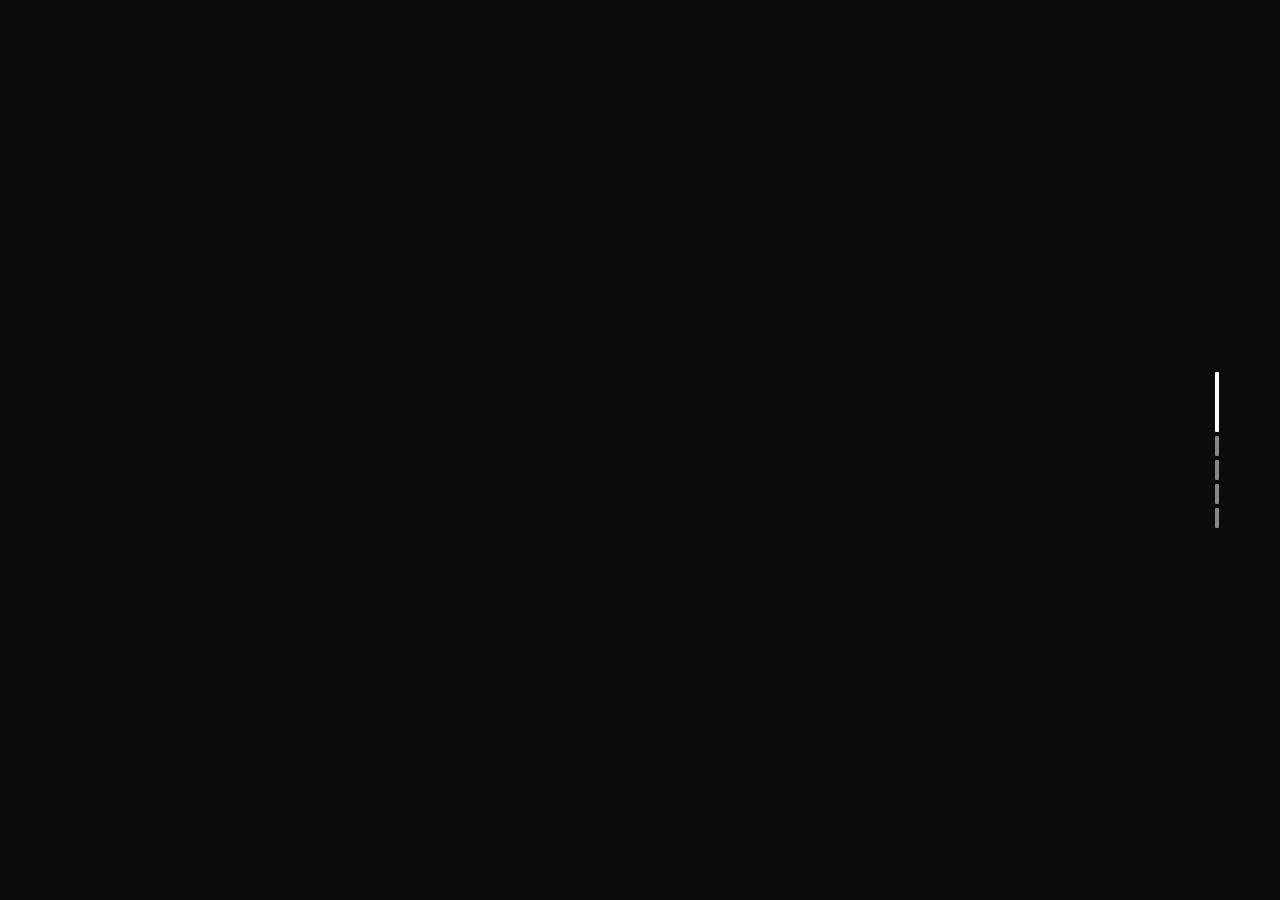
==== commit 6336a35a: "sites nn" ====
--- a/index.html
+++ b/index.html
@@ -110,93 +110,146 @@
   </div>
 </nav>
 
-<!-- Panel Top #08 -->
-<nav class="panel top">
-  <div class="sections desktop">
-    <div class="left"><a href="#" title="Slides Framework"><svg style="width:82px;height:24px"><use xmlns:xlink="http://www.w3.org/1999/xlink" xlink:href="#logo"></use></svg></a></div>
-    <div class="center">
-      <ul class="menu uppercase">
-        <li><a href="#">Tour</a></li>
-        <li><a href="#">Upgrade</a></li>
-        <li><a href="#">Help</a></li>
-        <li><a href="#">Explore</a></li>
-      </ul>
-    </div>
-    <div class="right">
-      <ul class="menu trim">
-        <li><a href="http://facebook.com/designmodo" target="_blank"><svg><use xmlns:xlink="http://www.w3.org/1999/xlink" xlink:href="#facebook"></use></svg></a></li>
-        <li><a href="http://twitter.com/designmodo" target="_blank"><svg><use xmlns:xlink="http://www.w3.org/1999/xlink" xlink:href="#twitter"></use></svg></a></li>
-        <li class="cropRight"><a href="http://instagram.com/designmodo" class="trimRight" target="_blank"><svg><use xmlns:xlink="http://www.w3.org/1999/xlink" xlink:href="#instagram"></use></svg></a></li>
-      </ul>
-    </div>
-  </div>
-  <div class="sections compact hidden">
-    <div class="left"><a href="#" title="Slides Framework"><svg style="width:82px;height:24px"><use xmlns:xlink="http://www.w3.org/1999/xlink" xlink:href="#logo"></use></svg></a></div>
-    <div class="right"><span class="button actionButton sidebarTrigger" data-sidebar-id="1"><svg><use xmlns:xlink="http://www.w3.org/1999/xlink" xlink:href="#menu"></use></svg></span></div>
-  </div>
-</nav>
-
-<!-- Sidebar -->
-<nav class="sidebar" data-sidebar-id="1">
+<!-- Slide 1 (#10) -->
+<section class="slide fade-6 kenBurns">
+  <div class="content">
+    <div class="container">
+      <div class="wrap">
+      
+        <div class="fix-7-12">
+          <h1 class="ae-1">Messes Make Memories</h1>
+          <p class="ae-2"><span class="opacity-8">Some people find it hard to find the right perfume. This may smell good when this is sprayed into the air but this changes when this reacts with the skin.</span></p>
+        </div>  
+        
+      </div>
+    </div>
+  </div>
+  <div class="background" style="background-image:url(assets/img/background/img-10.jpg)"></div>
+</section>
+
+<!-- Slide 2 (#75) -->
+<section class="slide fade-6 kenBurns">
+  <div class="content">
+    <div class="container">
+      <div class="wrap">
+
+        <div class="fix-10-12 toCenter">
+          <h1 class="ae-1">Smoke & Mirrors</h1>
+          <p class="ae-2"><span class="opacity-8">Design is a form of com­pet­it­ive advant­age. People tend to think of design as good art, good visual lan­guage, which it abso­lutely has to be.</span></p>
+        </div>
+        <div class="fix-12-12">
+          <ul class="grid grid-75 masonry fixedSpaces ae-3 controller popupTrigger" data-popup-id="75-1" data-slider-id="75-1">
+            <li class="col-3-12 col-tablet-1-3 col-phablet-1-2 col-phone-1-1 ae-6 fadeIn">
+              <img src="assets/img/gallery-75-7.jpg" class="wide rounded margin-bottom-1" alt="Image"/>
+            </li>
+            <li class="col-3-12 col-tablet-1-3 col-phablet-1-2 col-phone-1-1 ae-3 fadeIn">
+              <img src="assets/img/gallery-75-6.jpg" class="wide rounded margin-bottom-1" alt="Image"/>
+            </li>
+            <li class="col-3-12 col-tablet-1-3 col-phablet-1-2 col-phone-1-1 ae-2 fadeIn">
+              <img src="assets/img/gallery-75-5.jpg" class="wide rounded margin-bottom-1" alt="Image"/>
+            </li>
+            <li class="col-3-12 col-tablet-1-3 col-phablet-1-2 col-phone-1-1 ae-7 fadeIn">
+              <img src="assets/img/gallery-75-1.jpg" class="wide rounded margin-bottom-1" alt="Image"/>
+            </li>
+            <li class="col-3-12 col-tablet-1-3 col-phablet-1-2 col-phone-1-1 ae-9 fadeIn">
+              <img src="assets/img/gallery-75-3.jpg" class="wide rounded margin-bottom-1" alt="Image"/>
+            </li>
+            <li class="col-3-12 col-tablet-1-3 col-phablet-1-2 col-phone-1-1 ae-5 fadeIn">
+              <img src="assets/img/gallery-75-4.jpg" class="wide rounded margin-bottom-1" alt="Image"/>
+            </li>
+            <li class="col-3-12 col-tablet-1-3 col-phablet-1-2 col-phone-1-1 ae-4 fadeIn">
+              <img src="assets/img/gallery-75-2.jpg" class="wide rounded margin-bottom-1" alt="Image"/>
+            </li>
+          </ul>
+        </div>
+
+      </div>
+    </div>
+  </div>
+  <div class="background" style="background-image:url(assets/img/background/img-75.jpg)"></div>
+</section>
+
+<!-- Popup Gallery -->
+<div class="popup animated" data-popup-id="75-1">
   <div class="close"><svg><use xmlns:xlink="http://www.w3.org/1999/xlink" xlink:href="#close"></use></svg></div>
   <div class="content">
-    <a href="#" class="logo"><svg width="37" height="30"><use xmlns:xlink="http://www.w3.org/1999/xlink" xlink:href="#logo-icon"></use></svg></a>
-    <ul class="mainMenu margin-top-3">
-      <li><a href="#">All Goods</a></li>
-      <li><a href="#">UI Kits</a></li>
-      <li><a href="#">Icons</a></li>
-      <li><a href="#">Mockups</a></li>
-      <li><a href="#">Toolkit</a></li>
-    </ul>
-    <ul class="subMenu small opacity-8">
-      <li><a href="#">Submit Product</a></li>
-      <li><a href="#">FAQ</a></li>
-      <li><a href="#">License</a></li>
-      <li><a href="#">Terms & Conditions</a></li>
-      <li><a href="#">Privacy Policy</a></li>
-      <li><a href="#">Contact Us</a></li>
-    </ul>
-    <ul class="social opacity-8">
-      <li><a href="#"><svg><use xmlns:xlink="http://www.w3.org/1999/xlink" xlink:href="#facebook"></use></svg></a></li>
-      <li><a href="#"><svg><use xmlns:xlink="http://www.w3.org/1999/xlink" xlink:href="#twitter"></use></svg></a></li>
-      <li><a href="#"><svg><use xmlns:xlink="http://www.w3.org/1999/xlink" xlink:href="#instagram"></use></svg></a></li>
-    </ul>
-  </div>
-</nav>
-
-
-
-
-<!-- Slide 1 (#09) -->
+    <div class="container">
+      <div class="wrap spaces">
+
+        <ul class="slider animated ae-1 fromAbove inlineBlock clickable popupContent disableSelect" data-slider-id="75-1" style="display: inline-block;">
+          <li class="selected">
+            <img src="assets/img/gallery-75-7.jpg" class="rounded" alt="Image"/>
+          </li>
+          <li>
+            <img src="assets/img/gallery-75-6.jpg" class="rounded" alt="Image"/>
+          </li>
+          <li>
+            <img src="assets/img/gallery-75-5.jpg" class="rounded" alt="Image"/>
+          </li>
+          <li>
+            <img src="assets/img/gallery-75-1.jpg" class="rounded" alt="Image"/>
+          </li>
+          <li>
+            <img src="assets/img/gallery-75-3.jpg" class="rounded" alt="Image"/>
+          </li>
+          <li>
+            <img src="assets/img/gallery-75-4.jpg" class="rounded" alt="Image"/>
+          </li>
+          <li>
+            <img src="assets/img/gallery-75-2.jpg" class="rounded" alt="Image"/>
+          </li>
+        </ul>
+
+      </div>
+    </div>
+  </div>
+</div>
+
+
+<!-- Slide 3 (#90) -->
 <section class="slide fade-6 kenBurns">
   <div class="content">
     <div class="container">
       <div class="wrap">
 
-        <div class="fix-12-12">
-          <div class="fix-3-12">
-            <svg height="77" class="wide ae-1 fromCenter"><use xmlns:xlink="http://www.w3.org/1999/xlink" xlink:href="#logo"></use></svg>
-          </div>
-          <div class="button play small white popupTrigger ae-2 fromCenter margin-top-6 margin-bottom-6" data-popup-id="9">
-            <svg><use xmlns:xlink="http://www.w3.org/1999/xlink" xlink:href="#play"></use></svg>
-          </div>
-          <p class="ae-3"><span class="opacity-8">Start now and get <b>free bonus</b> on account</span></p>
-          <form class="slides-form" action="#" autocomplete="off">
-            <input type="email" class="input-9 ae-4 fromCenter" name="user-email" placeholder="Email" val=""/>
-            <input type="password" class="input-9 ae-5 fromCenter" name="user-password" placeholder="Password" val=""/>
-            <input type="password" class="input-9 ae-6 fromCenter" name="confirm-password" placeholder="Confirm the password" val=""/>
-            <button type="submit" class="button blue gradient ae-7 fromCenter" name="button">Get Started</button>
-          </form>
-        </div>
-
-      </div>
-    </div>
-  </div>
-  <div class="background" style="background-image:url(assets/img/background/img-09.jpg)"></div>
+        <div class="fix-10-12 toCenter">
+          <p class="margin-bottom-2 ae-1"><span class="opacity-6">Case study</span></p>
+          <h1 class="ae-1">Create your own visual style</h1>
+          <p class="ae-2"><span class="opacity-8">However, I’ve always been more concerned with users. Programmers do their work but once, while users are saddled with it ever thereafter.</span></p>
+        </div>
+        <div class="fix-12-12 margin-top-3">
+          <ul class="flex fixedSpaces later left">
+            <li class="col-3-12 col-tablet-1-2 col-phone-1-1">
+              <div class="button rounded empty margin-bottom-2 videoThumbnail noShadow popupTrigger ae-3" data-popup-id="90-2"><img class="wide" src="assets/img/gallery-90-1.jpg" alt="Video Thumbnail"/></div>
+              <h3 class="ae-4">Inspiration</h3>
+              <div class="ae-5"><p class="tiny opacity-6">We live in a society where everybody feels guilty.</p></div>
+            </li>
+            <li class="col-3-12 col-tablet-1-2 col-phone-1-1">
+              <a href="#" class="button rounded empty margin-bottom-2 ae-4"><img class="wide" src="assets/img/gallery-90-2.jpg" alt="Image Thumbnail"/></a>
+              <h3 class="ae-5">Creativity</h3>
+              <div class="ae-6"><p class="tiny opacity-6">You don’t have to be “a creative” to be creative.</p></div>
+            </li>
+            <li class="col-3-12 col-tablet-1-2 col-phone-1-1">
+              <a href="#" class="button rounded empty margin-bottom-2 ae-5"><img class="wide" src="assets/img/gallery-90-3.jpg" alt="Image Thumbnail"/></a>
+              <h3 class="ae-6">Fashion</h3>
+              <div class="ae-7"><p class="tiny opacity-6">There is no such thing as simple. Simple is hard.</p></div>
+            </li>
+            <li class="col-3-12 col-tablet-1-2 col-phone-1-1">
+              <a href="#" class="button rounded empty margin-bottom-2 ae-6"><img class="wide" src="assets/img/gallery-90-4.jpg" alt="Image Thumbnail"/></a>
+              <h3 class="ae-7">Photography</h3>
+              <div class="ae-8"><p class="tiny opacity-6">Design makes what was once impossible possible.</p></div>
+            </li>
+          </ul>
+        </div>
+
+      </div>
+    </div>
+  </div>
+  <div class="background" style="background-image:url(assets/img/background/img-90.jpg)"></div>
 </section>
 
 <!-- Popup Video -->
-<div class="popup autoplay" data-popup-id="9">
+<div class="popup autoplay" data-popup-id="90-2">
   <div class="close"><svg><use xmlns:xlink="http://www.w3.org/1999/xlink" xlink:href="#close"></use></svg></div>
   <div class="content">
     <div class="container">
@@ -212,193 +265,148 @@
 </div>
 
 
-<!-- Slide 2 (#15) -->
-<section class="slide fade-6 kenBurns fromLeft">
+<!-- Slide 4 (#74) -->
+<section class="slide fade-6 kenBurns">
   <div class="content">
     <div class="container">
       <div class="wrap">
       
-        <div class="fix-12-12">
-          <div class="fix-7-12 left toRight">
-            <h1 class="ae-1">Designing a product is designing a relationship</h1>
-            <p class="ae-2"><span class="opacity-8">Man was designed in a way in which he must eat in order to give him a solid reason to go to work everyday. This helps to keep him out of trouble. God is&nbsp;wise.</span></p>
-            <a class="button blue gradient crop ae-3">Get Started</a>
-          </div>
+        <div class="fix-10-12 toCenter">
+          <h1 class="ae-1">Simply Complicated</h1>
+          <p class="ae-2"><span class="opacity-8">Creativity often consists of merely turning up what is already there. Did you know that right and left shoes were thought up only a little more than a century ago?</span></p>
+        </div>
+        <div class="fix-12-12">  
+          <ul class="grid grid-74 later equal margin-top-5">
+            <li class="col-3-12 col-tablet-1-2 col-phablet-1-1 ae-3 fromCenter">
+              <a href="#" class="box-74">
+                <div class="thumbnail-74">
+                  <img src="assets/img/gallery-74-1.jpg" class="wide" alt="Thumbnail"/>
+                </div>
+                <div class="name-74 equalElement table wide">
+                  <div class="cell left top">
+                    <h3 class="">Inspiration</h3>
+                    <p class="tiny opacity-6 cropBottom">Creativity is allowing yourself to make&nbsp;mistakes.</p>
+                  </div>
+                </div>
+              </a>
+            </li>
+            <li class="col-3-12 col-tablet-1-2 col-phablet-1-1 ae-4 fromCenter">
+              <a href="#" class="box-74">
+                <div class="thumbnail-74">
+                  <img src="assets/img/gallery-74-2.jpg" class="wide" alt="Thumbnail"/>
+                </div>
+                <div class="name-74 equalElement table wide">
+                  <div class="cell left top">
+                    <h3 class="">The Moment</h3>
+                    <p class="tiny opacity-6 cropBottom">A person tends to critique a design in one of several&nbsp;ways.</p>
+                  </div>
+                </div>
+              </a>
+            </li>
+            <li class="col-3-12 col-tablet-1-2 col-phablet-1-1 ae-5 fromCenter">
+              <a href="#" class="box-74">
+                <div class="thumbnail-74">
+                  <img src="assets/img/gallery-74-3.jpg" class="wide" alt="Thumbnail"/>
+                </div>
+                <div class="name-74 equalElement table wide">
+                  <div class="cell left top">
+                    <h3 class="">Journey</h3>
+                    <p class="tiny opacity-6 cropBottom">More designers should share space, share&nbsp;resources.</p>
+                  </div>
+                </div>
+              </a>
+            </li>
+            <li class="col-3-12 col-tablet-1-2 col-phablet-1-1 ae-5 fromCenter">
+              <a href="#" class="box-74">
+                <div class="thumbnail-74">
+                  <img src="assets/img/gallery-74-4.jpg" class="wide" alt="Thumbnail"/>
+                </div>
+                <div class="name-74 equalElement table wide">
+                  <div class="cell left top">
+                    <h3 class="">Colorado</h3>
+                    <p class="tiny opacity-6 cropBottom">An essential aspect of creativity is not being afraid to&nbsp;fail.</p>
+                  </div>
+                </div>
+              </a>
+            </li>
+          </ul>
+        </div>
+                
+      </div>
+    </div>
+  </div>
+  <div class="background" style="background-image:url(assets/img/background/img-74.jpg)"></div>
+</section>
+
+<!-- Slide 5 (#57) -->
+<section class="slide fade-6 kenBurns">
+  <div class="content">
+    <div class="container">
+      <div class="wrap">
+      
+        <div class="fix-10-12">
+          <h1 class="fix-9-12 huge ae-1">The details are not the details. They can make the design.</h1>
+
+          <ul class="grid equal fixedSpaces margin-top-3">
+            <li class="col-4-12 ae-3">
+              <div class="fix-3-12 equalElement">
+                <h6 class="uppercase opacity-4 margin-top-3 margin-bottom-2">HQ Studio</h6>
+                <p class="tiny"><a class="opacity-8" href="#">72 Allen Street, New York, ste. 706, 11249</a></p>
+              </div>
+              <div class="fix-3-12 equalElement">
+                <h6 class="uppercase opacity-4 margin-top-3 margin-bottom-2">California Studio</h6>
+                <p class="tiny"><a class="opacity-8" href="#">312 Richhy Street, Los Angeles, 90026</a></p>
+              </div>
+            </li>
+            <li class="col-4-12 ae-4">
+              <div class="fix-3-12 equalElement">
+                <h6 class="uppercase opacity-4 margin-top-3 margin-bottom-2">Generatal Engquires</h6>
+                <p class="tiny"><a class="opacity-8" href="mailto:#">general@gmail.com</a></p>
+              </div>
+              <div class="fix-3-12 equalElement">
+                <h6 class="uppercase opacity-4 margin-top-3 margin-bottom-2">Questions</h6>
+                <p class="tiny"><a class="opacity-8" href="mailto:#">questions@gmail.com</a></p>
+              </div>
+              <div class="fix-3-12 equalElement">
+                <h6 class="uppercase opacity-4 margin-top-3 margin-bottom-2">Partnership</h6>
+                <p class="tiny"><a class="opacity-8" href="mailto:#">partners@gmail.com</a></p>
+              </div>
+            </li>
+            <li class="col-4-12 ae-5">
+              <div class="fix-3-12 equalElement">
+                <h6 class="uppercase opacity-4 margin-top-3 margin-bottom-2">Our blog</h6>
+                <p class="tiny"><a class="opacity-8" href="#">Trend Breakdown: New Ways to Use the Hamburger Icon</a></p>
+              </div>
+              <div class="fix-3-12 equalElement">
+                <h6 class="uppercase opacity-4 margin-top-3 margin-bottom-2">Stay in touch</h6>
+                <ul class="social-circles">
+                  <li><a class="social-googlePlus" href="#"><svg><use xmlns:xlink="http://www.w3.org/1999/xlink" xlink:href="#googlePlus"></use></svg></a></li>
+                  <li><a class="social-behance" href="#"><svg><use xmlns:xlink="http://www.w3.org/1999/xlink" xlink:href="#behance"></use></svg></a></li>
+                  <li><a class="social-dribbble" href="#"><svg><use xmlns:xlink="http://www.w3.org/1999/xlink" xlink:href="#dribbble"></use></svg></a></li>
+                  <li><a class="social-instagram" href="#"><svg><use xmlns:xlink="http://www.w3.org/1999/xlink" xlink:href="#instagram"></use></svg></a></li>
+                  <li><a class="social-medium" href="#"><svg><use xmlns:xlink="http://www.w3.org/1999/xlink" xlink:href="#medium"></use></svg></a></li>
+                </ul>
+              </div>
+            </li>
+          </ul>
         </div>
         
       </div>
     </div>
   </div>
-  <div class="background" style="background-image:url(assets/img/background/img-15.jpg)"></div>
+  <div class="background" style="background-image:url(assets/img/background/img-56.jpg)"></div>
 </section>
 
-<!-- Slide 3 (#14) -->
-<section class="slide fade-6 kenBurns fromRight">
-  <div class="content">
-    <div class="container">
-      <div class="wrap">
-      
-        <div class="fix-12-12">
-          <div class="fix-6-12 left toLeft">
-            <h1 class="ae-1">Designers are meant to be loved, not to be understood.</h1>
-            <p class="ae-2"><span class="opacity-8">You must forget all your theories, all your ideas before the subject. What part of these is really your own will be expressed in your&nbsp;expression.</span></p>
-            <a class="button blue gradient crop ae-3">Get Started</a>
-          </div>
-        </div>
-            
-      </div>  
-    </div>
-  </div>
-  <div class="background" style="background-image:url(assets/img/background/img-14.jpg)"></div>
-</section>
-
-<!-- Slide 4 (#89) -->
-<section class="slide fade-6 kenBurns">
-  <div class="content">
-    <div class="container">
-      <div class="wrap">
-
-        <div class="fix-12-12">
-          <ul class="flex left">
-            <li class="col-6-12 fromBottomLeft">
-              <p class="opacity-6 margin-bottom-2 ae-1">Case study</p>
-              <h1 class="ae-2">The Secret of Success</h1>
-              <div class="ae-3"><p class="opacity-8">No matter how many times your amazing, absolutely brilliant work is rejected by the client, for whatever dopey, arbitrary reason, there is often another amazing, absolutely brilliant solution possible.</p></div>
-              <ul class="flex">
-                <li class="col-6-12 ae-3">
-                  <h3 class="margin-top-3">Camera</h3>
-                  <p class="tiny opacity-6">Scan entire conversations in a chat-like view.</p>
-                </li>
-                <li class="col-6-12 ae-4">
-                  <h3 class="margin-top-3">Messages</h3>
-                  <p class="tiny opacity-6">Quickly swipe messages to your archive or trash.</p>
-                </li>
-                <li class="col-6-12 ae-5">
-                  <h3 class="margin-top-3">Music Center</h3>
-                  <p class="tiny opacity-6">Unforgettable feelings through a quality music.</p>
-                </li>
-                <li class="col-6-12 ae-6">
-                  <h3 class="margin-top-3">Channels</h3>
-                  <p class="tiny opacity-6">Read reviews, compare customer ratings.</p>
-                </li>
-              </ul>
-            </li>
-            <li class="col-1-12">&nbsp;</li>
-            <li class="col-5-12 bottom">
-              <div class="videoThumbnail shadow rounded popupTrigger margin-bottom-3 ae-7" data-popup-id="89-3">
-                <img src="assets/img/image-89-1.jpg" class="wide" alt="Video Thumbnail"/>
-              </div>
-              <img src="assets/img/image-89-2.jpg" data-action="zoom" class="shadow rounded ae-8" alt="Image"/>
-            </li>
-          </ul>
-        </div>
-
-      </div>
-    </div>
-  </div>
-  <div class="background" style="background-image:url(assets/img/background/img-89.jpg)"></div>
-</section>
-
-<!-- Popup Video -->
-<div class="popup autoplay" data-popup-id="89-3">
-  <div class="close"><svg><use xmlns:xlink="http://www.w3.org/1999/xlink" xlink:href="#close"></use></svg></div>
-  <div class="content">
-    <div class="container">
-      <div class="wrap">
-        <div class="fix-10-12">
-          <div class="embedVideo popupContent">
-            <iframe src="https://www.youtube.com/embed/g8yBqxTiHSs" frameborder="0" allow="accelerometer; autoplay; encrypted-media; gyroscope; picture-in-picture" allowfullscreen></iframe>
-          </div>
-        </div>
-      </div>
-    </div>
-  </div>
-</div>
-
-
-
-<!-- Slide 5 (#85) -->
-<section class="slide fade-6 kenBurns">
-  <div class="content">
-    <div class="container">
-      <div class="wrap">
-      
-        <div class="fix-7-12">
-          <h1 class="ae-1">Pricing</h1>
-          <ul class="grid grid-85 equal margin-top-5 ae-2 fromCenter" data-equal-collapse-width="767">
-            <li class="col-6-12 col-tablet-1-2 col-phablet-1-1 margin-bottom-2 ae-3">
-              <div class="pad" style="background: #F5FBFE">
-                <h3>Moon</h3>
-                <div class="price ae-5"><span class="currency">$</span>0</div>
-                <div class="ae-5">
-                  <h6 class="uppercase bold small opacity-4">No Credit Card Needed</h6>
-                </div>
-                <div class="margin-top-3 margin-bottom-3 equalElement ae-6">
-                  <ul class="p tiny">
-                    <li><strong>25 Free Images</strong></li>
-                    <li class="opacity-8">Custom Domain</li>
-                    <li class="opacity-8">24/7 Customer Support</li>
-                  </ul>
-                </div>
-                <a href="#" class="button green gradient wide cropSides cropBottom ae-7">Try Free</a>
-              </div>
-            </li>
-            <li class="col-6-12 col-tablet-1-2 col-phablet-1-1 ae-4">
-              <div class="pad">
-                <h3>Planet</h3>
-                <div class="price ae-6"><span class="currency">$</span>6</div>
-                <div class="ae-6">
-                  <h6 class="uppercase bold small opacity-4">Billed per Month</h6>
-                </div>
-                <div class="margin-top-3 margin-bottom-3 equalElement ae-7">
-                  <ul class="p tiny">
-                    <li><strong>60 Free Images</strong></li>
-                    <li><strong>Mobile-Optimized</strong></li>
-                    <li><strong>No Transaction Fees</strong></li>
-                    <li class="opacity-8">Custom Domain</li>
-                    <li class="opacity-8">24/7 Customer Support</li>
-                  </ul>
-                </div>
-                <a href="#" class="button blue gradient wide cropSides cropBottom ae-8">Purchase</a>
-              </div>
-            </li>
-          </ul>
-        </div> 
-        
-      </div>
-    </div>
-  </div>
-  <div class="background" style="background-image:url(assets/img/background/img-85.jpg)"></div>
-</section>
-
-<!-- Slide 6 (#95) -->
-<section class="slide fade-6 kenBurns">
-  <div class="content">
-    <div class="container">
-      <div class="wrap">
-      
-        <div class="fix-6-12">
-          <h1 class="huge ae-1 margin-bottom-2">Download Mobile App</h1>
-          <p class="hero ae-2 margin-bottom-3"><span class="opacity-8">Learning never exhausts the mind.</span></p>
-
-          <form action="#" autocomplete="off" class="slides-form margin-bottom-3">
-            <input type="email" class="ae-3" name="email" placeholder="E-mail address"/>
-            <button type="submit" class="button blue gradient ae-4" name="submit">Try it free</button>
-          </form>
-
-          <a href="#" class="button hollow ae-5"><img src="assets/img/appstore.jpg" height="63"/></a><a href="#" class="button hollow ae-6"><img src="assets/img/googleplay.jpg" height="63"/></a>
-        </div>
-                
-      </div>
-    </div>
-  </div>
-  <div class="background" style="background-image:url(assets/img/background/img-95.jpg)"></div>
-</section>
-
-<!-- Panel Bottom #15 -->
+<!-- Panel Bottom #13 -->
 <nav class="panel bottom lastSlideOnly">
   <div class="sections">
-    <div class="center"><a href="#" class="opacity-8">Available <svg style="height:21px;"><use xmlns:xlink="http://www.w3.org/1999/xlink" xlink:href="#apple"></use></svg> iPhone</a></div>
+    <div class="center">
+      <ul class="menu crop">
+        <li><a href="http://facebook.com/designmodo" target="_blank"><svg><use xmlns:xlink="http://www.w3.org/1999/xlink" xlink:href="#facebook"></use></svg></a></li>
+        <li><a href="http://twitter.com/designmodo" target="_blank"><svg><use xmlns:xlink="http://www.w3.org/1999/xlink" xlink:href="#twitter"></use></svg></a></li>
+        <li><a href="http://instagram.com/designmodo" target="_blank"><svg><use xmlns:xlink="http://www.w3.org/1999/xlink" xlink:href="#instagram"></use></svg></a></li>
+      </ul>
+    </div>
   </div>
 </nav>
 
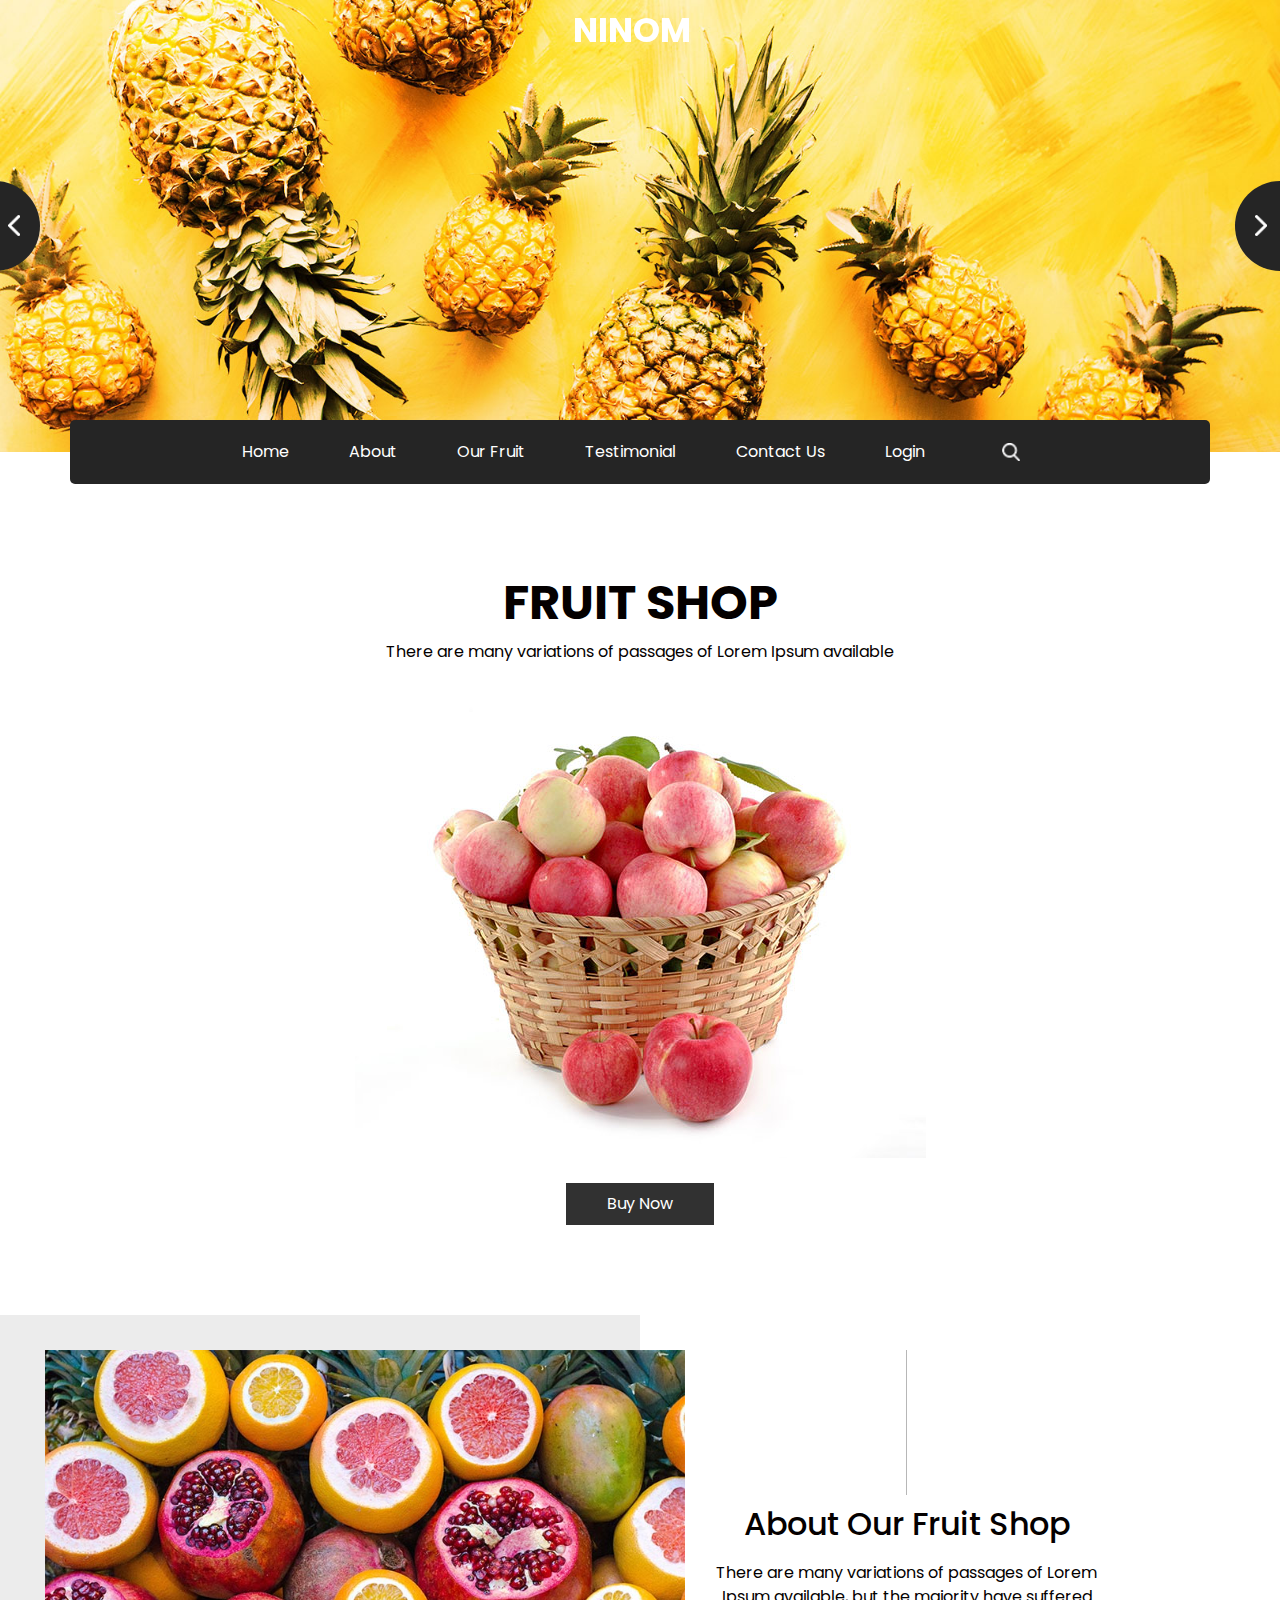
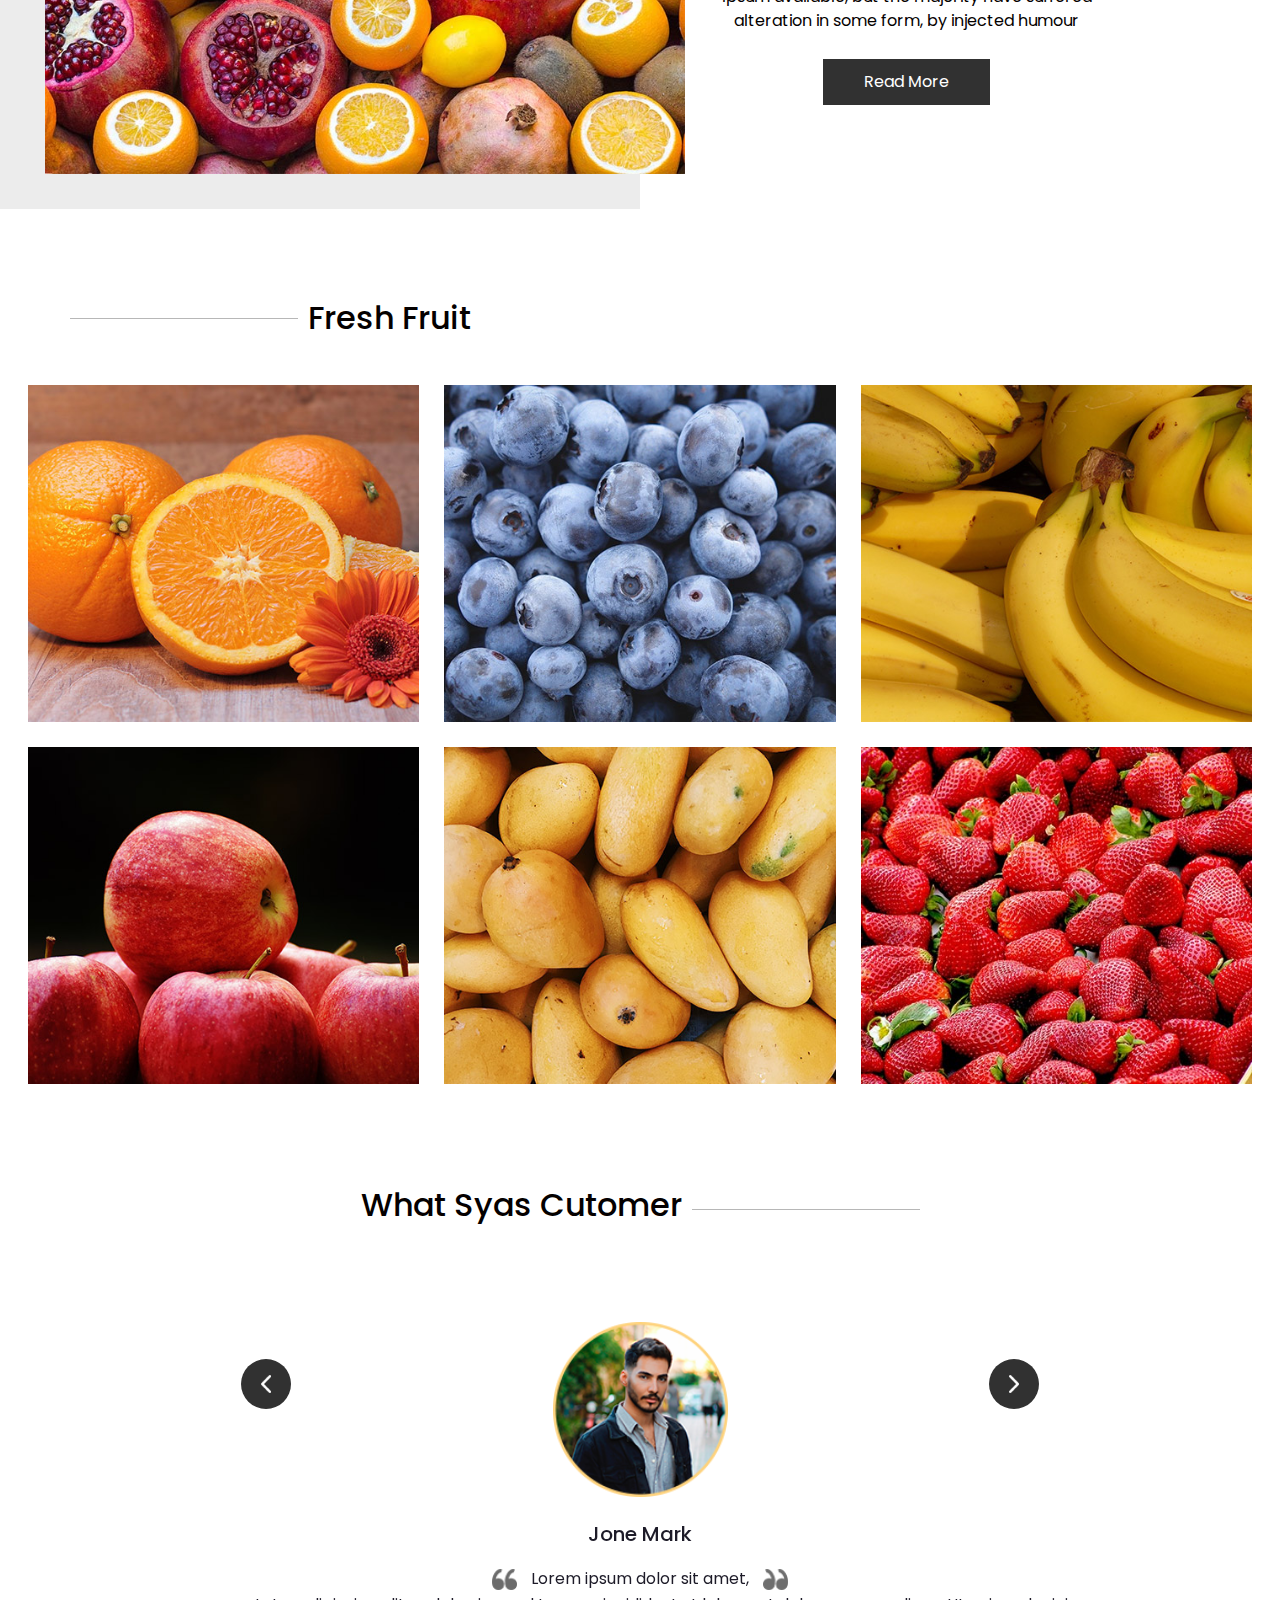
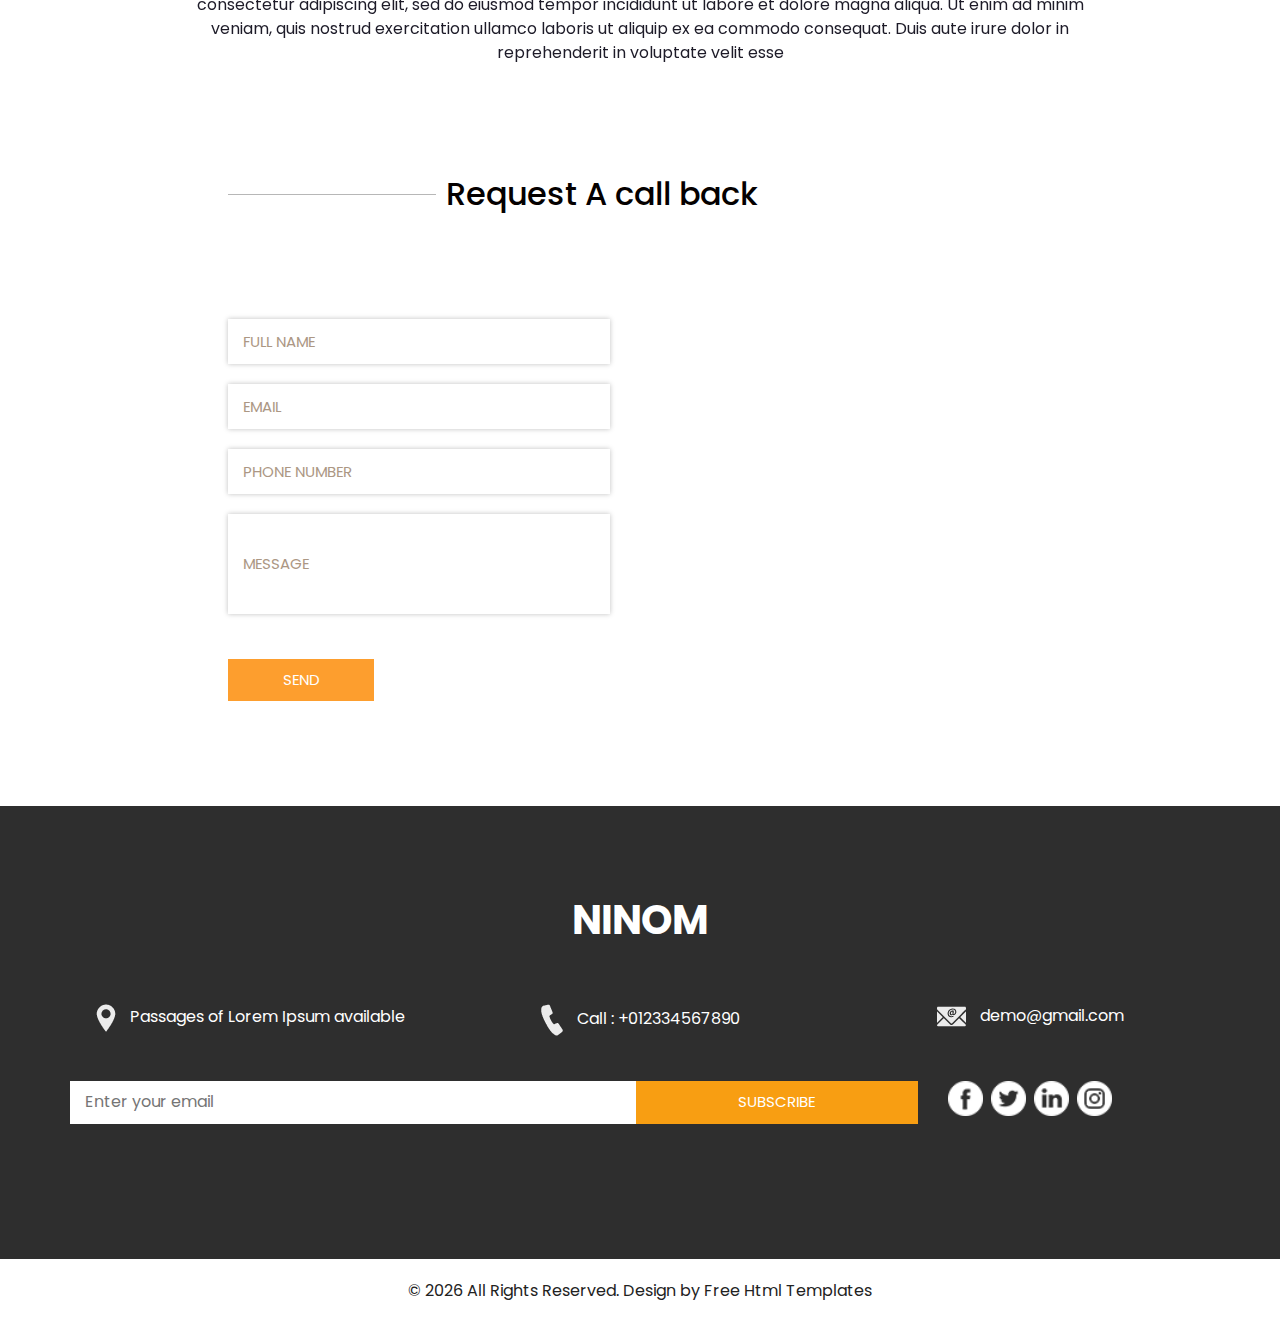
==== commit 94272b02: "sites new" ====
--- a/index.html
+++ b/index.html
@@ -1,417 +1,506 @@
-<!doctype html>
-<html>
-<head>
-	<meta charset="UTF-8">
-	<meta name="viewport" content="width=device-width, height=device-height, initial-scale=1.0, viewport-fit=cover">
-	<meta name="apple-mobile-web-app-capable" content="yes" />
-
-	<!-- Page Title -->
-	<title>New Template — Slides 4.1 Template Generator</title>
-
-	<!-- Compressed Styles -->
-	<link href="css/slides.min.css?41331" rel="stylesheet" type="text/css">
-
-	<!-- Custom Styles -->
-	<!-- <link href="css/custom.css" rel="stylesheet" type="text/css"> -->
-
-	<!-- jQuery 3.3.1 -->
-	<script src="https://ajax.googleapis.com/ajax/libs/jquery/3.3.1/jquery.min.js"></script>
-
-	<!-- Compressed Scripts -->
-	<script src="js/slides.min.js?41331" type="text/javascript"></script>
-
-	<!-- Custom Scripts -->
-	<!-- <script src="js/custom.js" type="text/javascript"></script> -->
-
-	<!-- Fonts and Material Icons -->
-	<link rel="stylesheet" as="font" href="https://fonts.googleapis.com/css?family=Roboto:100,300,400,500,600,700|Material+Icons"/>
- 
-</head>
-<body class="slides chain simplifiedMobile animated">
-		
-<!-- SVG Library -->
-<svg xmlns="http://www.w3.org/2000/svg" style="display:none">
-  
-  <symbol id="logo" viewBox="0 0 106 31"><title>Slides Framework</title><path d="M17.413 14.04c-.56-5.84-5.6-7-8.52-7-4.6 0-8.6 2.92-8.6 7.52 0 3 2.4 4.88 5.28 5.8 4.24 1.64 5.88 1.84 5.88 3.36 0 1.08-1.2 1.72-2.32 1.72-.28 0-2.24 0-2.52-2.04h-6.6c.6 5.84 5.68 7.36 9.04 7.36 4.92 0 9.04-2.88 9.04-7.76 0-4.8-4-5.92-7.76-6.96-1.76-.52-3.4-1.2-3.4-2.2 0-.6.48-1.48 1.88-1.48 1.96 0 2.04 1.2 2.08 1.68h6.52zm2.222 15.96h6.64v-29.6h-6.64v29.6zm9.662-24.56h6.64v-5.04h-6.64v5.04zm0 24.56h6.64v-22.2h-6.64v22.2zm32.782-29.6h-6.64v9.28c-.72-.72-2.6-2.64-6.52-2.64-5.64 0-11 4.28-11 11.8 0 6.68 4.4 11.88 11.12 11.88 4.48 0 6.08-2.2 6.72-3.12v2.4h6.32v-29.6zm-17.52 18.4c0-2.56 1.8-5.56 5.64-5.56 1.56 0 2.96.56 3.96 1.56 1 .96 1.64 2.32 1.64 3.92.08 1.64-.52 3.08-1.56 4.12s-2.52 1.68-4.12 1.68c-3.12 0-5.56-2.28-5.56-5.68v-.04zm42.502 2.4c.52-4.08-.32-7.64-3.12-10.64-2.08-2.2-5-3.52-8.4-3.52-6.76 0-11.64 5.72-11.64 11.92 0 6.6 5.4 11.76 11.76 11.76 2.28 0 4.48-.68 6.32-2 1.88-1.28 3.44-3.2 4.52-5.68h-6.8c-.8 1.16-1.92 2.08-4.04 2.08-2.6 0-4.84-1.56-5.12-3.92h16.52zm-16.44-5.04c.16-1.04 1.52-3.52 4.96-3.52s4.8 2.48 4.96 3.52h-9.92zm34.502-2.12c-.56-5.84-5.6-7-8.52-7-4.6 0-8.6 2.92-8.6 7.52 0 3 2.4 4.88 5.28 5.8 4.24 1.64 5.88 1.84 5.88 3.36 0 1.08-1.2 1.72-2.32 1.72-.28 0-2.24 0-2.52-2.04h-6.6c.6 5.84 5.68 7.36 9.04 7.36 4.92 0 9.04-2.88 9.04-7.76 0-4.8-4-5.92-7.76-6.96-1.76-.52-3.4-1.2-3.4-2.2 0-.6.48-1.48 1.88-1.48 1.96 0 2.04 1.2 2.08 1.68h6.52z"/></symbol>
-
-  <symbol id="logo-icon" viewBox="0 0 50 41"><title>Slides Framework</title><path d="M4,12h42c2.2,0,4,1.8,4,4v21c0,2.2-1.8,4-4,4H4c-2.2,0-4-1.8-4-4V16C0,13.8,1.8,12,4,12z"/><path opacity="0.6" d="M45.5,9h-41C3.7,9,3,8.3,3,7.5v0C3,6.7,3.7,6,4.5,6h41C46.3,6,47,6.7,47,7.5v0C47,8.3,46.3,9,45.5,9z"/><path opacity="0.4" d="M7.5,0h35C43.3,0,44,0.7,44,1.5v0C44,2.3,43.3,3,42.5,3h-35C6.7,3,6,2.3,6,1.5v0C6,0.7,6.7,0,7.5,0z"/></symbol>
-  
-  <symbol id="close" viewBox="0 0 30 30"><path d="M15 0c-8.3 0-15 6.7-15 15s6.7 15 15 15 15-6.7 15-15-6.7-15-15-15zm5.7 19.3c.4.4.4 1 0 1.4-.2.2-.4.3-.7.3s-.5-.1-.7-.3l-4.3-4.3-4.3 4.3c-.2.2-.4.3-.7.3s-.5-.1-.7-.3c-.4-.4-.4-1 0-1.4l4.3-4.3-4.3-4.3c-.4-.4-.4-1 0-1.4s1-.4 1.4 0l4.3 4.3 4.3-4.3c.4-.4 1-.4 1.4 0s.4 1 0 1.4l-4.3 4.3 4.3 4.3z"/></symbol>
-  
-  <symbol id="close-small" viewBox="0 0 11 11"><path d="M6.914 5.5l3.793-3.793c.391-.391.391-1.023 0-1.414s-1.023-.391-1.414 0l-3.793 3.793-3.793-3.793c-.391-.391-1.023-.391-1.414 0s-.391 1.023 0 1.414l3.793 3.793-3.793 3.793c-.391.391-.391 1.023 0 1.414.195.195.451.293.707.293s.512-.098.707-.293l3.793-3.793 3.793 3.793c.195.195.451.293.707.293s.512-.098.707-.293c.391-.391.391-1.023 0-1.414l-3.793-3.793z"/></symbol>
-
-  <symbol id="arrow-left" viewBox="0 0 29 56"><path d="M28.7.3c.4.4.4 1 0 1.4l-26.3 26.3 26.3 26.3c.4.4.4 1 0 1.4-.4.4-1 .4-1.4 0l-27-27c-.4-.4-.4-1 0-1.4l27-27c.3-.3 1-.4 1.4 0z"/></symbol>
-  
-  <symbol id="arrow-right" viewBox="0 0 29 56"><path d="M.3 55.7c-.4-.4-.4-1 0-1.4l26.3-26.3-26.3-26.3c-.4-.4-.4-1 0-1.4.4-.4 1-.4 1.4 0l27 27c.4.4.4 1 0 1.4l-27 27c-.3.3-1 .4-1.4 0z"/></symbol>
-
-  <symbol id="back" viewBox="0 0 20 20"><path d="M2.3 10.7l5 5c.4.4 1 .4 1.4 0s.4-1 0-1.4l-3.3-3.3h11.6c.6 0 1-.4 1-1s-.4-1-1-1h-11.6l3.3-3.3c.4-.4.4-1 0-1.4-.2-.2-.4-.3-.7-.3s-.5.1-.7.3l-5 5c-.2.2-.3.5-.3.7 0 .2.1.5.3.7z"/></symbol>
-  
-  <symbol id="menu" viewBox="0 0 18 18"><path d="M16 5h-14c-.6 0-1-.4-1-1 0-.5.4-1 1-1h14c.5 0 1 .4 1 1s-.4 1-1 1zm-14 5h14c.5 0 1-.4 1-1 0-.5-.4-1-1-1h-14c-.6 0-1 .4-1 1s.4 1 1 1zm14 3h-14c-.5 0-1 .4-1 1 0 .5.4 1 1 1h14c.5 0 1-.4 1-1s-.4-1-1-1z"/></symbol>
-  
-  <symbol id="share" viewBox="0 0 18 18"><path d="M16 8c-.6 0-1 .4-1 1v6h-12v-6c0-.6-.4-1-1-1s-1 .4-1 1v6c0 1.1.9 2 2 2h12c1.1 0 2-.9 2-2v-6c0-.6-.4-1-1-1zm-2.3-2.3c.4-.4.4-1 0-1.4l-4-4c-.4-.4-1-.4-1.4 0l-4 4c-.4.4-.4 1 0 1.4s1 .4 1.4 0l2.3-2.3v7.6c0 .6.4 1 1 1s1-.4 1-1v-7.6l2.3 2.3c.4.4 1 .4 1.4 0z"/></symbol>
-
-  <symbol id="arrow-down" viewBox="0 0 24 24"><path d="M12 18c-.2 0-.5-.1-.7-.3l-11-10c-.4-.4-.4-1-.1-1.4.4-.4 1-.4 1.4-.1l10.4 9.4 10.3-9.4c.4-.4 1-.3 1.4.1.4.4.3 1-.1 1.4l-11 10c-.1.2-.4.3-.6.3z"/></symbol>
-  
-  <symbol id="arrow-up" viewBox="0 0 24 24"><path d="M11.9 5.9c.2 0 .5.1.7.3l11 10c.4.4.4 1 .1 1.4-.4.4-1 .4-1.4.1l-10.4-9.4-10.3 9.4c-.4.4-1 .3-1.4-.1-.4-.4-.3-1 .1-1.4l11-10c.1-.2.4-.3.6-.3z"/></symbol>
-  
-  <symbol id="arrow-top" viewBox="0 0 18 18"><path d="M15.7 7.3l-6-6c-.4-.4-1-.4-1.4 0l-6 6c-.4.4-.4 1 0 1.4.4.4 1 .4 1.4 0l4.3-4.3v11.6c0 .6.4 1 1 1s1-.4 1-1v-11.6l4.3 4.3c.2.2.4.3.7.3s.5-.1.7-.3c.4-.4.4-1 0-1.4z"/></symbol>
-  
-  <symbol id="play" viewBox="0 0 30 30"><path d="M7 30v-30l22 15z"/></symbol>
-  
-  <symbol id="chat" viewBox="0 0 18 18"><path d="M5,17c-0.2,0-0.3,0-0.4-0.1C4.2,16.7,4,16.4,4,16v-2H2c-1.1,0-2-0.9-2-2V3c0-1.1,0.9-2,2-2h14c1.1,0,2,0.9,2,2v9 c0,1.1-0.9,2-2,2H9.3l-3.7,2.8C5.4,16.9,5.2,17,5,17z M2,12h3.5C5.8,12,6,12.2,6,12.5V14l2.4-1.8C8.6,12.1,8.8,12,9,12h7V3H2V12z M13,7H5C4.4,7,4,6.6,4,6s0.4-1,1-1h8c0.6,0,1,0.4,1,1S13.6,7,13,7z M13,10H5c-0.6,0-1-0.4-1-1s0.4-1,1-1h8c0.6,0,1,0.4,1,1 S13.6,10,13,10z"/></symbol>
-
-  <symbol id="mail" viewBox="0 0 18 18"><path d="M16 2h-14c-1.1 0-2 .9-2 2v10c0 1.1.9 2 2 2h14c1.1 0 2-.9 2-2v-10c0-1.1-.9-2-2-2zm0 2v.5l-7 4.3-7-4.4v-.4h14zm-14 10v-7.2l6.5 4c.1.1.3.2.5.2s.4-.1.5-.2l6.5-4v7.2h-14z"/></symbol>
-
-  <symbol id="sound-on" viewBox="0 0 18 18"><path d="M8.5,0.1C8.1-0.1,7.7,0,7.4,0.2L3.7,3H2C0.9,3,0,3.9,0,5v6c0,1.1,0.9,2,2,2h1.7l3.7,2.8C7.6,15.9,7.8,16,8,16 c0.2,0,0.3,0,0.4-0.1C8.8,15.7,9,15.4,9,15V1C9,0.6,8.8,0.3,8.5,0.1z M7,13l-2.4-1.8C4.4,11.1,4.2,11,4,11l-2,0l0-6h2 c0.2,0,0.4-0.1,0.6-0.2L7,3V13z M11.7,9.9l0.7,1.9C13.9,11.2,15,9.7,15,8c0-1.7-1.1-3.2-2.7-3.8l-0.7,1.9C12.5,6.4,13,7.2,13,8C13,8.9,12.5,9.6,11.7,9.9z M12.2,1.1l-0.3,2C14.3,3.5,16,5.6,16,8s-1.8,4.5-4.2,4.9l0.3,2C15.6,14.3,18,11.4,18,8C18,4.6,15.6,1.7,12.2,1.1z"/></symbol>
-  
-  <symbol id="sound-off" viewBox="0 0 18 18"><path d="M15.9,8l1.8-1.8c0.4-0.4,0.4-1,0-1.4s-1-0.4-1.4,0l-1.8,1.8l-1.8-1.8c-0.4-0.4-1-0.4-1.4,0s-0.4,1,0,1.4L13.1,8l-1.8,1.8 c-0.4,0.4-0.4,1,0,1.4c0.2,0.2,0.5,0.3,0.7,0.3s0.5-0.1,0.7-0.3l1.8-1.8l1.8,1.8c0.2,0.2,0.5,0.3,0.7,0.3s0.5-0.1,0.7-0.3 c0.4-0.4,0.4-1,0-1.4L15.9,8z M8.5,0.1C8.1-0.1,7.7,0,7.4,0.2L3.7,3H2C0.9,3,0,3.9,0,5v6c0,1.1,0.9,2,2,2h1.7l3.7,2.8C7.6,15.9,7.8,16,8,16 c0.2,0,0.3,0,0.4-0.1C8.8,15.7,9,15.4,9,15V1C9,0.6,8.8,0.3,8.5,0.1z M7,13l-2.4-1.8C4.4,11.1,4.2,11,4,11l-2,0l0-6h2 c0.2,0,0.4-0.1,0.6-0.2L7,3V13z"/></symbol>
-  
-  <!-- social -->
-  <symbol id="apple" viewBox="-1 1 24 24"><path d="M17.6 13.8c0-3 2.5-4.5 2.6-4.6-1.4-2.1-3.6-2.3-4.4-2.4-1.9-.2-3.6 1.1-4.6 1.1-.9 0-2.4-1.1-4-1-2 0-3.9 1.2-5 3-2.1 3.7-.5 9.1 1.5 12.1 1 1.5 2.2 3.1 3.8 3 1.5-.1 2.1-1 3.9-1s2.4 1 4 1 2.7-1.5 3.7-2.9c1.2-1.7 1.6-3.3 1.7-3.4-.1-.1-3.2-1.3-3.2-4.9zm-3.1-9c.8-1 1.4-2.4 1.2-3.8-1.2 0-2.7.8-3.5 1.8-.8.9-1.5 2.3-1.3 3.7 1.4.1 2.8-.7 3.6-1.7z"/></symbol>
-
-  <symbol id="dribbble" viewBox="0 0 24 24"><path d="M12 0c-6.7 0-12 5.3-12 12s5.3 12 12 12 12-5.3 12-12-5.3-12-12-12zm7.9 5.7c1.3 1.7 2.1 3.9 2.3 6.1-.4-.1-2.4-.4-4.7-.4-.8 0-1.5 0-2.3.1 0-.1-.1-.3-.3-.5l-.7-1.5c3.7-1.4 5.3-3.4 5.7-3.8zm-7.9-3.8c2.5 0 4.9.9 6.7 2.5-.3.4-1.9 2.3-5.2 3.6-1.6-2.9-3.3-5.3-3.7-5.9.6-.1 1.4-.2 2.2-.2zm-4.4 1c.4.6 2.1 3 3.7 5.8-4.4 1.2-8.2 1.2-9.2 1.2h-.1c.8-3.1 2.9-5.6 5.6-7zm-5.7 9.1v-.3h.3c1.2 0 5.6-.1 10.1-1.5l.8 1.6c-.1 0-.3 0-.4.1-5.1 1.6-7.9 6-8.3 6.7-1.6-1.7-2.5-4.1-2.5-6.6zm10.1 10.1c-2.3 0-4.4-.8-6.1-2.1.3-.5 2.4-4.4 7.9-6.3 1.3 3.6 2 6.7 2.1 7.6-1.2.6-2.6.8-3.9.8zm5.7-1.8c-.1-.8-.7-3.6-2-7.1.7-.1 1.3-.1 2-.1 2.1 0 3.7.4 4.1.5-.3 2.8-1.8 5.2-4.1 6.7z"/></symbol>
-
-  <symbol id="facebook" viewBox="0 0 24 24"><path d="M24 1.3v21.3c0 .7-.6 1.3-1.3 1.3h-6.1v-9.3h3.1l.5-3.6h-3.6v-2.2c0-1.1.3-1.8 1.8-1.8h1.9v-3.2c-.3 0-1.5-.1-2.8-.1-2.8 0-4.7 1.7-4.7 4.8v2.7h-3.1v3.6h3.1v9.2h-11.5c-.7 0-1.3-.6-1.3-1.3v-21.4c0-.7.6-1.3 1.3-1.3h21.3c.8 0 1.4.6 1.4 1.3z"/></symbol>
-
-  <symbol id="facebook2" viewBox="0 0 512 512"><path d="M288 176v-64c0-17.664 14.336-32 32-32h32v-80h-64c-53.024 0-96 42.976-96 96v80h-64v80h64v256h96v-256h64l32-80h-96z"/></symbol>
-   
-  <symbol id="fb-like" viewBox="0 0 20 20"><path d="M0 8v12h5v-12h-5zm2.5 10.8c-.4 0-.8-.3-.8-.8 0-.4.3-.8.8-.8s.8.3.8.8c0 .4-.4.8-.8.8zm3.5-.8h9.5c1.1 0 1.7-1 1.7-1.7 0-.3-.4-1-.4-1 1.4-.3 1.7-1.2 1.7-1.7-.1-.5-.3-.9-.5-1 1-.4 1.5-1.1 1.4-1.9-.1-.8-1-1.5-1-1.5 1-.6.9-1.5.9-1.5-.3-1.3-1.5-1.7-1.7-1.7h-5.6s.3-.5.3-2.4-1.3-3.6-2.6-3.6c0 0-.7.1-1 .3v3.5l-2.7 4.4v9.8z"/></symbol>
-  
-  <symbol id="googlePlus" viewBox="0 1 24 24"><path d="M7.8 13.5h4.6c-.6 2-2.5 3.4-4.6 3.4-2.7 0-4.9-2.2-4.9-4.9s2.2-4.9 4.9-4.9c1.1 0 2.1.3 3 1l1.8-2.4c-1.4-1.1-3-1.6-4.8-1.6-4.3 0-7.9 3.5-7.9 7.9s3.5 7.9 7.9 7.9 7.9-3.5 7.9-7.9v-1.5h-7.9v3zM21.7 11v-2.2h-2v2.2h-2.2v2h2.2v2.2h2v-2.2h2.2v-2z"/></symbol>
-  
-  <symbol id="instagram" viewBox="0 0 20 20"><circle cx="10" cy="10" r="3.3"/><path d="M13,0H7C2.2,0,0,2.2,0,7v6c0,4.8,2.1,7,7,7h6c4.8,0,7-2.2,7-7V7C20,2.2,17.9,0,13,0z M10,15.1c-2.8,0-5.1-2.3-5.1-5.1 S7.2,4.9,10,4.9s5.1,2.3,5.1,5.1S12.8,15.1,10,15.1z M15.3,5.9c-0.7,0-1.2-0.5-1.2-1.2c0-0.7,0.5-1.2,1.2-1.2s1.2,0.5,1.2,1.2 C16.5,5.3,16,5.9,15.3,5.9z"/></symbol>
-
-  <symbol id="behance" viewBox="0 0 511.958 511.958"><path d="M210.624 240.619c10.624-5.344 18.656-11.296 24.16-17.728 9.792-11.584 14.624-26.944 14.624-45.984 0-18.528-4.832-34.368-14.496-47.648-16.128-21.632-43.424-32.704-82.016-33.28h-152.896v312.096h142.56c16.064 0 30.944-1.376 44.704-4.192 13.76-2.848 25.664-8.064 35.744-15.68 8.96-6.624 16.448-14.848 22.4-24.544 9.408-14.656 14.112-31.264 14.112-49.76 0-17.92-4.128-33.184-12.32-45.728-8.288-12.544-20.448-21.728-36.576-27.552zm-147.552-90.432h68.864c15.136 0 27.616 1.632 37.408 4.864 11.328 4.704 16.992 14.272 16.992 28.864 0 13.088-4.32 22.24-12.864 27.392-8.608 5.152-19.776 7.744-33.472 7.744h-76.928v-68.864zm108.896 198.24c-7.616 3.68-18.336 5.504-32.064 5.504h-76.832v-83.232h77.888c13.568.096 24.128 1.888 31.68 5.248 13.44 6.08 20.128 17.216 20.128 33.504 0 19.2-6.912 32.128-20.8 38.976zM327.168 110.539h135.584v38.848h-135.584zM509.856 263.851c-2.816-18.08-9.024-33.984-18.688-47.712-10.592-15.552-24.032-26.944-40.384-34.144-16.288-7.232-34.624-10.848-55.04-10.816-34.272 0-62.112 10.72-83.648 32-21.472 21.344-32.224 52.032-32.224 92.032 0 42.656 11.872 73.472 35.744 92.384 23.776 18.944 51.232 28.384 82.4 28.384 37.728 0 67.072-11.232 88.032-33.632 13.408-14.144 20.992-28.064 22.656-41.728h-62.464c-3.616 6.752-7.808 12.032-12.608 15.872-8.704 7.04-20.032 10.56-33.92 10.56-13.216 0-24.416-2.912-33.76-8.704-15.424-9.28-23.488-25.536-24.512-48.672h170.464c.256-19.936-.384-35.264-2.048-45.824zm-166.88 5.984c2.24-15.008 7.68-26.912 16.32-35.712 8.64-8.768 20.864-13.184 36.512-13.216 14.432 0 26.496 4.128 36.32 12.416 9.696 8.352 15.168 20.48 16.288 36.512h-105.44z"/></symbol>
-  
-  <symbol id="linkedin" viewBox="0 0 24 24"><path d="M5.9 21.9h-4.7v-14.2h4.7v14.2zm-2.3-16.1c-1.6 0-2.6-1.1-2.6-2.5s1-2.5 2.7-2.5c1.6 0 2.6 1 2.6 2.5-.1 1.4-1.2 2.5-2.7 2.5zm19.2 16.1h-4.7v-7.6c0-2-.7-3.3-2.3-3.3-1.3 0-2.1.9-2.5 1.7-.1.3-.1.8-.1 1.2v7.9h-4.7v-14.1h4.7v2c.7-.9 1.7-2.3 4.3-2.3 3.1 0 5.5 2.1 5.5 6.4v8.2h-.2z"/></symbol>
-
-  <symbol id="medium" viewBox="0 0 130.8 104"><path d="M15.5 21.2c.2-1.6-.5-3.2-1.7-4.3l-12.1-14.7v-2.2h38l29.3 64.4 25.8-64.4h36.2v2.2l-10.5 10c-.9.7-1.3 1.8-1.2 2.9v73.7c0 1.1.3 2.2 1.2 2.9l10.2 10v2.2h-51.3v-2.2l10.6-10.2c1-1 1-1.3 1-2.9v-59.6l-29.4 74.7h-4l-34.2-74.7v50.3c0 2.2.4 4.2 1.9 5.7l13.7 16.8v2.2h-39v-2.2l13.8-16.7c1.5-1.5 1.8-3.3 1.8-5.7l-.1-58.2z"/></symbol>
-  
-  <symbol id="pinterest" viewBox="0 0 24 24"><path d="M5.9 13.9c1.2-2-.4-2.5-.6-4-1-6.1 7.1-10.2 11.4-6 2.9 2.9 1 12-3.7 11-4.6-.9 2.2-8.1-1.4-9.5-3-1.1-4.6 3.6-3.2 5.9-.8 4-2.5 7.7-1.8 12.7 2.3-1.7 3.1-4.8 3.7-8.1 1.2.7 1.8 1.4 3.3 1.5 5.5.4 8.6-5.4 7.8-10.7-.7-4.7-5.5-7.1-10.6-6.6-4.1.4-8.1 3.7-8.3 8.3-.1 2.8.7 4.9 3.4 5.5z"/></symbol>
-  
-  <symbol id="stumbleupon" viewBox="0 0 24 24"><path d="M13.3 9.6l1.6.8 2.5-.8v-1.4c0-3-2.4-5.4-5.4-5.4s-5.4 2.4-5.4 5.4v7.5c0 .7-.6 1.3-1.3 1.3s-1.3-.6-1.3-1.3v-3.2h-4v3.2c0 3 2.4 5.4 5.4 5.4s5.4-2.4 5.4-5.4v-7.5c0-.7.6-1.3 1.3-1.3s1.3.6 1.3 1.3l-.1 1.4zm6.6 2.9v3.2c0 .7-.6 1.3-1.3 1.3s-1.3-.6-1.3-1.3v-3.2l-2.5.8-1.6-.8v3.2c0 3 2.4 5.4 5.4 5.4s5.4-2.4 5.4-5.4v-3.2h-4.1z"/></symbol>
-  
-  <symbol id="twitter" viewBox="0 1 24 23"><path d="M21.5 7.6v.6c0 6.6-5 14.1-14 14.1-2.8 0-5.4-.8-7.6-2.2l1.2.1c2.3 0 4.4-.8 6.1-2.1-2.2 0-4-1.5-4.6-3.4.3.1.6.1.9.1.5 0 .9-.1 1.3-.2-2.1-.6-3.8-2.6-3.8-5 .7.4 1.4.6 2.2.6-1.3-.9-2.2-2.4-2.2-4.1 0-.9.2-1.8.7-2.5 2.4 3 6.1 5 10.2 5.2-.1-.4-.1-.7-.1-1.1 0-2.7 2.2-5 4.9-5 1.4 0 2.7.6 3.6 1.6 1-.3 2.1-.7 3-1.3-.4 1.2-1.1 2.1-2.2 2.7 1-.1 1.9-.4 2.8-.8-.6 1.1-1.4 2-2.4 2.7z"/></symbol>
-  
-  <symbol id="tumblr" viewBox="0 0 23 23"><path d="M12.573 4.94v-4.94h-3.188c-.072.183-.11.4-.11.622-.034.107-.072.184-.072.293-.328 1.829-1.28 3.11-2.892 3.807-.476.218-.914.253-1.39.218v3.987h2.342c.039 5.603.039 8.493.039 8.64v.332c.294 2.449 1.573 3.914 3.843 4.463.914.257 1.901.366 2.892.366 1.279-.036 2.525-.256 3.771-.659v-4.685c-.731.22-1.395.402-1.977.583-1.135.333-2.087.113-2.857-.619-.073-.11-.183-.257-.221-.403-.106-.586-.178-1.206-.178-1.795v-6.222h5.083v-3.988h-5.085z"/></symbol>
-
-  <symbol id="xing" viewBox="0 0 24 24"><path d="M3.647 4.74c-.208 0-.384.073-.472.216-.091.148-.077.338.02.531l2.34 4.051v.02l-3.678 6.49c-.096.191-.091.383 0 .531.088.142.244.236.452.236h3.461c.518 0 .767-.349.944-.669l3.737-6.608-2.38-4.15c-.172-.307-.433-.649-.964-.649h-3.46zm14.542-4.74c-.517 0-.741.326-.927.659l-7.702 13.658 4.918 9.023c.172.307.437.659.967.659h3.457c.208 0 .371-.079.459-.221.092-.148.09-.343-.007-.535l-4.88-8.915v-.023l7.664-13.551c.096-.191.098-.386.007-.534-.088-.142-.252-.221-.46-.221h-3.496z"/></symbol>
-
-  <symbol id="whatsapp" viewBox="0 0 512 512"><path d="M256.064 0h-.128c-141.152 0-255.936 114.816-255.936 256 0 56 18.048 107.904 48.736 150.048l-31.904 95.104 98.4-31.456c40.48 26.816 88.768 42.304 140.832 42.304 141.152 0 255.936-114.848 255.936-256s-114.784-256-255.936-256zm148.96 361.504c-6.176 17.44-30.688 31.904-50.24 36.128-13.376 2.848-30.848 5.12-89.664-19.264-75.232-31.168-123.68-107.616-127.456-112.576-3.616-4.96-30.4-40.48-30.4-77.216s18.656-54.624 26.176-62.304c6.176-6.304 16.384-9.184 26.176-9.184 3.168 0 6.016.16 8.576.288 7.52.32 11.296.768 16.256 12.64 6.176 14.88 21.216 51.616 23.008 55.392 1.824 3.776 3.648 8.896 1.088 13.856-2.4 5.12-4.512 7.392-8.288 11.744-3.776 4.352-7.36 7.68-11.136 12.352-3.456 4.064-7.36 8.416-3.008 15.936 4.352 7.36 19.392 31.904 41.536 51.616 28.576 25.44 51.744 33.568 60.032 37.024 6.176 2.56 13.536 1.952 18.048-2.848 5.728-6.176 12.8-16.416 20-26.496 5.12-7.232 11.584-8.128 18.368-5.568 6.912 2.4 43.488 20.48 51.008 24.224 7.52 3.776 12.48 5.568 14.304 8.736 1.792 3.168 1.792 18.048-4.384 35.52z"/></symbol>
-  
-  <symbol id="youtube" viewBox="0 0 24 24"><path d="M23.6 6.3c-.3-1.2-1.4-2.2-2.6-2.3-3-.3-6-.3-9-.3s-6 0-9 .3c-1.2.1-2.3 1.1-2.6 2.3-.4 1.8-.4 3.8-.4 5.7 0 1.9 0 3.9.4 5.7.3 1.2 1.4 2.2 2.6 2.3 3 .3 6 .3 9 .3s6 0 9-.3c1.3-.1 2.3-1.1 2.6-2.4.4-1.7.4-3.7.4-5.6 0-1.9 0-3.9-.4-5.7zm-14.1 9v-6.6l6.5 3.3-6.5 3.3z"/></symbol>
-
-</svg>
-
-<!-- Navigation -->
-<nav class="side pole">
-  <div class="navigation">
-    <ul></ul>
-  </div>
-</nav>
-
-<!-- Slide 1 (#10) -->
-<section class="slide fade-6 kenBurns">
-  <div class="content">
-    <div class="container">
-      <div class="wrap">
-      
-        <div class="fix-7-12">
-          <h1 class="ae-1">Messes Make Memories</h1>
-          <p class="ae-2"><span class="opacity-8">Some people find it hard to find the right perfume. This may smell good when this is sprayed into the air but this changes when this reacts with the skin.</span></p>
-        </div>  
-        
-      </div>
-    </div>
-  </div>
-  <div class="background" style="background-image:url(assets/img/background/img-10.jpg)"></div>
-</section>
-
-<!-- Slide 2 (#75) -->
-<section class="slide fade-6 kenBurns">
-  <div class="content">
-    <div class="container">
-      <div class="wrap">
-
-        <div class="fix-10-12 toCenter">
-          <h1 class="ae-1">Smoke & Mirrors</h1>
-          <p class="ae-2"><span class="opacity-8">Design is a form of com­pet­it­ive advant­age. People tend to think of design as good art, good visual lan­guage, which it abso­lutely has to be.</span></p>
-        </div>
-        <div class="fix-12-12">
-          <ul class="grid grid-75 masonry fixedSpaces ae-3 controller popupTrigger" data-popup-id="75-1" data-slider-id="75-1">
-            <li class="col-3-12 col-tablet-1-3 col-phablet-1-2 col-phone-1-1 ae-6 fadeIn">
-              <img src="assets/img/gallery-75-7.jpg" class="wide rounded margin-bottom-1" alt="Image"/>
-            </li>
-            <li class="col-3-12 col-tablet-1-3 col-phablet-1-2 col-phone-1-1 ae-3 fadeIn">
-              <img src="assets/img/gallery-75-6.jpg" class="wide rounded margin-bottom-1" alt="Image"/>
-            </li>
-            <li class="col-3-12 col-tablet-1-3 col-phablet-1-2 col-phone-1-1 ae-2 fadeIn">
-              <img src="assets/img/gallery-75-5.jpg" class="wide rounded margin-bottom-1" alt="Image"/>
-            </li>
-            <li class="col-3-12 col-tablet-1-3 col-phablet-1-2 col-phone-1-1 ae-7 fadeIn">
-              <img src="assets/img/gallery-75-1.jpg" class="wide rounded margin-bottom-1" alt="Image"/>
-            </li>
-            <li class="col-3-12 col-tablet-1-3 col-phablet-1-2 col-phone-1-1 ae-9 fadeIn">
-              <img src="assets/img/gallery-75-3.jpg" class="wide rounded margin-bottom-1" alt="Image"/>
-            </li>
-            <li class="col-3-12 col-tablet-1-3 col-phablet-1-2 col-phone-1-1 ae-5 fadeIn">
-              <img src="assets/img/gallery-75-4.jpg" class="wide rounded margin-bottom-1" alt="Image"/>
-            </li>
-            <li class="col-3-12 col-tablet-1-3 col-phablet-1-2 col-phone-1-1 ae-4 fadeIn">
-              <img src="assets/img/gallery-75-2.jpg" class="wide rounded margin-bottom-1" alt="Image"/>
-            </li>
-          </ul>
-        </div>
-
-      </div>
-    </div>
-  </div>
-  <div class="background" style="background-image:url(assets/img/background/img-75.jpg)"></div>
-</section>
-
-<!-- Popup Gallery -->
-<div class="popup animated" data-popup-id="75-1">
-  <div class="close"><svg><use xmlns:xlink="http://www.w3.org/1999/xlink" xlink:href="#close"></use></svg></div>
-  <div class="content">
-    <div class="container">
-      <div class="wrap spaces">
-
-        <ul class="slider animated ae-1 fromAbove inlineBlock clickable popupContent disableSelect" data-slider-id="75-1" style="display: inline-block;">
-          <li class="selected">
-            <img src="assets/img/gallery-75-7.jpg" class="rounded" alt="Image"/>
-          </li>
-          <li>
-            <img src="assets/img/gallery-75-6.jpg" class="rounded" alt="Image"/>
-          </li>
-          <li>
-            <img src="assets/img/gallery-75-5.jpg" class="rounded" alt="Image"/>
-          </li>
-          <li>
-            <img src="assets/img/gallery-75-1.jpg" class="rounded" alt="Image"/>
-          </li>
-          <li>
-            <img src="assets/img/gallery-75-3.jpg" class="rounded" alt="Image"/>
-          </li>
-          <li>
-            <img src="assets/img/gallery-75-4.jpg" class="rounded" alt="Image"/>
-          </li>
-          <li>
-            <img src="assets/img/gallery-75-2.jpg" class="rounded" alt="Image"/>
-          </li>
-        </ul>
-
-      </div>
-    </div>
-  </div>
-</div>
-
-
-<!-- Slide 3 (#90) -->
-<section class="slide fade-6 kenBurns">
-  <div class="content">
-    <div class="container">
-      <div class="wrap">
-
-        <div class="fix-10-12 toCenter">
-          <p class="margin-bottom-2 ae-1"><span class="opacity-6">Case study</span></p>
-          <h1 class="ae-1">Create your own visual style</h1>
-          <p class="ae-2"><span class="opacity-8">However, I’ve always been more concerned with users. Programmers do their work but once, while users are saddled with it ever thereafter.</span></p>
-        </div>
-        <div class="fix-12-12 margin-top-3">
-          <ul class="flex fixedSpaces later left">
-            <li class="col-3-12 col-tablet-1-2 col-phone-1-1">
-              <div class="button rounded empty margin-bottom-2 videoThumbnail noShadow popupTrigger ae-3" data-popup-id="90-2"><img class="wide" src="assets/img/gallery-90-1.jpg" alt="Video Thumbnail"/></div>
-              <h3 class="ae-4">Inspiration</h3>
-              <div class="ae-5"><p class="tiny opacity-6">We live in a society where everybody feels guilty.</p></div>
-            </li>
-            <li class="col-3-12 col-tablet-1-2 col-phone-1-1">
-              <a href="#" class="button rounded empty margin-bottom-2 ae-4"><img class="wide" src="assets/img/gallery-90-2.jpg" alt="Image Thumbnail"/></a>
-              <h3 class="ae-5">Creativity</h3>
-              <div class="ae-6"><p class="tiny opacity-6">You don’t have to be “a creative” to be creative.</p></div>
-            </li>
-            <li class="col-3-12 col-tablet-1-2 col-phone-1-1">
-              <a href="#" class="button rounded empty margin-bottom-2 ae-5"><img class="wide" src="assets/img/gallery-90-3.jpg" alt="Image Thumbnail"/></a>
-              <h3 class="ae-6">Fashion</h3>
-              <div class="ae-7"><p class="tiny opacity-6">There is no such thing as simple. Simple is hard.</p></div>
-            </li>
-            <li class="col-3-12 col-tablet-1-2 col-phone-1-1">
-              <a href="#" class="button rounded empty margin-bottom-2 ae-6"><img class="wide" src="assets/img/gallery-90-4.jpg" alt="Image Thumbnail"/></a>
-              <h3 class="ae-7">Photography</h3>
-              <div class="ae-8"><p class="tiny opacity-6">Design makes what was once impossible possible.</p></div>
-            </li>
-          </ul>
-        </div>
-
-      </div>
-    </div>
-  </div>
-  <div class="background" style="background-image:url(assets/img/background/img-90.jpg)"></div>
-</section>
-
-<!-- Popup Video -->
-<div class="popup autoplay" data-popup-id="90-2">
-  <div class="close"><svg><use xmlns:xlink="http://www.w3.org/1999/xlink" xlink:href="#close"></use></svg></div>
-  <div class="content">
-    <div class="container">
-      <div class="wrap">
-        <div class="fix-10-12">
-          <div class="embedVideo popupContent">
-            <iframe src="https://www.youtube.com/embed/g8yBqxTiHSs" frameborder="0" allow="accelerometer; autoplay; encrypted-media; gyroscope; picture-in-picture" allowfullscreen></iframe>
-          </div>
-        </div>
-      </div>
-    </div>
-  </div>
-</div>
-
-
-<!-- Slide 4 (#74) -->
-<section class="slide fade-6 kenBurns">
-  <div class="content">
-    <div class="container">
-      <div class="wrap">
-      
-        <div class="fix-10-12 toCenter">
-          <h1 class="ae-1">Simply Complicated</h1>
-          <p class="ae-2"><span class="opacity-8">Creativity often consists of merely turning up what is already there. Did you know that right and left shoes were thought up only a little more than a century ago?</span></p>
-        </div>
-        <div class="fix-12-12">  
-          <ul class="grid grid-74 later equal margin-top-5">
-            <li class="col-3-12 col-tablet-1-2 col-phablet-1-1 ae-3 fromCenter">
-              <a href="#" class="box-74">
-                <div class="thumbnail-74">
-                  <img src="assets/img/gallery-74-1.jpg" class="wide" alt="Thumbnail"/>
-                </div>
-                <div class="name-74 equalElement table wide">
-                  <div class="cell left top">
-                    <h3 class="">Inspiration</h3>
-                    <p class="tiny opacity-6 cropBottom">Creativity is allowing yourself to make&nbsp;mistakes.</p>
-                  </div>
-                </div>
-              </a>
-            </li>
-            <li class="col-3-12 col-tablet-1-2 col-phablet-1-1 ae-4 fromCenter">
-              <a href="#" class="box-74">
-                <div class="thumbnail-74">
-                  <img src="assets/img/gallery-74-2.jpg" class="wide" alt="Thumbnail"/>
-                </div>
-                <div class="name-74 equalElement table wide">
-                  <div class="cell left top">
-                    <h3 class="">The Moment</h3>
-                    <p class="tiny opacity-6 cropBottom">A person tends to critique a design in one of several&nbsp;ways.</p>
-                  </div>
-                </div>
-              </a>
-            </li>
-            <li class="col-3-12 col-tablet-1-2 col-phablet-1-1 ae-5 fromCenter">
-              <a href="#" class="box-74">
-                <div class="thumbnail-74">
-                  <img src="assets/img/gallery-74-3.jpg" class="wide" alt="Thumbnail"/>
-                </div>
-                <div class="name-74 equalElement table wide">
-                  <div class="cell left top">
-                    <h3 class="">Journey</h3>
-                    <p class="tiny opacity-6 cropBottom">More designers should share space, share&nbsp;resources.</p>
-                  </div>
-                </div>
-              </a>
-            </li>
-            <li class="col-3-12 col-tablet-1-2 col-phablet-1-1 ae-5 fromCenter">
-              <a href="#" class="box-74">
-                <div class="thumbnail-74">
-                  <img src="assets/img/gallery-74-4.jpg" class="wide" alt="Thumbnail"/>
-                </div>
-                <div class="name-74 equalElement table wide">
-                  <div class="cell left top">
-                    <h3 class="">Colorado</h3>
-                    <p class="tiny opacity-6 cropBottom">An essential aspect of creativity is not being afraid to&nbsp;fail.</p>
-                  </div>
-                </div>
-              </a>
-            </li>
-          </ul>
-        </div>
-                
-      </div>
-    </div>
-  </div>
-  <div class="background" style="background-image:url(assets/img/background/img-74.jpg)"></div>
-</section>
-
-<!-- Slide 5 (#57) -->
-<section class="slide fade-6 kenBurns">
-  <div class="content">
-    <div class="container">
-      <div class="wrap">
-      
-        <div class="fix-10-12">
-          <h1 class="fix-9-12 huge ae-1">The details are not the details. They can make the design.</h1>
-
-          <ul class="grid equal fixedSpaces margin-top-3">
-            <li class="col-4-12 ae-3">
-              <div class="fix-3-12 equalElement">
-                <h6 class="uppercase opacity-4 margin-top-3 margin-bottom-2">HQ Studio</h6>
-                <p class="tiny"><a class="opacity-8" href="#">72 Allen Street, New York, ste. 706, 11249</a></p>
-              </div>
-              <div class="fix-3-12 equalElement">
-                <h6 class="uppercase opacity-4 margin-top-3 margin-bottom-2">California Studio</h6>
-                <p class="tiny"><a class="opacity-8" href="#">312 Richhy Street, Los Angeles, 90026</a></p>
-              </div>
-            </li>
-            <li class="col-4-12 ae-4">
-              <div class="fix-3-12 equalElement">
-                <h6 class="uppercase opacity-4 margin-top-3 margin-bottom-2">Generatal Engquires</h6>
-                <p class="tiny"><a class="opacity-8" href="mailto:#">general@gmail.com</a></p>
-              </div>
-              <div class="fix-3-12 equalElement">
-                <h6 class="uppercase opacity-4 margin-top-3 margin-bottom-2">Questions</h6>
-                <p class="tiny"><a class="opacity-8" href="mailto:#">questions@gmail.com</a></p>
-              </div>
-              <div class="fix-3-12 equalElement">
-                <h6 class="uppercase opacity-4 margin-top-3 margin-bottom-2">Partnership</h6>
-                <p class="tiny"><a class="opacity-8" href="mailto:#">partners@gmail.com</a></p>
-              </div>
-            </li>
-            <li class="col-4-12 ae-5">
-              <div class="fix-3-12 equalElement">
-                <h6 class="uppercase opacity-4 margin-top-3 margin-bottom-2">Our blog</h6>
-                <p class="tiny"><a class="opacity-8" href="#">Trend Breakdown: New Ways to Use the Hamburger Icon</a></p>
-              </div>
-              <div class="fix-3-12 equalElement">
-                <h6 class="uppercase opacity-4 margin-top-3 margin-bottom-2">Stay in touch</h6>
-                <ul class="social-circles">
-                  <li><a class="social-googlePlus" href="#"><svg><use xmlns:xlink="http://www.w3.org/1999/xlink" xlink:href="#googlePlus"></use></svg></a></li>
-                  <li><a class="social-behance" href="#"><svg><use xmlns:xlink="http://www.w3.org/1999/xlink" xlink:href="#behance"></use></svg></a></li>
-                  <li><a class="social-dribbble" href="#"><svg><use xmlns:xlink="http://www.w3.org/1999/xlink" xlink:href="#dribbble"></use></svg></a></li>
-                  <li><a class="social-instagram" href="#"><svg><use xmlns:xlink="http://www.w3.org/1999/xlink" xlink:href="#instagram"></use></svg></a></li>
-                  <li><a class="social-medium" href="#"><svg><use xmlns:xlink="http://www.w3.org/1999/xlink" xlink:href="#medium"></use></svg></a></li>
-                </ul>
-              </div>
-            </li>
-          </ul>
-        </div>
-        
-      </div>
-    </div>
-  </div>
-  <div class="background" style="background-image:url(assets/img/background/img-56.jpg)"></div>
-</section>
-
-<!-- Panel Bottom #13 -->
-<nav class="panel bottom lastSlideOnly">
-  <div class="sections">
-    <div class="center">
-      <ul class="menu crop">
-        <li><a href="http://facebook.com/designmodo" target="_blank"><svg><use xmlns:xlink="http://www.w3.org/1999/xlink" xlink:href="#facebook"></use></svg></a></li>
-        <li><a href="http://twitter.com/designmodo" target="_blank"><svg><use xmlns:xlink="http://www.w3.org/1999/xlink" xlink:href="#twitter"></use></svg></a></li>
-        <li><a href="http://instagram.com/designmodo" target="_blank"><svg><use xmlns:xlink="http://www.w3.org/1999/xlink" xlink:href="#instagram"></use></svg></a></li>
-      </ul>
-    </div>
-  </div>
-</nav>
-
-<!-- Loading Progress Bar -->
-<div class="progress-bar blue"></div>
-		
-</body>
-</html>
+<!DOCTYPE html>
+<html>
+
+<head>
+  <!-- Basic -->
+  <meta charset="utf-8" />
+  <meta http-equiv="X-UA-Compatible" content="IE=edge" />
+  <!-- Mobile Metas -->
+  <meta name="viewport" content="width=device-width, initial-scale=1, shrink-to-fit=no" />
+  <!-- Site Metas -->
+  <meta name="keywords" content="" />
+  <meta name="description" content="" />
+  <meta name="author" content="" />
+
+  <title>Ninom</title>
+
+  <!-- slider stylesheet -->
+  <link rel="stylesheet" type="text/css" href="https://cdnjs.cloudflare.com/ajax/libs/OwlCarousel2/2.1.3/assets/owl.carousel.min.css" />
+
+  <!-- bootstrap core css -->
+  <link rel="stylesheet" type="text/css" href="css/bootstrap.css" />
+
+  <!-- fonts style -->
+  <link href="https://fonts.googleapis.com/css?family=Baloo+Chettan|Dosis:400,600,700|Poppins:400,600,700&display=swap" rel="stylesheet" />
+  <!-- Custom styles for this template -->
+  <link href="css/style.css" rel="stylesheet" />
+  <!-- responsive style -->
+  <link href="css/responsive.css" rel="stylesheet" />
+</head>
+
+<body>
+  <div class="hero_area">
+    <!-- header section strats -->
+    <div class="brand_box">
+      <a class="navbar-brand" href="index.html">
+        <span>
+          Ninom
+        </span>
+      </a>
+    </div>
+    <!-- end header section -->
+    <!-- slider section -->
+    <section class=" slider_section position-relative">
+      <div id="carouselExampleControls" class="carousel slide " data-ride="carousel">
+        <div class="carousel-inner">
+          <div class="carousel-item active">
+            <div class="img-box">
+              <img src="images/slider-img.jpg" alt="">
+            </div>
+          </div>
+          <div class="carousel-item">
+            <div class="img-box">
+              <img src="images/slider-img.jpg" alt="">
+            </div>
+          </div>
+          <div class="carousel-item">
+            <div class="img-box">
+              <img src="images/slider-img.jpg" alt="">
+            </div>
+          </div>
+        </div>
+        <a class="carousel-control-prev" href="#carouselExampleControls" role="button" data-slide="prev">
+          <span class="sr-only">Previous</span>
+        </a>
+        <a class="carousel-control-next" href="#carouselExampleControls" role="button" data-slide="next">
+          <span class="sr-only">Next</span>
+        </a>
+      </div>
+    </section>
+    <!-- end slider section -->
+  </div>
+
+  <!-- nav section -->
+
+  <section class="nav_section">
+    <div class="container">
+      <div class="custom_nav2">
+        <nav class="navbar navbar-expand custom_nav-container ">
+          <button class="navbar-toggler" type="button" data-toggle="collapse" data-target="#navbarSupportedContent" aria-controls="navbarSupportedContent" aria-expanded="false" aria-label="Toggle navigation">
+            <span class="navbar-toggler-icon"></span>
+          </button>
+
+          <div class="collapse navbar-collapse" id="navbarSupportedContent">
+            <div class="d-flex  flex-column flex-lg-row align-items-center">
+              <ul class="navbar-nav  ">
+                <li class="nav-item active">
+                  <a class="nav-link" href="index.html">Home <span class="sr-only">(current)</span></a>
+                </li>
+                <li class="nav-item">
+                  <a class="nav-link" href="about.html">About </a>
+                </li>
+                <li class="nav-item">
+                  <a class="nav-link" href="fruit.html">Our Fruit </a>
+                </li>
+                <li class="nav-item">
+                  <a class="nav-link" href="testimonial.html">Testimonial</a>
+                </li>
+                <li class="nav-item">
+                  <a class="nav-link" href="contact.html">Contact Us</a>
+                </li>
+                <li class="nav-item">
+                  <a class="nav-link" href="#">Login</a>
+                </li>
+              </ul>
+              <form class="form-inline my-2 my-lg-0 ml-0 ml-lg-4 mb-3 mb-lg-0">
+                <button class="btn  my-2 my-sm-0 nav_search-btn" type="submit"></button>
+              </form>
+            </div>
+          </div>
+        </nav>
+      </div>
+    </div>
+  </section>
+
+  <!-- end nav section -->
+
+  <!-- shop section -->
+
+  <section class="shop_section layout_padding">
+    <div class="container">
+      <div class="box">
+        <div class="detail-box">
+          <h2>
+            Fruit shop
+          </h2>
+          <p>
+            There are many variations of passages of Lorem Ipsum available
+          </p>
+        </div>
+        <div class="img-box">
+          <img src="images/shop-img.jpg" alt="">
+        </div>
+        <div class="btn-box">
+          <a href="">
+            Buy Now
+          </a>
+        </div>
+      </div>
+    </div>
+  </section>
+
+  <!-- end shop section -->
+
+  <!-- about section -->
+
+  <section class="about_section">
+    <div class="container-fluid">
+      <div class="row">
+        <div class="col-md-6 px-0">
+          <div class="img-box">
+            <img src="images/about-img.jpg" alt="">
+          </div>
+        </div>
+        <div class="col-md-5">
+          <div class="detail-box">
+            <div class="heading_container">
+              <hr>
+              <h2>
+                About Our Fruit Shop
+              </h2>
+            </div>
+            <p>
+              There are many variations of passages of Lorem Ipsum available, but the majority have suffered alteration in some form, by injected humour
+            </p>
+            <a href="">
+              Read More
+            </a>
+          </div>
+        </div>
+      </div>
+    </div>
+  </section>
+
+  <!-- end about section -->
+
+  <!-- fruit section -->
+
+  <section class="fruit_section layout_padding">
+    <div class="container">
+      <div class="heading_container">
+        <hr>
+        <h2>
+          Fresh Fruit
+        </h2>
+      </div>
+    </div>
+    <div class="container-fluid">
+
+      <div class="fruit_container">
+        <div class="box">
+          <img src="images/f-1.jpg" alt="">
+          <div class="link_box">
+            <h5>
+              Orange
+            </h5>
+            <a href="">
+              Buy Now
+            </a>
+          </div>
+        </div>
+        <div class="box">
+          <img src="images/f-2.jpg" alt="">
+          <div class="link_box">
+            <h5>
+              Blueberry
+            </h5>
+            <a href="">
+              Buy Now
+            </a>
+          </div>
+        </div>
+        <div class="box">
+          <img src="images/f-3.jpg" alt="">
+          <div class="link_box">
+            <h5>
+              Banana
+            </h5>
+            <a href="">
+              Buy Now
+            </a>
+          </div>
+        </div>
+        <div class="box">
+          <img src="images/f-4.jpg" alt="">
+          <div class="link_box">
+            <h5>
+              Apple
+            </h5>
+            <a href="">
+              Buy Now
+            </a>
+          </div>
+        </div>
+        <div class="box">
+          <img src="images/f-5.jpg" alt="">
+          <div class="link_box">
+            <h5>
+              Mango
+            </h5>
+            <a href="">
+              Buy Now
+            </a>
+          </div>
+        </div>
+        <div class="box">
+          <img src="images/f-6.jpg" alt="">
+          <div class="link_box">
+            <h5>
+              Strawberry
+            </h5>
+            <a href="">
+              Buy Now
+            </a>
+          </div>
+        </div>
+      </div>
+    </div>
+  </section>
+
+  <!-- end fruit section -->
+
+
+  <!-- client section -->
+
+  <section class="client_section layout_padding-bottom">
+    <div class="container ">
+      <div class="heading_container">
+        <h2>
+          What Syas Cutomer
+        </h2>
+        <hr>
+      </div>
+      <div id="carouselExample2Controls" class="carousel slide" data-ride="carousel">
+        <div class="carousel-inner">
+          <div class="carousel-item active">
+            <div class="client_container layout_padding-top">
+              <div class="img-box">
+                <img src="images/client-img.png" alt="">
+              </div>
+              <div class="detail-box">
+                <h5>
+                  Jone Mark
+                </h5>
+                <p>
+                  <img src="images/left-quote.png" alt="">
+                  <span>
+                    Lorem ipsum dolor sit amet,
+                  </span>
+                  <img src="images/right-quote.png" alt=""> <br>
+                  consectetur adipiscing elit, sed do eiusmod tempor incididunt ut labore et dolore magna aliqua. Ut enim ad minim
+                  veniam, quis nostrud exercitation ullamco laboris ut aliquip ex ea commodo
+                  consequat. Duis aute irure dolor in reprehenderit in voluptate velit esse
+                </p>
+              </div>
+            </div>
+          </div>
+          <div class="carousel-item">
+            <div class="client_container layout_padding-top">
+              <div class="img-box">
+                <img src="images/client-img.png" alt="">
+              </div>
+              <div class="detail-box">
+                <h5>
+                  Jone Mark
+                </h5>
+                <p>
+                  <img src="images/left-quote.png" alt="">
+                  <span>
+                    Lorem ipsum dolor sit amet,
+                  </span>
+                  <img src="images/right-quote.png" alt=""> <br>
+                  consectetur adipiscing elit, sed do eiusmod tempor incididunt ut labore et dolore magna aliqua. Ut enim ad minim
+                  veniam, quis nostrud exercitation ullamco laboris ut aliquip ex ea commodo
+                  consequat. Duis aute irure dolor in reprehenderit in voluptate velit esse
+                </p>
+              </div>
+            </div>
+          </div>
+          <div class="carousel-item">
+            <div class="client_container layout_padding-top">
+              <div class="img-box">
+                <img src="images/client-img.png" alt="">
+              </div>
+              <div class="detail-box">
+                <h5>
+                  Jone Mark
+                </h5>
+                <p>
+                  <img src="images/left-quote.png" alt="">
+                  <span>
+                    Lorem ipsum dolor sit amet,
+                  </span>
+                  <img src="images/right-quote.png" alt=""> <br>
+                  consectetur adipiscing elit, sed do eiusmod tempor incididunt ut labore et dolore magna aliqua. Ut enim ad minim
+                  veniam, quis nostrud exercitation ullamco laboris ut aliquip ex ea commodo
+                  consequat. Duis aute irure dolor in reprehenderit in voluptate velit esse
+                </p>
+              </div>
+            </div>
+          </div>
+        </div>
+        <a class="carousel-control-prev" href="#carouselExample2Controls" role="button" data-slide="prev">
+          <span class="sr-only">Previous</span>
+        </a>
+        <a class="carousel-control-next" href="#carouselExample2Controls" role="button" data-slide="next">
+          <span class="sr-only">Next</span>
+        </a>
+      </div>
+
+    </div>
+  </section>
+
+  <!-- end client section -->
+
+
+  <!-- contact section -->
+  <section class="contact_section layout_padding-bottom">
+    <div class="container-fluid">
+      <div class="row">
+        <div class="offset-lg-2 col-md-10 offset-md-1">
+          <div class="heading_container">
+            <hr>
+            <h2>
+              Request A call back
+            </h2>
+          </div>
+        </div>
+      </div>
+
+      <div class="layout_padding2-top">
+        <div class="row">
+          <div class="col-lg-4 offset-lg-2 col-md-5 offset-md-1">
+            <form action="">
+              <div class="contact_form-container">
+                <div>
+                  <div>
+                    <input type="text" placeholder="Full Name" />
+                  </div>
+                  <div>
+                    <input type="email" placeholder="Email" />
+                  </div>
+                  <div>
+                    <input type="text" placeholder="Phone Number" />
+                  </div>
+                  <div>
+                    <input type="text" class="message_input" placeholder="Message" />
+                  </div>
+                  <div>
+                    <button type="submit">
+                      Send
+                    </button>
+                  </div>
+                </div>
+              </div>
+            </form>
+          </div>
+          <div class="col-md-6 px-0">
+            <div class="map_container">
+              <div class="map-responsive">
+                <iframe src="https://www.google.com/maps/embed/v1/place?key=AIzaSyA0s1a7phLN0iaD6-UE7m4qP-z21pH0eSc&q=Eiffel+Tower+Paris+France" width="600" height="300" frameborder="0" style="border:0; width: 100%; height:100%" allowfullscreen></iframe>
+              </div>
+            </div>
+          </div>
+        </div>
+      </div>
+    </div>
+  </section>
+  <!-- end contact section -->
+
+
+  <!-- info section -->
+
+  <section class="info_section layout_padding">
+    <div class="container">
+      <div class="info_logo">
+        <h2>
+          NiNom
+        </h2>
+      </div>
+      <div class="info_contact">
+        <div class="row">
+          <div class="col-md-4">
+            <a href="">
+              <img src="images/location.png" alt="">
+              <span>
+                Passages of Lorem Ipsum available
+              </span>
+            </a>
+          </div>
+          <div class="col-md-4">
+            <a href="">
+              <img src="images/call.png" alt="">
+              <span>
+                Call : +012334567890
+              </span>
+            </a>
+          </div>
+          <div class="col-md-4">
+            <a href="">
+              <img src="images/mail.png" alt="">
+              <span>
+                demo@gmail.com
+              </span>
+            </a>
+          </div>
+        </div>
+      </div>
+      <div class="row">
+        <div class="col-md-8 col-lg-9">
+          <div class="info_form">
+            <form action="">
+              <input type="text" placeholder="Enter your email">
+              <button>
+                subscribe
+              </button>
+            </form>
+          </div>
+        </div>
+        <div class="col-md-4 col-lg-3">
+          <div class="info_social">
+            <div>
+              <a href="">
+                <img src="images/facebook-logo-button.png" alt="">
+              </a>
+            </div>
+            <div>
+              <a href="">
+                <img src="images/twitter-logo-button.png" alt="">
+              </a>
+            </div>
+            <div>
+              <a href="">
+                <img src="images/linkedin.png" alt="">
+              </a>
+            </div>
+            <div>
+              <a href="">
+                <img src="images/instagram.png" alt="">
+              </a>
+            </div>
+          </div>
+        </div>
+      </div>
+
+    </div>
+  </section>
+
+  <!-- end info section -->
+
+
+  <!-- footer section -->
+  <section class="container-fluid footer_section ">
+    <p>
+      &copy; <span id="displayYear"></span> All Rights Reserved. Design by
+      <a href="https://html.design/">Free Html Templates</a>
+    </p>
+  </section>
+  <!-- footer section -->
+
+  <script type="text/javascript" src="js/jquery-3.4.1.min.js"></script>
+  <script type="text/javascript" src="js/bootstrap.js"></script>
+  <script type="text/javascript" src="js/custom.js"></script>
+
+</body>
+
+</html>--- a/css/style.css
+++ b/css/style.css
@@ -0,0 +1,723 @@
+body {
+  font-family: "Poppins", sans-serif;
+  color: #040000;
+  background-color: #ffffff;
+}
+
+.layout_padding {
+  padding: 90px 0;
+}
+
+.layout_padding2 {
+  padding: 45px 0;
+}
+
+.layout_padding2-top {
+  padding-top: 45px;
+}
+
+.layout_padding2-bottom {
+  padding-bottom: 45px;
+}
+
+.layout_padding-top {
+  padding-top: 90px;
+}
+
+.layout_padding-bottom {
+  padding-bottom: 90px;
+}
+
+/*header section*/
+.sub_page .brand_box {
+  position: relative;
+  background-image: url(../images/slider-img.jpg);
+  padding: 45px 0;
+}
+
+.sub_page .nav_section {
+  margin-top: 0;
+  background-color: #252525;
+}
+
+.brand_box {
+  position: absolute;
+  top: 0;
+  left: 0;
+  z-index: 9;
+  width: 100%;
+  display: -webkit-box;
+  display: -ms-flexbox;
+  display: flex;
+  -webkit-box-pack: center;
+      -ms-flex-pack: center;
+          justify-content: center;
+}
+
+.brand_box .navbar-brand span {
+  font-size: 34px;
+  font-weight: bold;
+  color: #ffffff;
+  text-transform: uppercase;
+}
+
+a,
+a:hover,
+a:focus {
+  text-decoration: none;
+}
+
+a:hover,
+a:focus {
+  color: initial;
+}
+
+.btn,
+.btn:focus {
+  outline: none !important;
+  -webkit-box-shadow: none;
+          box-shadow: none;
+}
+
+.custom_nav-container {
+  z-index: 99999;
+  padding: 15px 0;
+}
+
+.custom_nav-container .navbar-toggler {
+  outline: none;
+}
+
+.custom_nav-container .navbar-toggler .navbar-toggler-icon {
+  background-image: url(../images/menu.png);
+  background-size: 42px;
+}
+
+.custom_nav-container .nav_search-btn {
+  margin: auto;
+}
+
+/*end header section*/
+/* slider section */
+.slider_section div#carouselExampleControls {
+  overflow: hidden;
+}
+
+.slider_section .img-box img {
+  width: 100%;
+}
+
+.slider_section .carousel-control-prev,
+.slider_section .carousel-control-next {
+  width: 90px;
+  height: 90px;
+  background-color: #252525;
+  opacity: 1;
+  top: 50%;
+  -webkit-transform: translateY(-50%);
+          transform: translateY(-50%);
+  background-repeat: no-repeat;
+  background-size: 12px;
+}
+
+.slider_section .carousel-control-prev:hover,
+.slider_section .carousel-control-next:hover {
+  opacity: 0.9;
+}
+
+.slider_section .carousel-control-prev {
+  border-radius: 0 100% 100% 0;
+  background-image: url(../images/prev.png);
+  left: -50px;
+  background-position: 58px center;
+}
+
+.slider_section .carousel-control-next {
+  border-radius: 100% 0 0 100%;
+  background-image: url(../images/next.png);
+  right: -45px;
+  background-position: 20px center;
+}
+
+/* end slider section */
+.nav_section {
+  margin-top: -32px;
+}
+
+.nav_section .custom_nav2 .custom_nav-container {
+  padding: 10px 0;
+  background-color: #252525;
+  border-radius: 5px;
+}
+
+.nav_section .custom_nav2 .custom_nav-container .navbar-nav .nav-item .nav-link {
+  padding: 10px 30px;
+  color: #ffffff;
+  text-align: center;
+  position: relative;
+}
+
+.nav_section .custom_nav2 #navbarSupportedContent {
+  -webkit-box-pack: center;
+      -ms-flex-pack: center;
+          justify-content: center;
+}
+
+.nav_section .custom_nav-container .nav_search-btn {
+  background-image: url(../images/search-icon.png);
+  background-size: 18px;
+  background-repeat: no-repeat;
+  width: 35px;
+  height: 35px;
+  padding: 0;
+  border: none;
+  margin: 0 40px 0 15px;
+  background-position: center;
+}
+
+.shop_section .box {
+  display: -webkit-box;
+  display: -ms-flexbox;
+  display: flex;
+  -webkit-box-orient: vertical;
+  -webkit-box-direction: normal;
+      -ms-flex-direction: column;
+          flex-direction: column;
+  -webkit-box-align: center;
+      -ms-flex-align: center;
+          align-items: center;
+  text-align: center;
+}
+
+.shop_section .box .detail-box h2 {
+  font-weight: bold;
+  font-size: 3rem;
+  text-transform: uppercase;
+}
+
+.shop_section .box .detail-box p {
+  margin-bottom: 0;
+}
+
+.shop_section .box .img-box img {
+  max-width: 100%;
+}
+
+.shop_section .box .btn-box {
+  margin-top: 25px;
+}
+
+.shop_section .box .btn-box a {
+  display: inline-block;
+  padding: 8px 40px;
+  background-color: #313131;
+  border: 1px solid #313131;
+  color: #ffffff;
+}
+
+.shop_section .box .btn-box a:hover {
+  background-color: transparent;
+  color: #313131;
+}
+
+.about_section .img-box {
+  padding: 35px 0;
+  background-color: #ececec;
+}
+
+.about_section .img-box img {
+  width: 100%;
+  -webkit-transform: translateX(45px);
+          transform: translateX(45px);
+}
+
+.about_section .detail-box {
+  text-align: center;
+  padding: 35px 45px;
+}
+
+.about_section .detail-box .heading_container {
+  display: -webkit-box;
+  display: -ms-flexbox;
+  display: flex;
+  -webkit-box-orient: vertical;
+  -webkit-box-direction: normal;
+      -ms-flex-direction: column;
+          flex-direction: column;
+  -webkit-box-align: center;
+      -ms-flex-align: center;
+          align-items: center;
+}
+
+.about_section .detail-box .heading_container hr {
+  width: 1px;
+  height: 145px;
+  margin: 0;
+  border: none;
+  background-color: #b7b7b7;
+  margin-bottom: 10px;
+}
+
+.about_section .detail-box p {
+  margin-top: 10px;
+}
+
+.about_section .detail-box a {
+  display: inline-block;
+  padding: 10px 40px;
+  background-color: #313131;
+  border: 1px solid #313131;
+  color: #ffffff;
+  margin-top: 10px;
+}
+
+.about_section .detail-box a:hover {
+  background-color: transparent;
+  color: #313131;
+}
+
+.fruit_section .heading_container {
+  display: -webkit-box;
+  display: -ms-flexbox;
+  display: flex;
+  -webkit-box-align: center;
+      -ms-flex-align: center;
+          align-items: center;
+  margin-bottom: 35px;
+}
+
+.fruit_section .heading_container hr {
+  width: 20%;
+  height: 1px;
+  border: none;
+  margin: 0;
+  margin-right: 10px;
+  background-color: #b7b7b7;
+}
+
+.fruit_section .heading_container h2 {
+  margin: 0;
+}
+
+.fruit_section .fruit_container {
+  display: -webkit-box;
+  display: -ms-flexbox;
+  display: flex;
+  -ms-flex-wrap: wrap;
+      flex-wrap: wrap;
+  -webkit-box-pack: center;
+      -ms-flex-pack: center;
+          justify-content: center;
+}
+
+.fruit_section .fruit_container .box {
+  -webkit-box-flex: 0;
+      -ms-flex: 0 0 31.33%;
+          flex: 0 0 31.33%;
+  margin: 1%;
+  position: relative;
+  overflow: hidden;
+}
+
+.fruit_section .fruit_container .box img {
+  width: 100%;
+}
+
+.fruit_section .fruit_container .box .link_box {
+  position: absolute;
+  left: 0;
+  top: 100%;
+  width: 100%;
+  height: 100%;
+  opacity: 0;
+  background-color: #252525;
+  color: #ffffff;
+  display: -webkit-box;
+  display: -ms-flexbox;
+  display: flex;
+  -webkit-box-orient: vertical;
+  -webkit-box-direction: normal;
+      -ms-flex-direction: column;
+          flex-direction: column;
+  -webkit-box-align: center;
+      -ms-flex-align: center;
+          align-items: center;
+  -webkit-box-pack: center;
+      -ms-flex-pack: center;
+          justify-content: center;
+  -webkit-transition: all 0.3s;
+  transition: all 0.3s;
+}
+
+.fruit_section .fruit_container .box .link_box h5 {
+  text-transform: uppercase;
+  margin-bottom: 25px;
+}
+
+.fruit_section .fruit_container .box .link_box a {
+  display: inline-block;
+  padding: 7px 35px;
+  border: 1px solid #ffffff;
+  color: #ffffff;
+  font-size: 15px;
+}
+
+.fruit_section .fruit_container .box .link_box a:hover {
+  background-color: #ffffff;
+  color: #000000;
+}
+
+.fruit_section .fruit_container .box:hover .link_box {
+  top: 0;
+  opacity: 0.9;
+}
+
+.client_section .heading_container {
+  display: -webkit-box;
+  display: -ms-flexbox;
+  display: flex;
+  -webkit-box-align: center;
+      -ms-flex-align: center;
+          align-items: center;
+  -webkit-box-pack: center;
+      -ms-flex-pack: center;
+          justify-content: center;
+}
+
+.client_section .heading_container hr {
+  width: 20%;
+  height: 1px;
+  border: none;
+  margin: 0;
+  margin-left: 10px;
+  background-color: #b7b7b7;
+}
+
+.client_section .client_container {
+  display: -webkit-box;
+  display: -ms-flexbox;
+  display: flex;
+  -webkit-box-orient: vertical;
+  -webkit-box-direction: normal;
+      -ms-flex-direction: column;
+          flex-direction: column;
+  -webkit-box-align: center;
+      -ms-flex-align: center;
+          align-items: center;
+  text-align: center;
+  width: 85%;
+  margin: auto;
+}
+
+.client_section .client_container .img-box {
+  width: 175px;
+  border-radius: 100%;
+}
+
+.client_section .client_container .img-box img {
+  width: 100%;
+}
+
+.client_section .client_container .detail-box {
+  margin-top: 25px;
+}
+
+.client_section .client_container .detail-box h5 {
+  color: #1d1b28;
+  margin-bottom: 15px;
+}
+
+.client_section .client_container .detail-box p {
+  color: #1d1b28;
+  margin: 20px;
+}
+
+.client_section .client_container .detail-box p img {
+  width: 25px;
+  margin: 3px 10px;
+}
+
+.client_section .client_container .detail-box img {
+  width: 60px;
+}
+
+.client_section .carousel-control-prev,
+.client_section .carousel-control-next {
+  width: 50px;
+  height: 50px;
+  border-radius: 100%;
+  background-color: #313131;
+  opacity: 1;
+  top: 28%;
+  background-repeat: no-repeat;
+  background-position: center;
+  background-size: 10px;
+}
+
+.client_section .carousel-control-prev:hover,
+.client_section .carousel-control-next:hover {
+  background-color: #000000;
+}
+
+.client_section .carousel-control-prev {
+  background-image: url(../images/prev.png);
+  left: 15%;
+}
+
+.client_section .carousel-control-next {
+  background-image: url(../images/next.png);
+  right: 15%;
+}
+
+/* contact section */
+.contact_section {
+  position: relative;
+}
+
+.contact_section .heading_container {
+  display: -webkit-box;
+  display: -ms-flexbox;
+  display: flex;
+  -webkit-box-align: center;
+      -ms-flex-align: center;
+          align-items: center;
+  margin-bottom: 35px;
+}
+
+.contact_section .heading_container hr {
+  width: 20%;
+  height: 1px;
+  border: none;
+  margin: 0;
+  margin-right: 10px;
+  background-color: #b7b7b7;
+}
+
+.contact_section .heading_container h2 {
+  margin: 0;
+}
+
+.contact_section input::-webkit-input-placeholder {
+  color: #000;
+}
+
+.contact_section input:-ms-input-placeholder {
+  color: #000;
+}
+
+.contact_section input::-ms-input-placeholder {
+  color: #000;
+}
+
+.contact_section input::placeholder {
+  color: #000;
+}
+
+.contact_section input {
+  border: none;
+  outline: none;
+  height: 45px;
+  width: 100%;
+  margin: 10px 0;
+  -webkit-box-shadow: 0 0 5px 0 rgba(0, 0, 0, 0.25);
+          box-shadow: 0 0 5px 0 rgba(0, 0, 0, 0.25);
+  padding-left: 15px;
+}
+
+.contact_section input::-webkit-input-placeholder {
+  color: #ac9784;
+  text-transform: uppercase;
+  font-size: 15px;
+}
+
+.contact_section input:-ms-input-placeholder {
+  color: #ac9784;
+  text-transform: uppercase;
+  font-size: 15px;
+}
+
+.contact_section input::-ms-input-placeholder {
+  color: #ac9784;
+  text-transform: uppercase;
+  font-size: 15px;
+}
+
+.contact_section input::placeholder {
+  color: #ac9784;
+  text-transform: uppercase;
+  font-size: 15px;
+}
+
+.contact_section input.message_input {
+  height: 100px;
+}
+
+.contact_form-container {
+  padding: 15px 15px 15px 0;
+}
+
+.contact_form-container button {
+  border: none;
+  background-color: #fd9e2e;
+  color: #fff;
+  padding: 10px 55px;
+  font-size: 15px;
+  text-transform: uppercase;
+  margin-top: 35px;
+}
+
+.map_container {
+  height: 350px;
+}
+
+.map_container .map-responsive {
+  height: 100%;
+}
+
+/* contact section */
+/* info section */
+.info_section {
+  background-color: #2e2e2e;
+  color: #ffffff;
+}
+
+.info_section h6 {
+  font-weight: bold;
+}
+
+.info_section .info_logo h2 {
+  font-size: 2.5rem;
+  text-align: center;
+  text-transform: uppercase;
+  font-weight: bold;
+}
+
+.info_section .info_contact {
+  margin-top: 60px;
+  margin-bottom: 45px;
+}
+
+.info_section .info_contact .col-md-4 {
+  display: -webkit-box;
+  display: -ms-flexbox;
+  display: flex;
+  -webkit-box-pack: center;
+      -ms-flex-pack: center;
+          justify-content: center;
+}
+
+.info_section .info_contact a {
+  color: #ffffff;
+}
+
+.info_section .info_contact img {
+  max-width: 100%;
+  margin-right: 10px;
+}
+
+.info_section .info_form {
+  margin: 0 auto;
+  margin-bottom: 45px;
+}
+
+.info_section .info_form h4 {
+  text-transform: uppercase;
+  text-align: center;
+  margin-bottom: 20px;
+}
+
+.info_section .info_form form {
+  display: -webkit-box;
+  display: -ms-flexbox;
+  display: flex;
+  -webkit-box-align: center;
+      -ms-flex-align: center;
+          align-items: center;
+}
+
+.info_section .info_form form input {
+  background-color: #ffffff;
+  border: none;
+  -webkit-box-flex: 2.5;
+      -ms-flex: 2.5;
+          flex: 2.5;
+  outline: none;
+  color: #000000;
+  min-height: 42.4px;
+  padding-left: 15px;
+}
+
+.info_section .info_form form input ::-webkit-input-placeholder {
+  color: #ffffff;
+  opacity: 0.2;
+}
+
+.info_section .info_form form input :-ms-input-placeholder {
+  color: #ffffff;
+  opacity: 0.2;
+}
+
+.info_section .info_form form input ::-ms-input-placeholder {
+  color: #ffffff;
+  opacity: 0.2;
+}
+
+.info_section .info_form form input ::placeholder {
+  color: #ffffff;
+  opacity: 0.2;
+}
+
+.info_section .info_form form button {
+  -webkit-box-flex: 1;
+      -ms-flex: 1;
+          flex: 1;
+  display: inline-block;
+  padding: 9px 30px;
+  background-color: #f89e12;
+  border: 1px solid #f89e12;
+  color: #ffffff;
+  font-size: 15px;
+  text-transform: uppercase;
+}
+
+.info_section .info_form form button:hover {
+  background-color: transparent;
+  color: #f89e12;
+}
+
+.info_section .box {
+  display: -webkit-box;
+  display: -ms-flexbox;
+  display: flex;
+}
+
+.info_section .info_social {
+  display: -webkit-box;
+  display: -ms-flexbox;
+  display: flex;
+}
+
+.info_section .info_social img {
+  width: 35px;
+  margin-right: 8px;
+}
+
+/* end info section */
+/* footer section*/
+.footer_section {
+  background-color: #ffffff;
+  padding: 20px 15px;
+}
+
+.footer_section p {
+  margin: 0;
+  text-align: center;
+  color: #222222;
+}
+
+.footer_section a {
+  color: #222222;
+}
+
+/* end footer section*/
+/*# sourceMappingURL=style.css.map */--- a/css/responsive.css
+++ b/css/responsive.css
@@ -0,0 +1,130 @@
+@media (max-width: 1400px) {}
+
+@media (max-width: 1120px) {}
+
+@media (max-width: 992px) {
+
+    .custom_nav2 .navbar-nav {
+        flex-wrap: wrap;
+    }
+
+    .custom_nav2 .nav-item {
+        flex-basis: 33.333%;
+    }
+
+    .nav_section .custom_nav-container .nav_search-btn {
+        margin: auto;
+    }
+
+    .about_section .detail-box .heading_container hr {
+        height: 75px;
+    }
+
+    .about_section .detail-box {
+        padding-right: 0;
+    }
+}
+
+@media (max-width: 768px) {
+
+    .slider_section .carousel-control-prev,
+    .slider_section .carousel-control-next {
+        display: none;
+    }
+
+
+
+    .about_section .detail-box .heading_container hr {
+        height: 145px;
+    }
+
+    .about_section .img-box {
+        padding: 0 25px;
+    }
+
+    .about_section .img-box img {
+        transform: translateY(45px);
+    }
+
+    .about_section .detail-box {
+        padding: 0;
+        margin-top: 75px;
+    }
+
+    .fruit_section .fruit_container .box {
+        flex: 0 0 47%;
+        margin: 1.5%;
+    }
+
+    .client_section .client_container {
+        width: 100%;
+    }
+
+    .contact_form-container {
+        margin-bottom: 35px;
+    }
+
+    .contact_form-container {
+        padding: 0;
+    }
+
+    .info_section .info_contact .col-md-4 {
+        display: flex;
+        flex-direction: column;
+        align-items: center;
+        margin-bottom: 20px;
+        text-align: center;
+    }
+
+
+    .info_section .info_social {
+        justify-content: center;
+    }
+}
+
+@media (max-width: 576px) {
+    .custom_nav2 .nav-item {
+        flex-basis: 50%;
+    }
+
+    .fruit_section .fruit_container .box {
+        flex: 0 0 97%;
+        margin: 3% 1.5%;
+    }
+
+    .info_section .info_form form {
+        flex-direction: column;
+        align-items: center;
+    }
+
+    .info_section .info_form form input {
+        width: 100%;
+    }
+
+    .info_section .info_form form button {
+        margin-top: 15px;
+    }
+}
+
+
+@media (max-width: 480px) {
+    .custom_nav2 .nav-item {
+        flex-basis: 100%;
+    }
+
+    .client_section .carousel-control-prev,
+    .client_section .carousel-control-next {
+        display: none;
+    }
+}
+
+@media (max-width: 400px) {}
+
+@media (max-width: 360px) {}
+
+@media (min-width: 1200px) {
+    .container {
+        max-width: 1170px;
+    }
+
+}